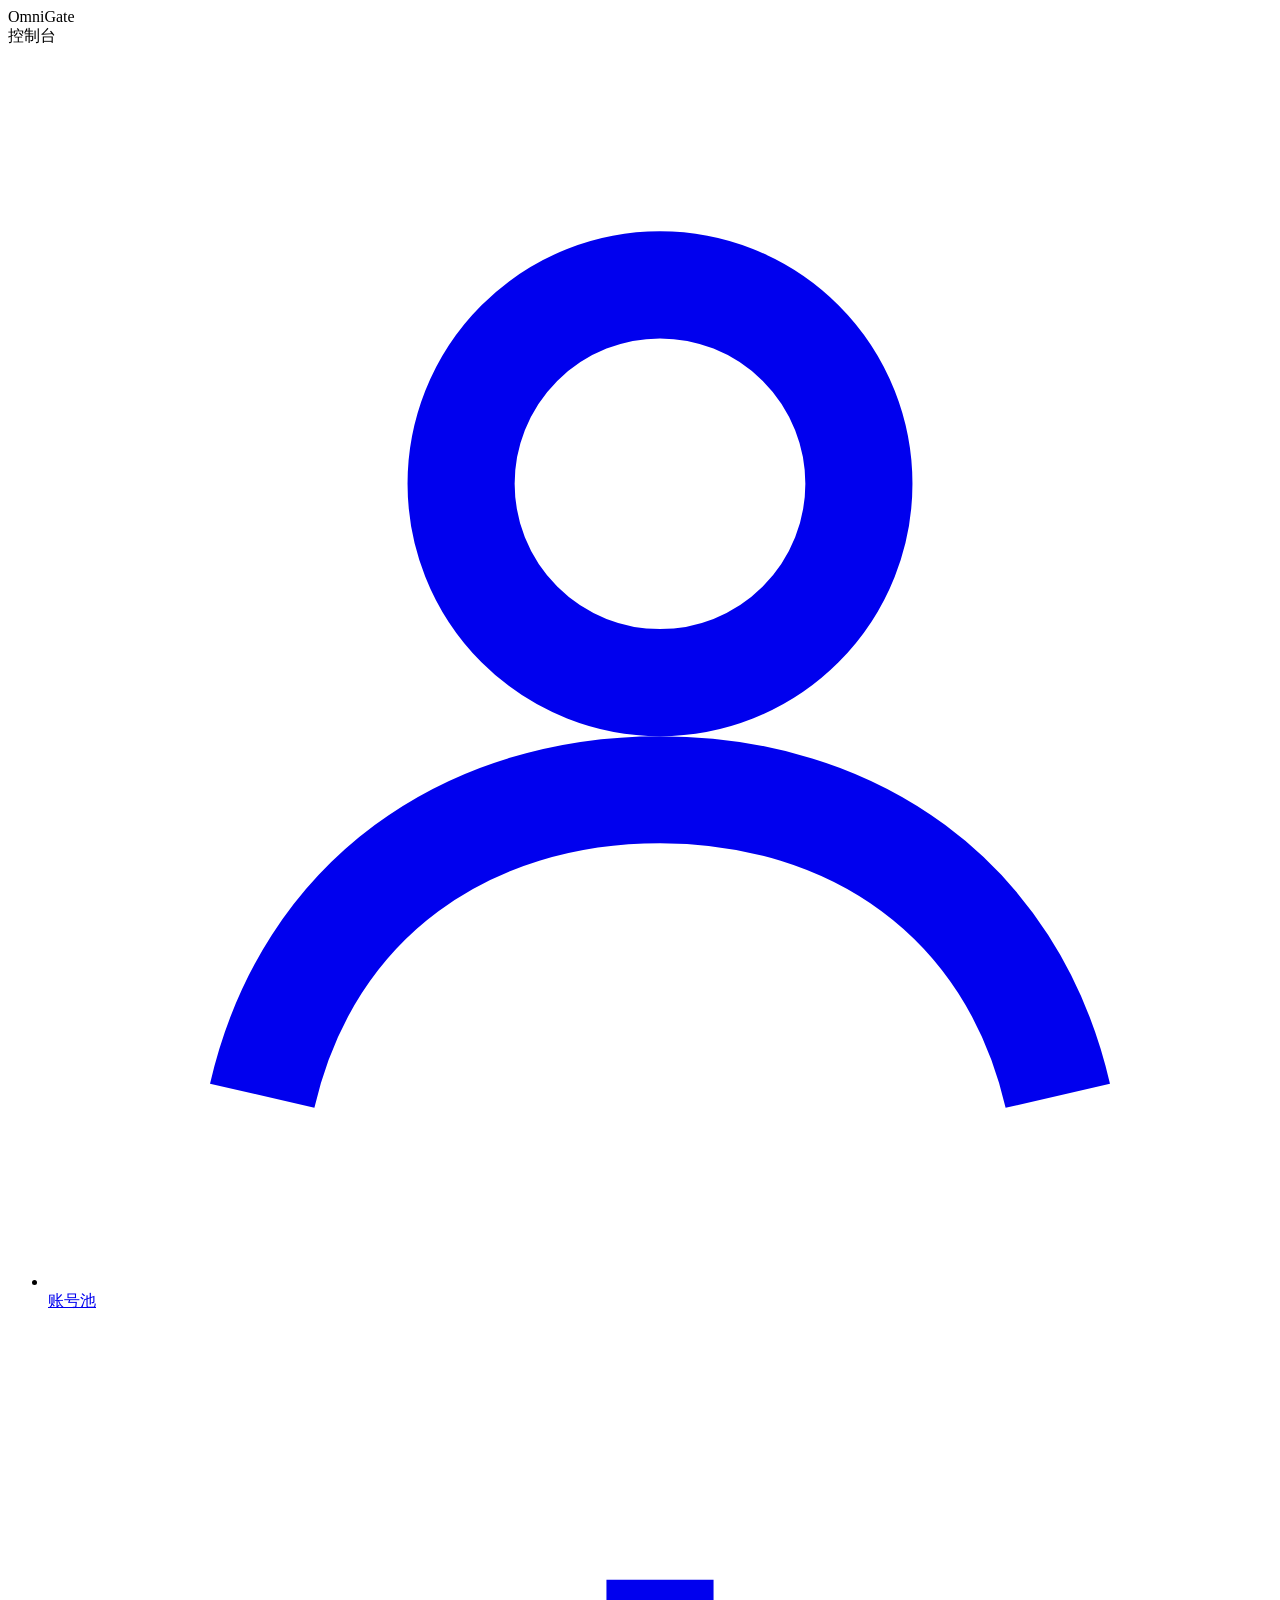
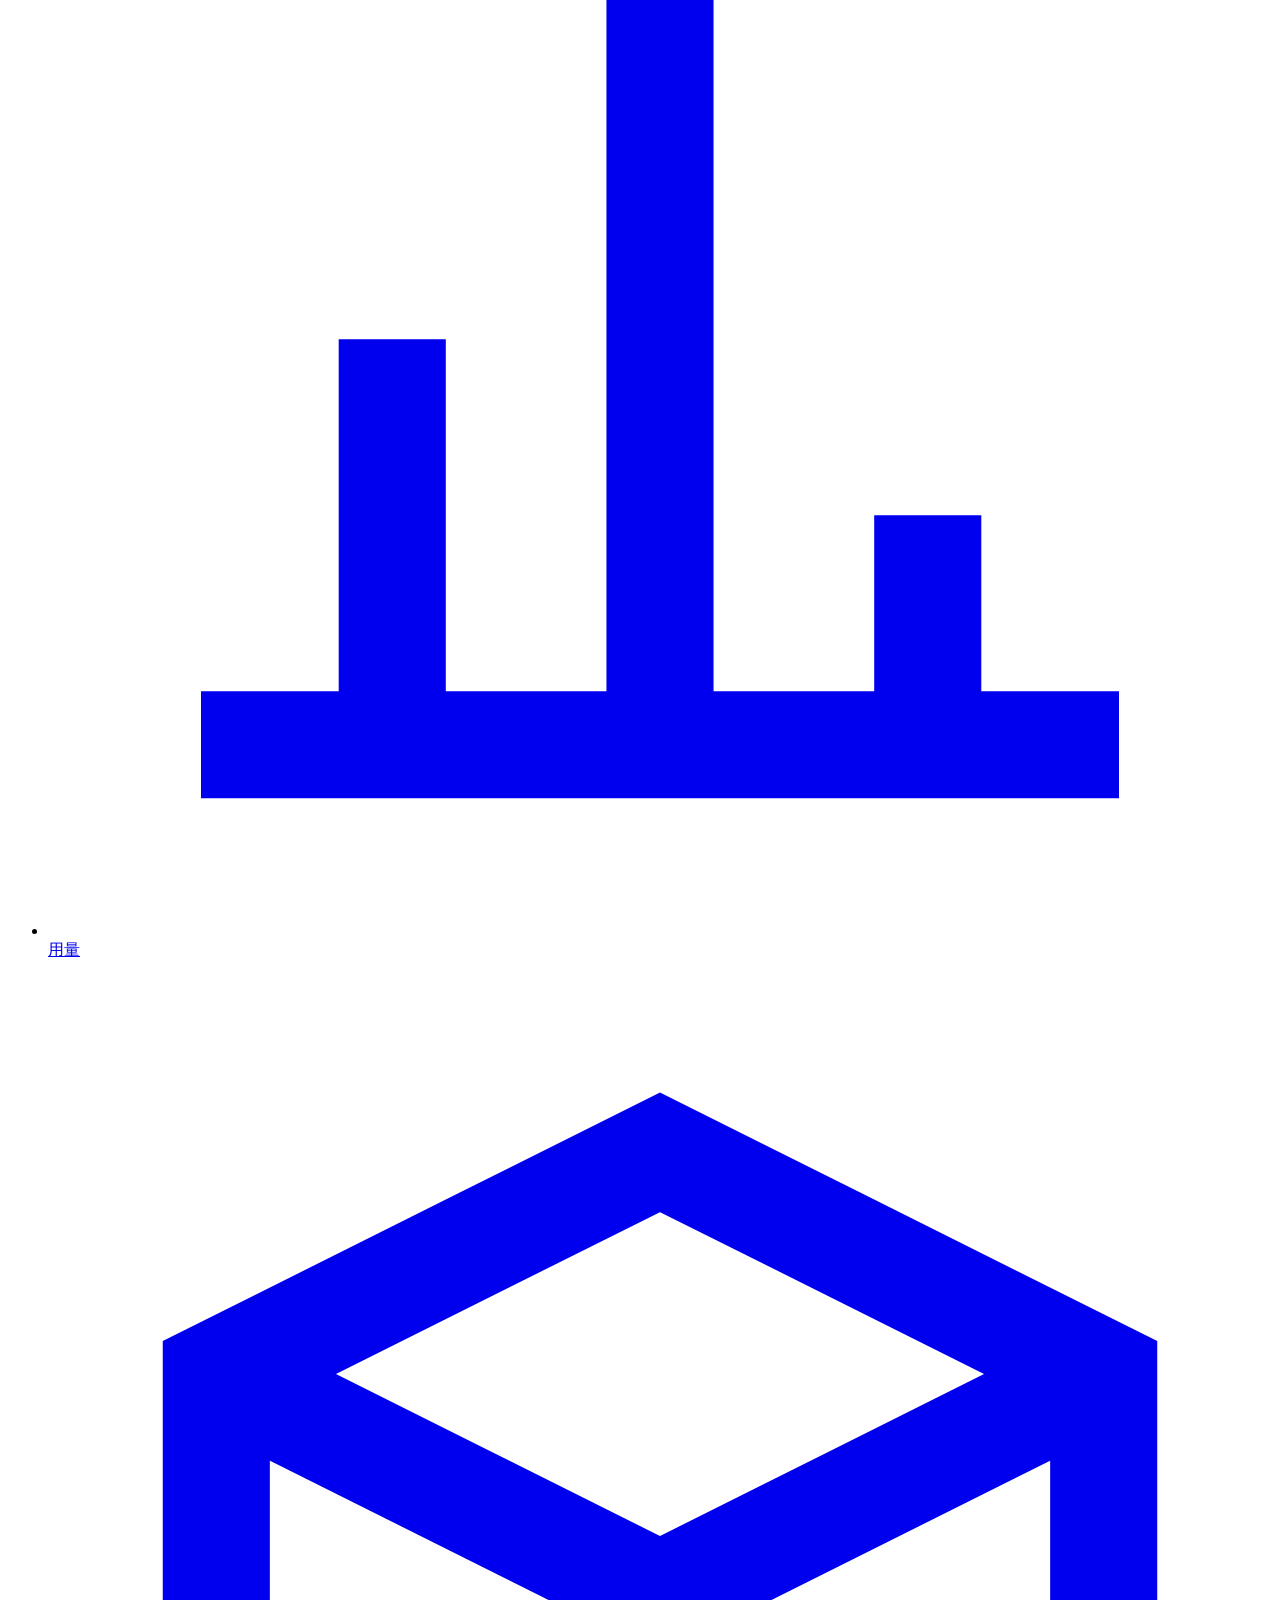
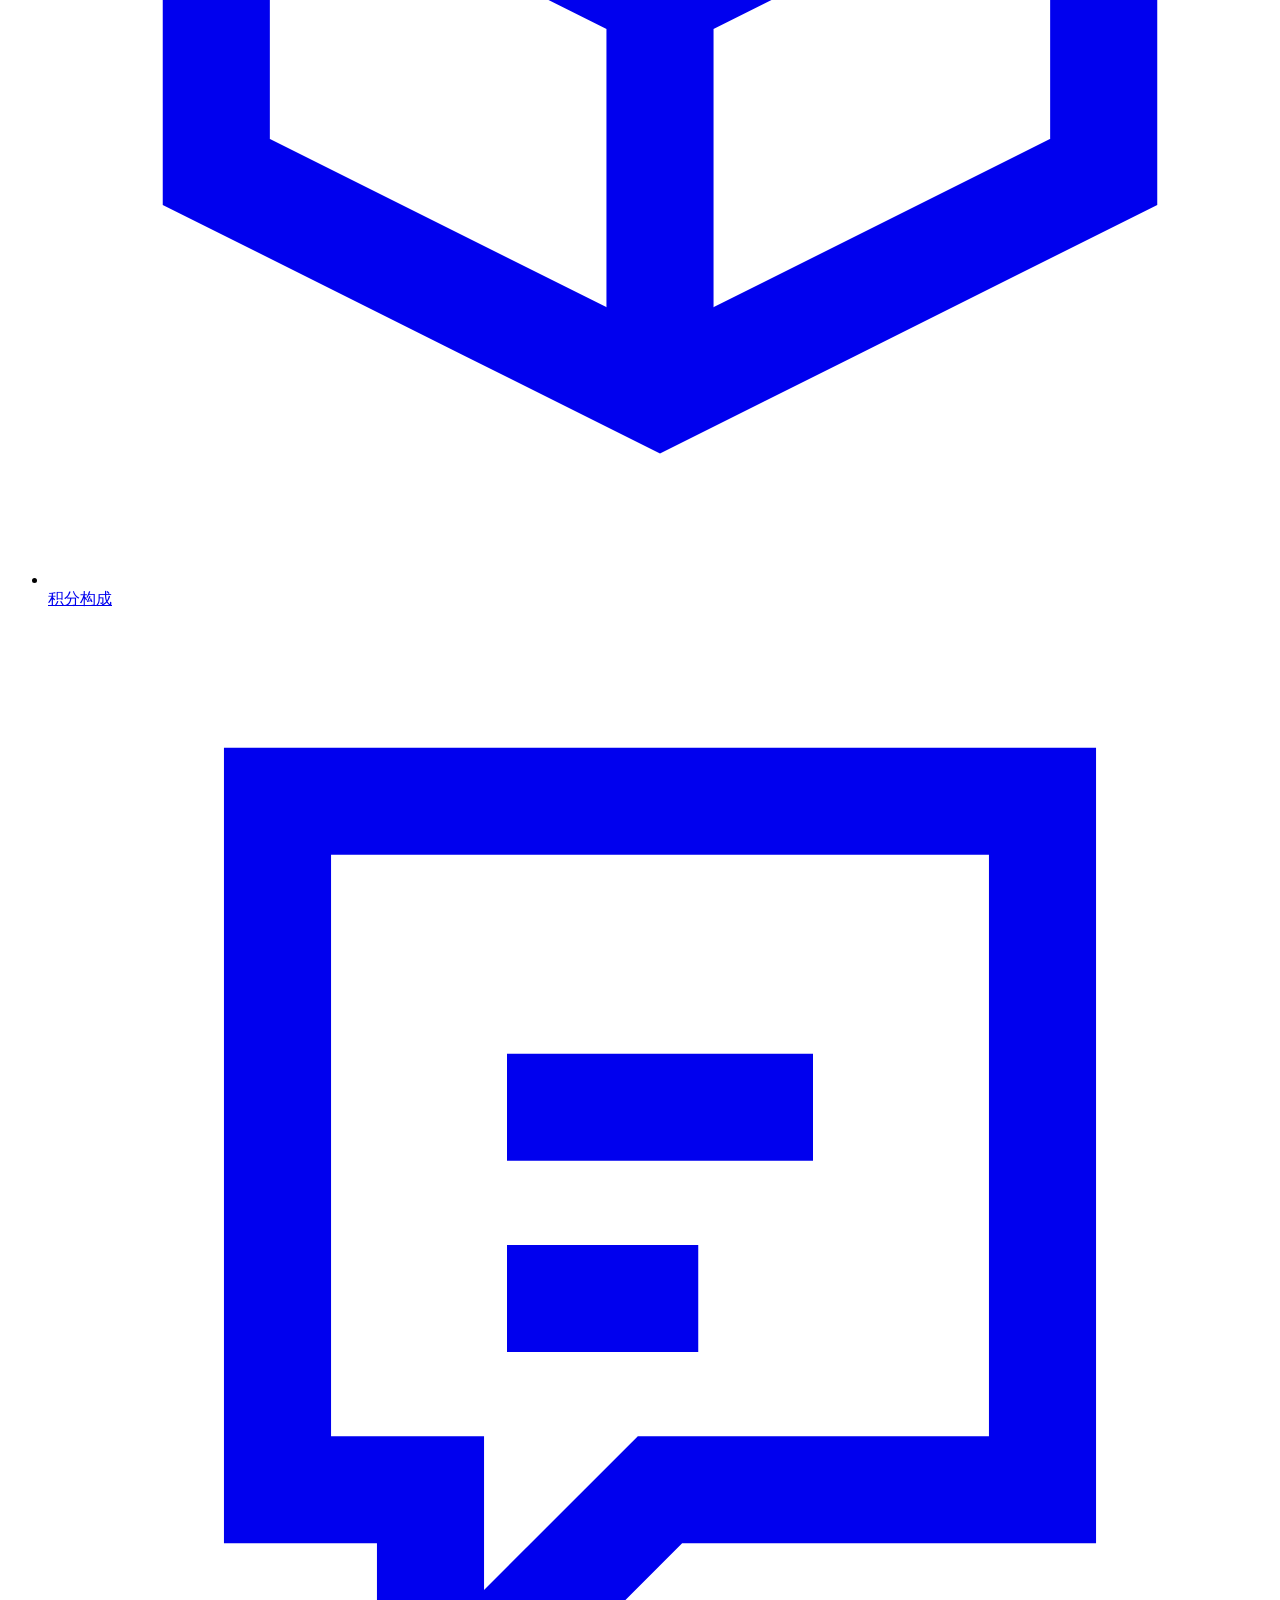
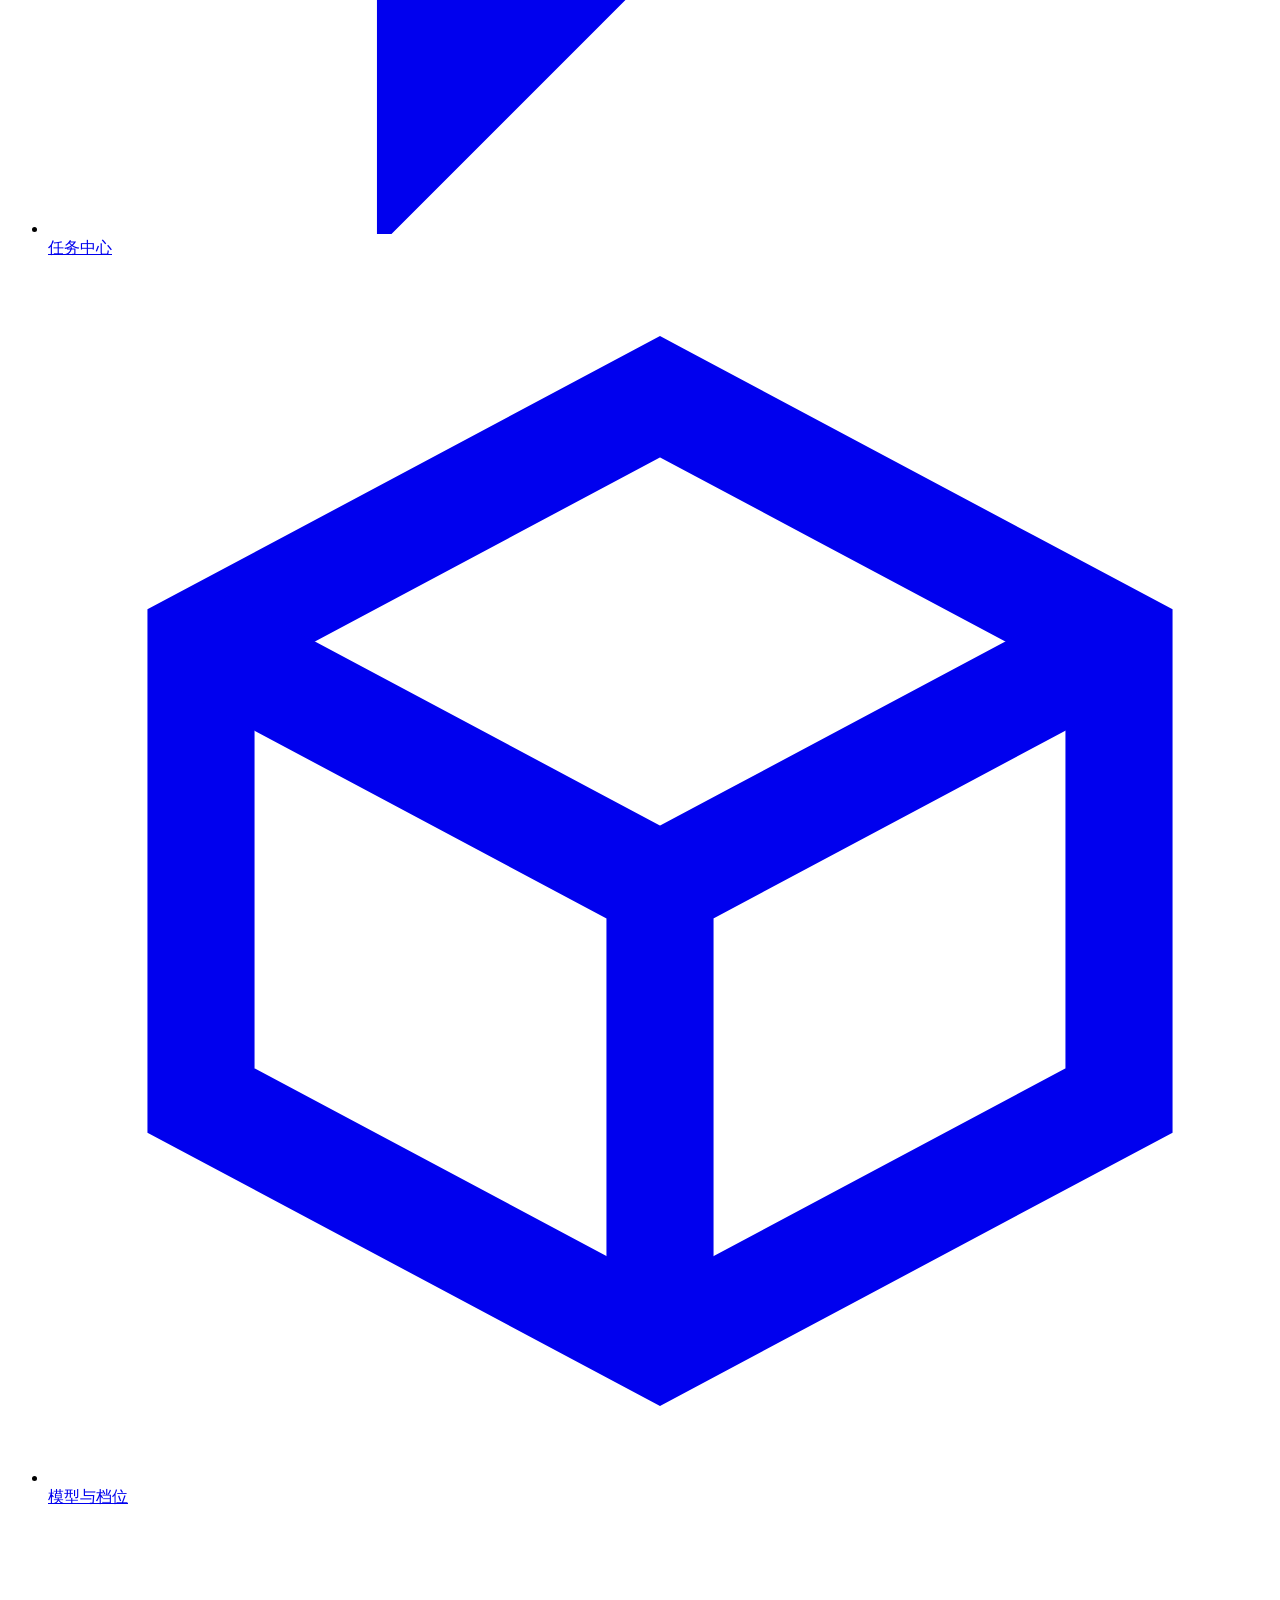
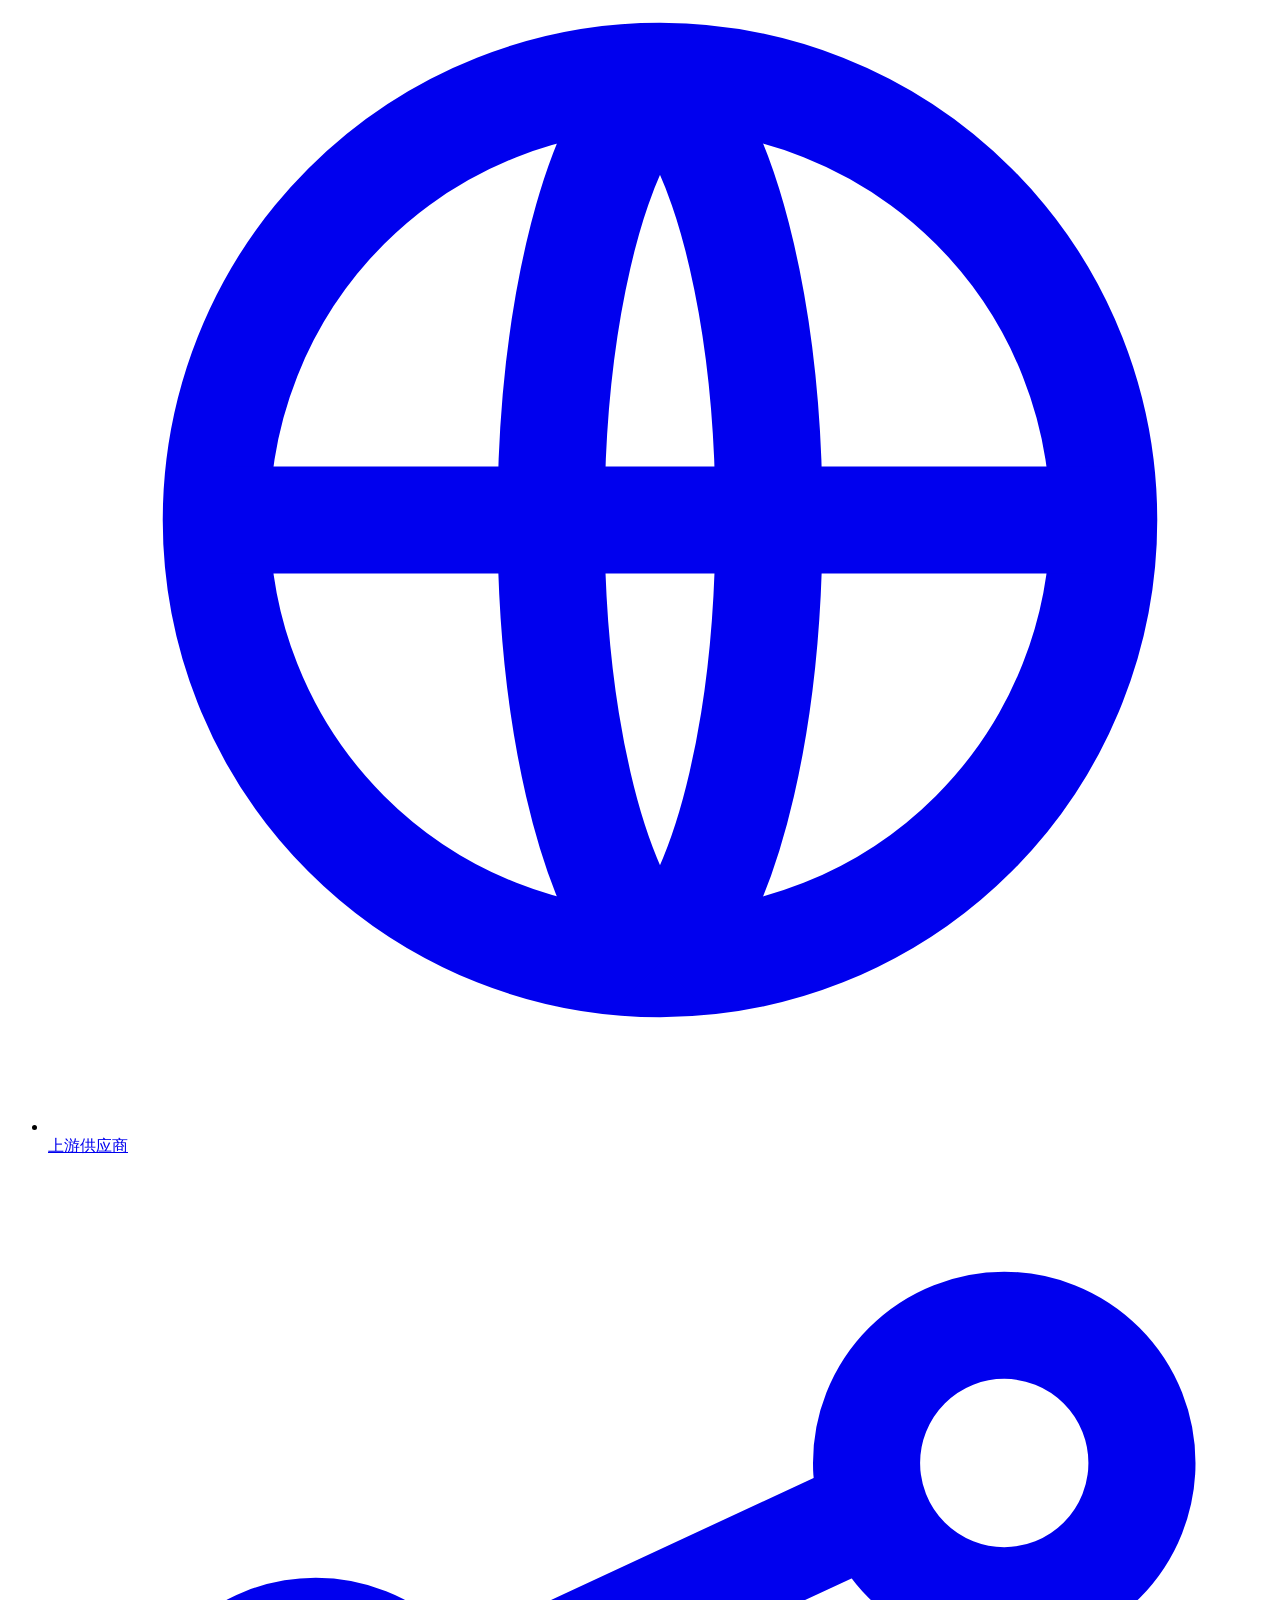
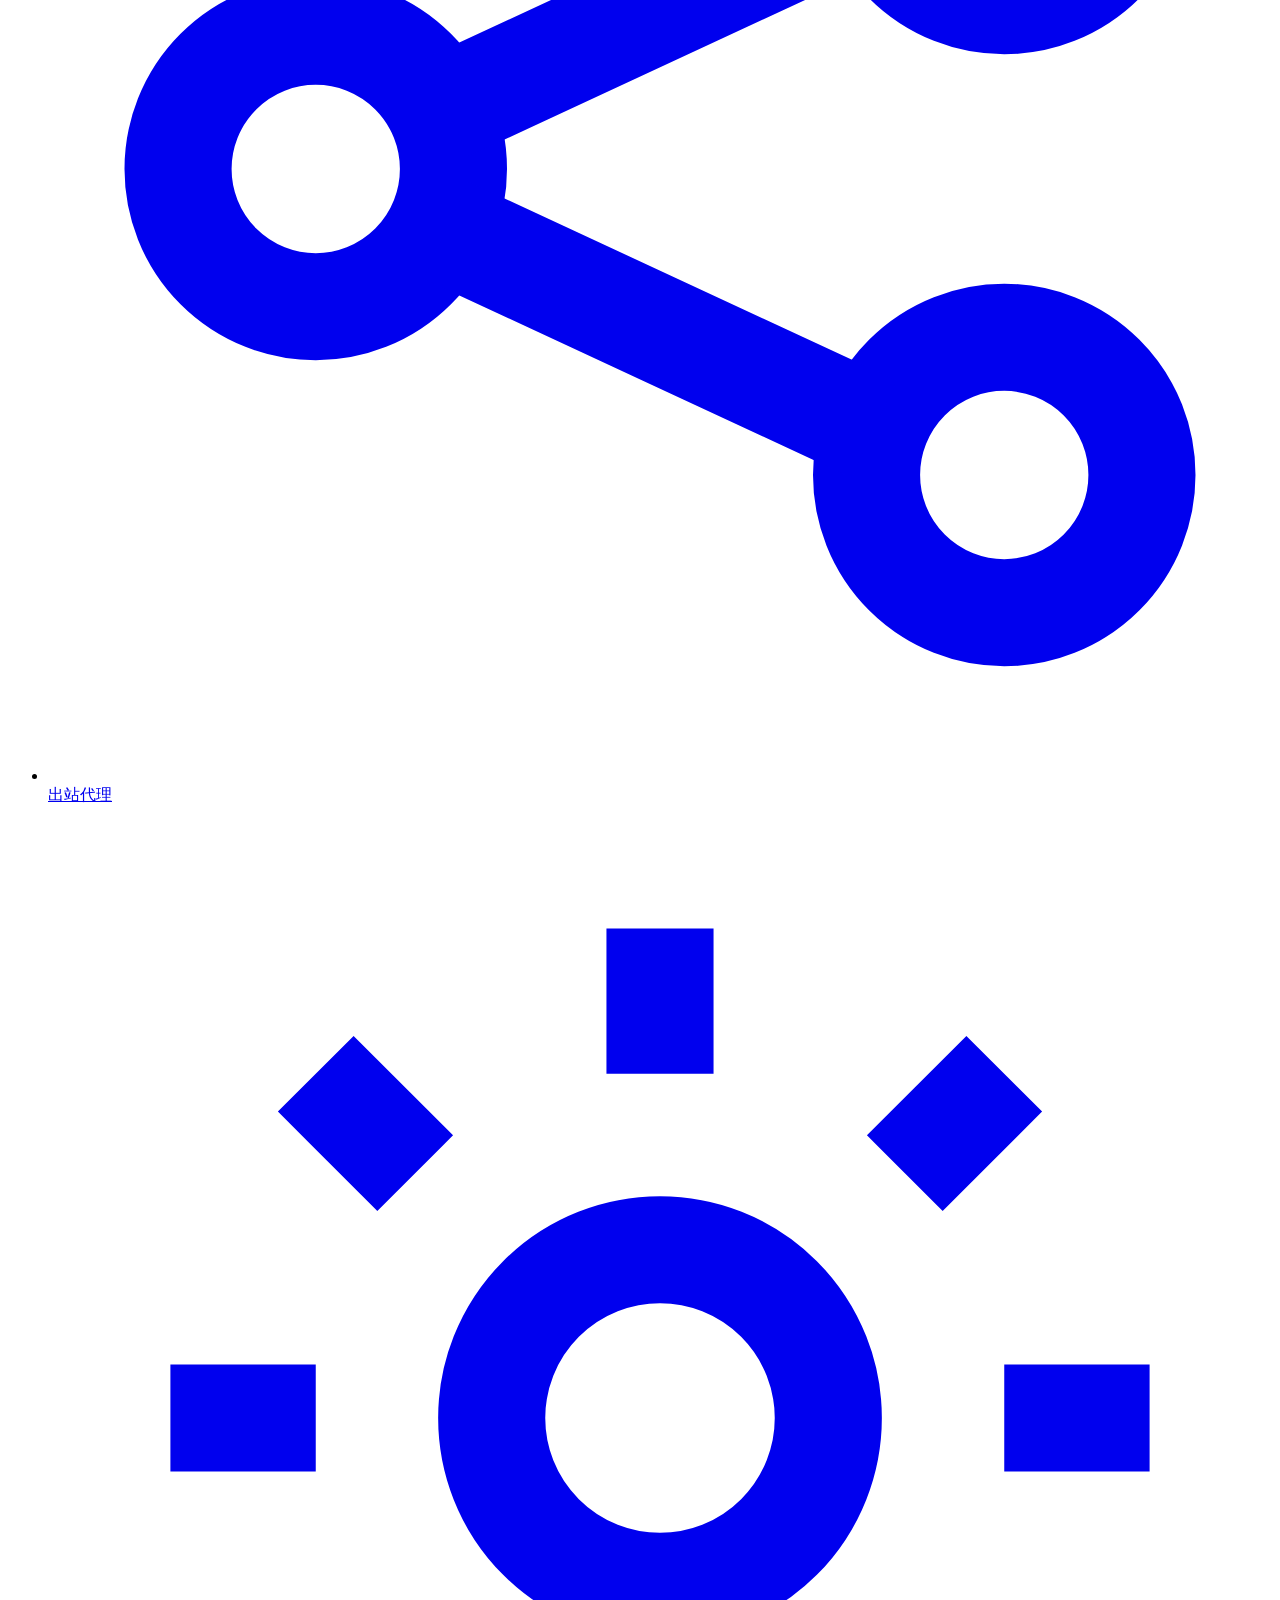
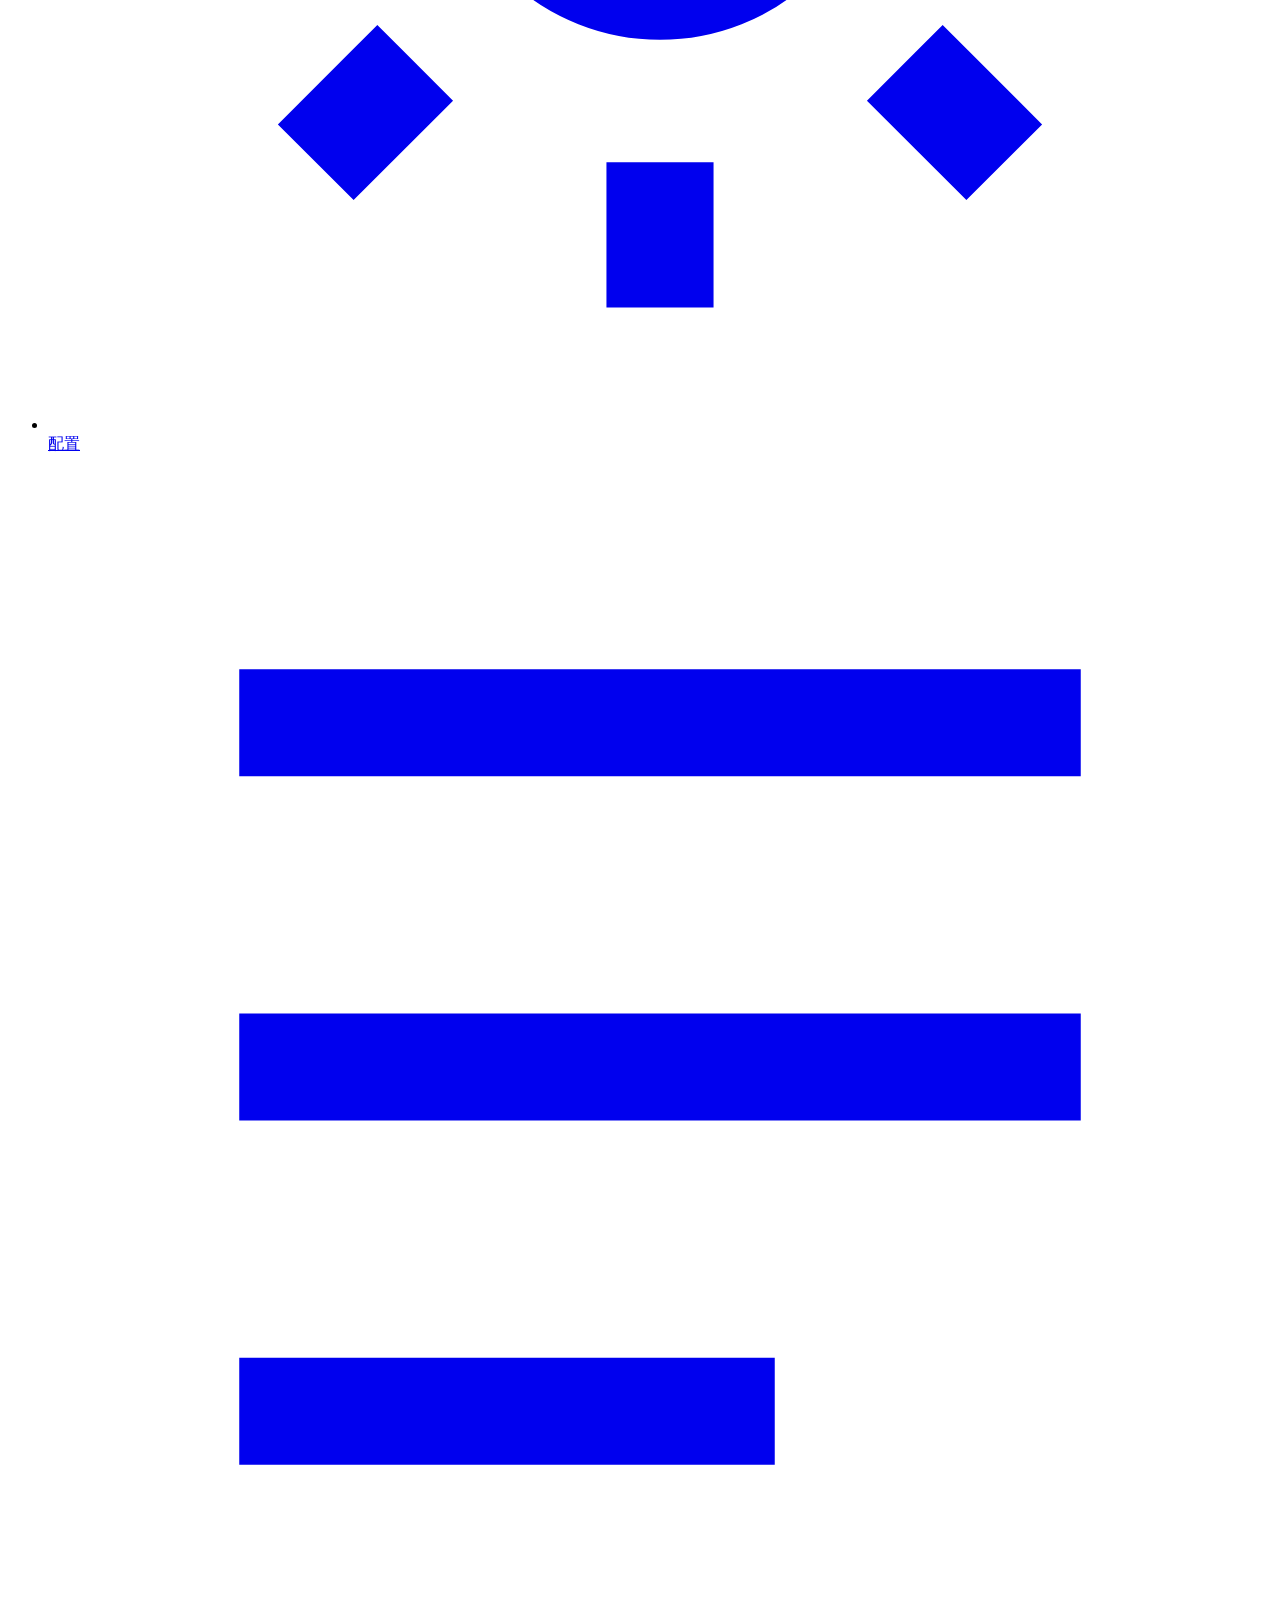
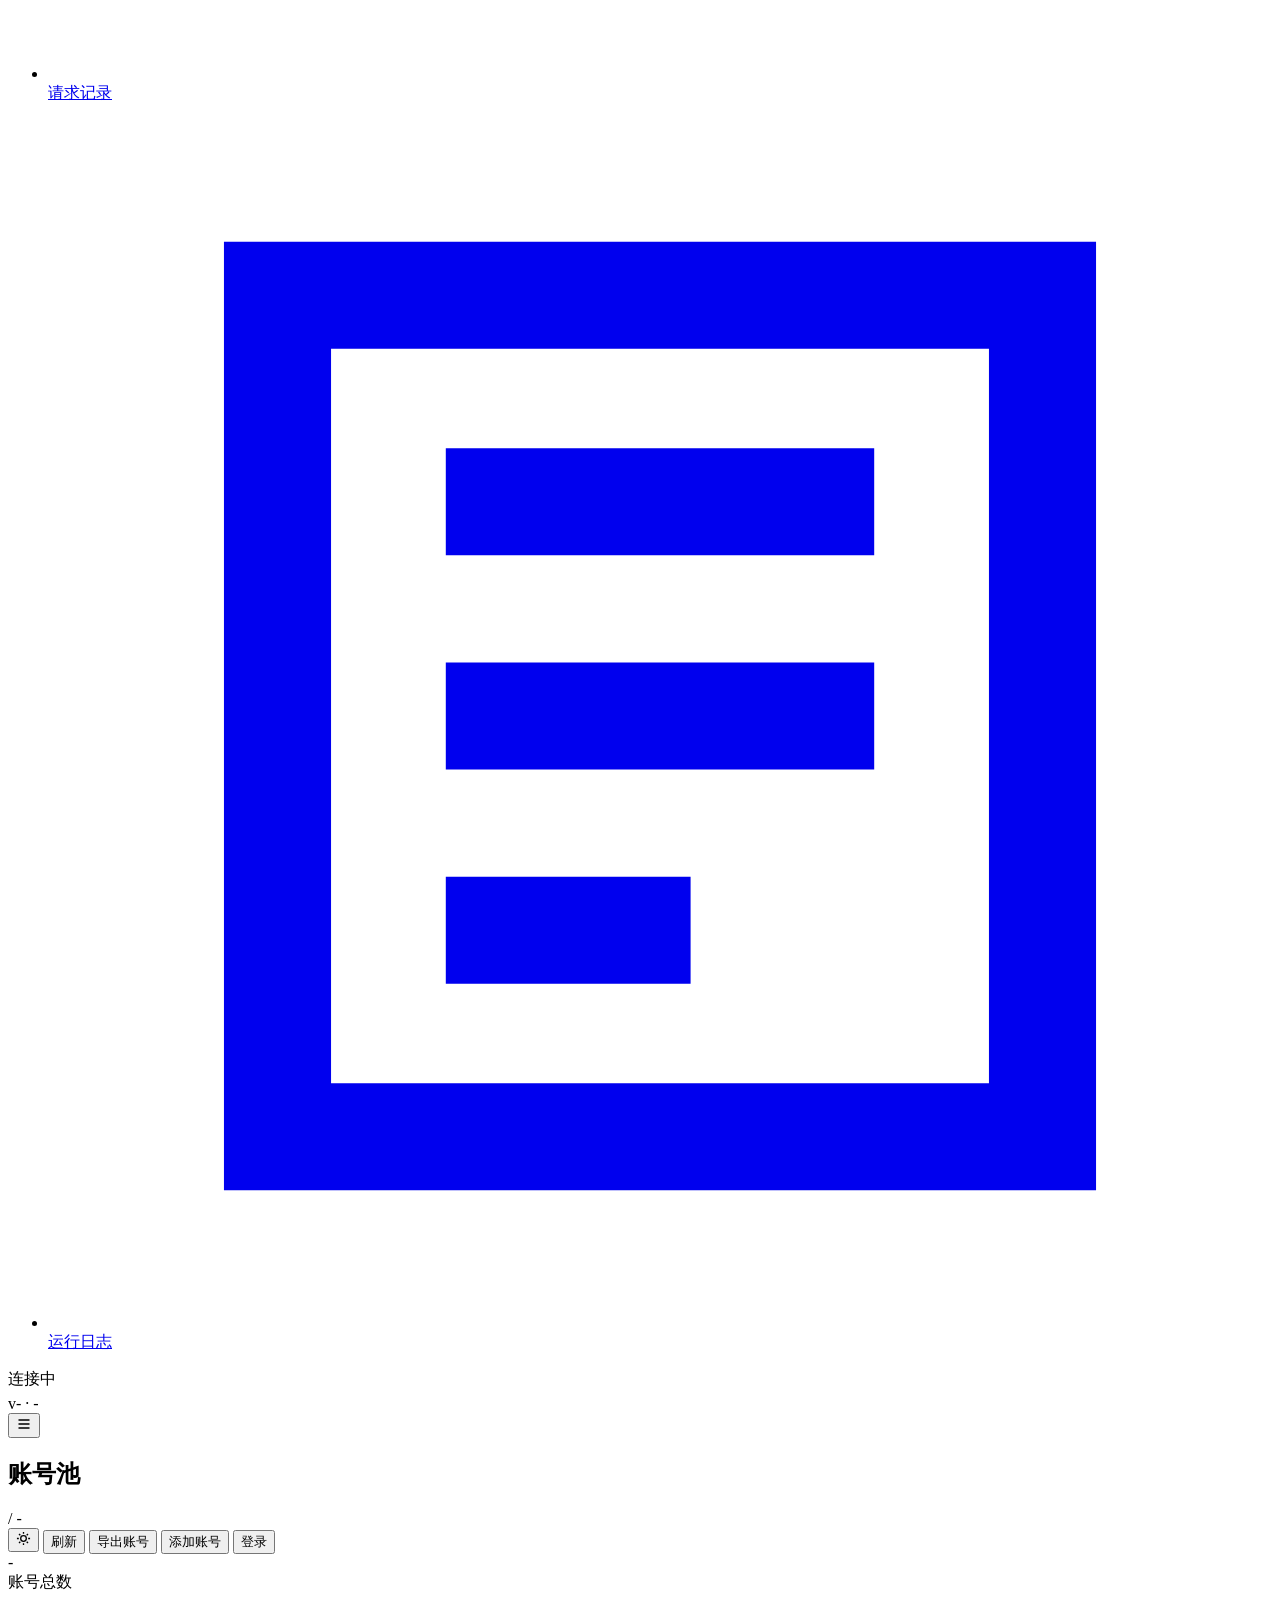
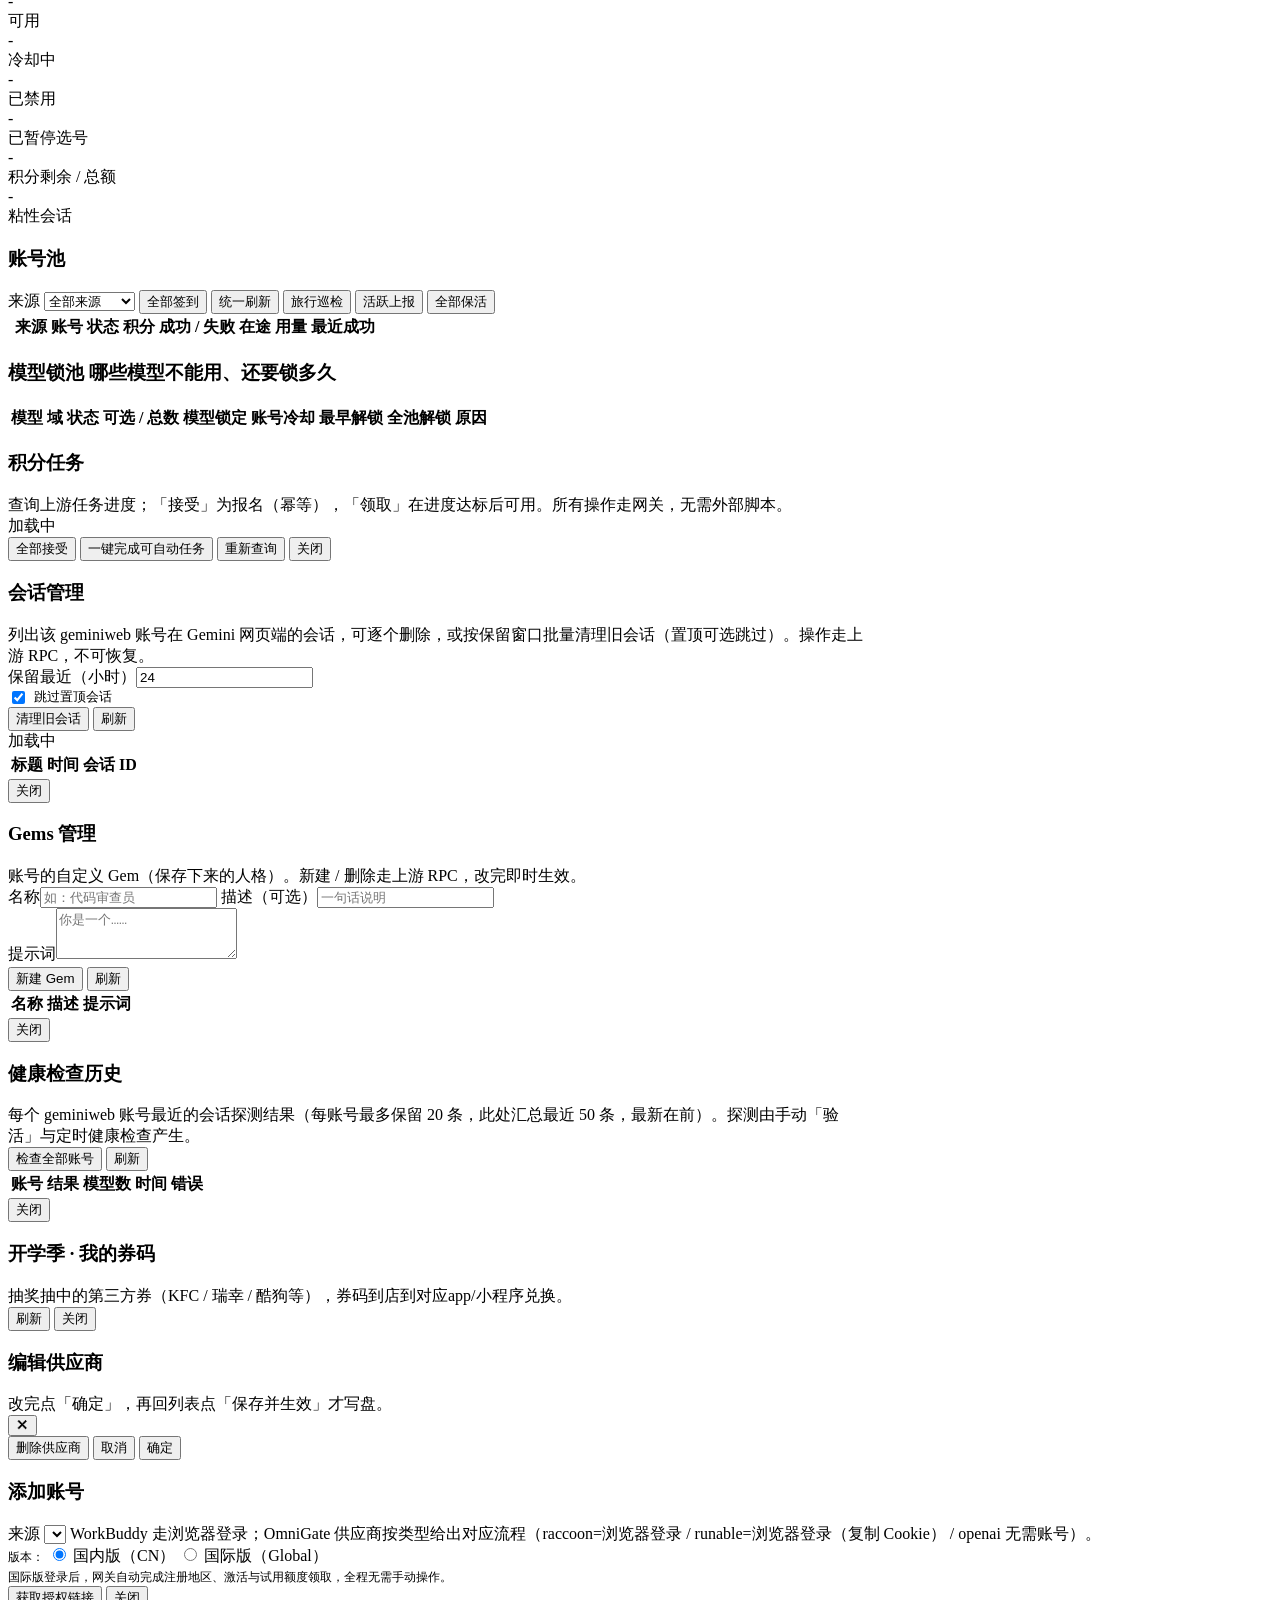
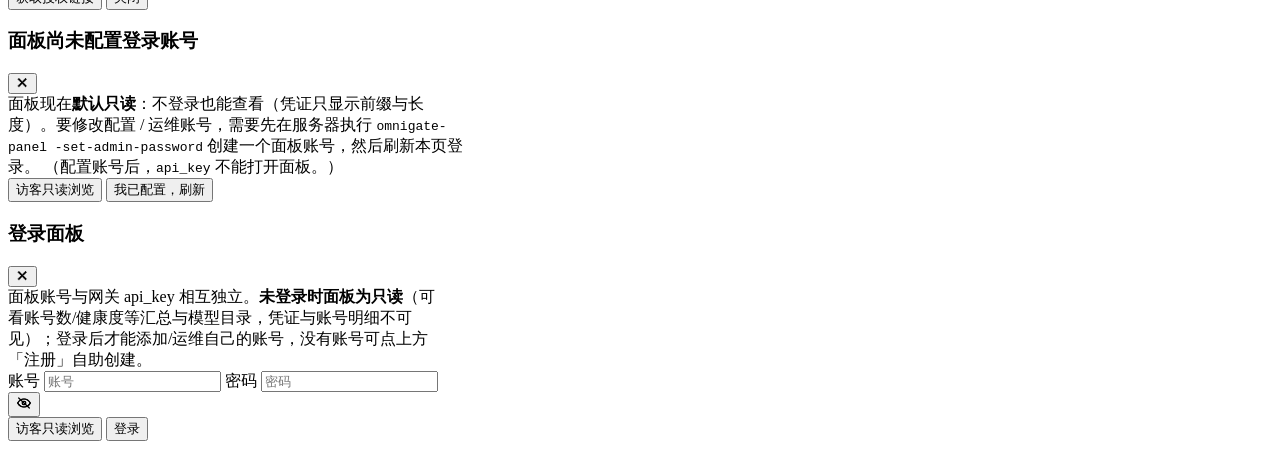
==== internal/panel/index.html @ 055774f7 "面板：模型可单独设置 + 密钥作用域实时预览（治 403 失明） 两项重构，都是「让现有配置能看懂、不至于配错」，底层调度内核一行未动。  ③ 模型可以单独设置 「模型与档位」页的逐模型表加一列「优先" ====
<!DOCTYPE html>
<html lang="zh-CN" data-theme="dark">
<head>
<meta charset="utf-8">
<meta name="viewport" content="width=device-width, initial-scale=1">
<title>OmniGate · 多上游网关控制台</title>
<link rel="stylesheet" href="/panel/theme.css">
</head>
<body>
<div class="shell">
  <nav class="nav">
    <div class="brand">
      <div class="name">OmniGate</div>
      <div class="sub" id="navSub">控制台</div>
    </div>
    <ul>
      <li><a href="#accounts" data-view="accounts" class="on">
        <svg viewBox="0 0 16 16" fill="none" stroke="currentColor" stroke-width="1.4"><circle cx="8" cy="5.5" r="2.6"/><path d="M2.8 13.5c.6-2.6 2.7-4 5.2-4s4.6 1.4 5.2 4"/></svg>
        账号池</a></li>
      <li><a href="#usage" data-view="usage">
        <svg viewBox="0 0 16 16" fill="none" stroke="currentColor" stroke-width="1.4"><path d="M2 13.5h12"/><path d="M4.5 13.5V8.2M8 13.5V3.5M11.5 13.5v-3"/></svg>
        用量</a></li>
      <li><a href="#packages" data-view="packages">
        <svg viewBox="0 0 16 16" fill="none" stroke="currentColor" stroke-width="1.4"><path d="M2.2 5.4 8 2.5l5.8 2.9v5.2L8 13.5l-5.8-2.9z"/><path d="M2.2 5.4 8 8.3l5.8-2.9M8 8.3v5.2"/></svg>
        积分构成</a></li>
      <li><a href="#taskscenter" data-view="taskscenter">
        <svg viewBox="0 0 16 16" fill="none" stroke="currentColor" stroke-width="1.4"><path d="M3 2.5h10v9H8l-3 3v-3H3z"/><path d="M6 6.5h4M6 9h2.5"/></svg>
        任务中心</a></li>
      <li><a href="#models" data-view="models">
        <svg viewBox="0 0 16 16" fill="none" stroke="currentColor" stroke-width="1.4"><path d="M8 1.8 14 5v6L8 14.2 2 11V5z"/><path d="M2 5l6 3.2L14 5M8 8.2v6"/></svg>
        模型与档位</a></li>
      <li data-user-hide><a href="#providers" data-view="providers">
        <svg viewBox="0 0 16 16" fill="none" stroke="currentColor" stroke-width="1.4"><circle cx="8" cy="8" r="5.8"/><path d="M2.2 8h11.6M8 2.2c1.9 1.9 1.9 9.7 0 11.6M8 2.2c-1.9 1.9-1.9 9.7 0 11.6"/></svg>
        上游供应商</a></li>
      <li data-user-hide><a href="#outbound" data-view="outbound">
        <svg viewBox="0 0 16 16" fill="none" stroke="currentColor" stroke-width="1.4"><circle cx="3.5" cy="8" r="1.8"/><circle cx="12.5" cy="4" r="1.8"/><circle cx="12.5" cy="12" r="1.8"/><path d="M5.2 7.2 10.8 4.6M5.2 8.8l5.6 2.6"/></svg>
        出站代理</a></li>
      <li data-user-hide><a href="#config" data-view="config">
        <svg viewBox="0 0 16 16" fill="none" stroke="currentColor" stroke-width="1.4"><circle cx="8" cy="8" r="2.2"/><path d="M8 1.6v1.9M8 12.5v1.9M1.6 8h1.9M12.5 8h1.9M3.5 3.5l1.3 1.3M11.2 11.2l1.3 1.3M12.5 3.5l-1.3 1.3M4.8 11.2l-1.3 1.3"/></svg>
        配置</a></li>
      <li><a href="#logs" data-view="logs">
        <svg viewBox="0 0 16 16" fill="none" stroke="currentColor" stroke-width="1.4"><path d="M2.5 3.5h11M2.5 8h11M2.5 12.5h7"/></svg>
        请求记录</a></li>
      <li><a href="#runlogs" data-view="runlogs">
        <svg viewBox="0 0 16 16" fill="none" stroke="currentColor" stroke-width="1.4"><path d="M3 2.5h10v11H3z"/><path d="M5.2 5.2h5.6M5.2 8h5.6M5.2 10.8h3.2"/></svg>
        运行日志</a></li>
    </ul>
    <!-- 登录账号卡片：左下角空白处，固定在侧边栏最底部（.nav ul 的 flex:1 把它顶下来）。
         原来这里只有一行 .sig，账号名挤在顶栏 #whoami 里，手机端顶栏一折行就被压掉。
         移到侧边栏后：桌面端常驻、手机端跟随抽屉，都不占主区。 -->
    <div class="me" id="meCard" hidden>
      <div class="me-top">
        <span class="me-ava" id="meAva" aria-hidden="true">?</span>
        <div class="me-id">
          <div class="me-name" id="meName">-</div>
          <div class="me-role" id="meRole">-</div>
        </div>
      </div>
      <div class="me-acts">
        <!-- 改密码：目标表单在配置页「面板账号」组，该组带 data-admin。
             所以这个按钮也挂 data-admin，viewer/user 会被 CSS 隐掉，
             不会点进去落到一个空分组里。 -->
        <button type="button" class="xs ghost" id="btnMePw" data-admin>改密码</button>
        <button type="button" class="xs ghost" id="btnMeOut">退出</button>
      </div>
    </div>
    <div class="sig">
      <div class="row"><span class="pulse" id="navPulse"></span><span id="navState">连接中</span></div>
      <div class="row" style="margin-top:5px"><span id="navVer">v-</span> · <span id="navRedis">-</span></div>
    </div>
  </nav>

  <div class="main">
    <div class="topbar">
      <button class="icon ghost" id="btnNav" title="打开导航菜单" aria-label="打开导航菜单" aria-expanded="false">
        <svg viewBox="0 0 16 16" width="16" height="16" fill="none" stroke="currentColor" stroke-width="1.5"><path d="M2.5 4h11M2.5 8h11M2.5 12h11"/></svg>
      </button>
      <h2 id="ttl">账号池</h2>
      <span class="sep">/</span>
      <span class="meta" id="subMeta">-</span>
      <div class="grow"></div>
      <button class="icon ghost" id="btnTheme" title="切换明暗（跟随系统 → 浅色 → 深色）" aria-label="切换主题">
        <svg id="icoTheme" viewBox="0 0 16 16" width="15" height="15" fill="none" stroke="currentColor" stroke-width="1.4"><path d="M13.2 9.6A5.6 5.6 0 0 1 6.4 2.8a5.6 5.6 0 1 0 6.8 6.8z"/></svg>
      </button>
      <button id="btnRefresh">刷新</button>
      <button id="btnExportAccounts" data-admin title="导出全部账号（WorkBuddy + OmniGate，含凭证，请妥善保管）">导出账号</button>
      <button class="primary" id="btnAdd" data-write>添加账号</button>
      <button class="ghost" id="btnTopLogin" hidden title="登录后可修改配置、运维账号">登录</button>
      <button class="ghost" id="btnLogout" hidden>退出登录</button>
    </div>

    <!-- 账号池 -->
    <!-- 账号池概览：7 项统计条（id 一个都不能少，setStat/markStat 全按 id 找）。
         早先被挪到右下角悬浮卡，实测一轮后发现悬浮卡在配置/供应商页会被
         sticky 保存条压住，还得靠 JS 量矩形抬位置（syncFabLift）。既然用户要的是
         账号池页内的统计，就放回原处：统计本来就属于这一页。 -->
    <section class="view" id="view-accounts">
      <div class="stats">
        <div class="stat"><div class="v" id="sTotal">-</div><div class="k">账号总数</div></div>
        <div class="stat good"><div class="v" id="sHealthy">-</div><div class="k">可用</div></div>
        <div class="stat warn"><div class="v" id="sCooling">-</div><div class="k">冷却中</div></div>
        <div class="stat bad"><div class="v" id="sDisabled">-</div><div class="k">已禁用</div></div>
        <div class="stat warn"><div class="v" id="sPaused">-</div><div class="k">已暂停选号</div></div>
        <div class="stat"><div class="v" id="sCredits">-</div><div class="k">积分剩余 / 总额</div></div>
        <div class="stat"><div class="v" id="sSticky">-</div><div class="k">粘性会话</div></div>
      </div>

      <div class="box" id="expBox" hidden>
        <header>
          <h3>积分到期提醒<span class="hint">按最近到期批次估算 · 日均需耗 = 批次剩余 ÷ 距到期天数 · 上游按失效时刻先后自动优先扣减（FEFO）</span></h3>
          <span class="grow"></span>
          <span class="note" id="expNote"></span>
          <button class="xs" id="btnExp">检查</button>
        </header>
        <div class="pad"><div id="expList"></div></div>
      </div>

      <div class="box">
        <header>
          <h3>账号池</h3>
          <span class="grow"></span>
          <label class="sel-note">来源
            <select id="accSource"><option value="">全部来源</option><option value="__wb">WorkBuddy</option></select>
          </label>
          <span class="note" id="accNote"></span>
          <button class="xs" id="btnCheckinAll">全部签到</button>
          <button class="xs" id="btnRefreshAll">统一刷新</button>
          <button class="xs" id="btnTravelAll">旅行巡检</button>
          <button class="xs" id="btnActivityAll">活跃上报</button>
          <button class="xs" id="btnKeepaliveAll">全部保活</button>
        </header>
        <div class="tbl-wrap">
        <table class="acc">
          <thead><tr>
            <th class="mark" aria-hidden="true"></th>
            <th>来源</th><th>账号</th><th>状态</th><th>积分</th>
            <th>成功 / 失败</th><th>在途</th><th>用量</th><th>最近成功</th><th class="c-acts"></th>
          </tr></thead>
          <tbody id="accBody"></tbody>
        </table>
        </div>
      </div>

      <div class="box">
        <header>
          <h3>模型锁池 <span class="hint">哪些模型不能用、还要锁多久</span></h3>
          <span class="grow"></span>
          <span class="note" id="mlNote"></span>
        </header>
        <div class="tbl-wrap">
        <table class="acc">
          <thead><tr>
            <th>模型</th><th>域</th><th>状态</th><th>可选 / 总数</th>
            <th title="上游 6004 模型级冷却（body 带「将在 … 重置」墙钟）挡住的号数">模型锁定</th>
            <th title="账号级冷却（429 频率限流 / 熔断 / 连败降权，与该模型无关）挡住的号数——上游 14003「too many requests」走这一路">账号冷却</th>
            <th>最早解锁</th><th>全池解锁</th><th>原因</th>
          </tr></thead>
          <tbody id="mlBody"></tbody>
        </table>
        </div>
      </div>
    </section>

    <!-- 任务中心 -->
    <section class="view" id="view-taskscenter" hidden>
      <div class="box">
        <header>
          <h3>成长任务队列 <span class="hint" id="qcSummary"></span></h3>
          <span class="grow"></span>
          <button class="xs" id="btnSchoolVouchers" title="开学季抽奖抽中的第三方券码（活动已结束，历史券码仍可查）">查询券码</button>
          <label class="sel-note">并发
            <select id="qcConc"><option value="1" selected>1</option><option value="2">2</option><option value="3">3</option></select>
          </label>
          <button class="xs" id="btnScanAll">扫描待办</button>
          <button class="xs primary" id="btnRunQueue">执行全部待办</button>
        </header>
        <div class="qprog" id="qProg" hidden>
          <div class="qbar"><i id="qBarFill"></i></div>
          <span class="note" id="qProgText"></span>
        </div>
        <div class="tc-empty" id="tcEmpty">
          <svg viewBox="0 0 48 48" fill="none" stroke="currentColor" stroke-width="2" aria-hidden="true">
            <rect x="8" y="6" width="24" height="36" rx="3"/>
            <path d="M14 16h12M14 24h12M14 32h7" opacity=".45"/>
            <circle cx="35" cy="33" r="8"/><path d="m40 38 5 5"/>
          </svg>
          <div class="t">还没有扫描过</div>
          <div class="d">扫描所有账号的成长任务与开学季待办，把没做的排成一列，一键执行。</div>
        </div>
        <div id="qcList"></div>
      </div>
    </section>

    <!-- 模型与档位 -->
    <section class="view" id="view-models" hidden>
      <div class="box">
        <header>
          <h3>域优先级 <span class="hint">客户端只看到裸模型名；为单个模型指定优先走国内版还是国际版（未指定的跟随下方默认），首选域没号时自动跨域回退。</span></h3>
          <span class="grow"></span>
          <span class="note" id="rrNote"></span>
          <button class="xs" id="btnRrSave">保存</button>
        </header>
        <div class="pad">
          <div class="fbar">
            <span class="flab">默认优先级</span>
            <select id="rrOrder" aria-label="默认域优先级">
              <option value="cn,global">国内版优先（cn → global）</option>
              <option value="global,cn">国际版优先（global → cn）</option>
            </select>
            <span class="grow"></span>
            <input id="rrSearch" type="search" class="rr-search" placeholder="搜索模型名" aria-label="搜索模型">
            <span class="note" id="rrCount"></span>
          </div>
          <div class="tbl-wrap rr-wrap">
            <table class="acc rr">
              <thead><tr><th>模型</th><th class="rr-pref">优先域</th><th class="rr-prov">优先供应商</th></tr></thead>
              <tbody id="rrBody"></tbody>
            </table>
          </div>
          <div class="hint" style="margin-top:8px">两列各管一层、可以同时设：<strong>优先供应商</strong>决定这个模型走哪家渠道（= 一条模型名映射，别名硬规则，优先于全局路由的优先级顺序）；<strong>优先域</strong>决定这家渠道内部先试国际版还是国内版。选「跟随全局路由」即删除该模型的单独设置。</div>
          <details class="rr-adv">
            <summary>高级：通配规则（可选）</summary>
            <div class="fields">
              <label for="rrPrefer">每行一条 <code>模型前缀=域</code>（域为 cn/global，支持结尾 <code>*</code> 通配，更具体的前缀优先）。逐模型设置优先于通配规则。</label>
              <textarea id="rrPrefer" rows="3" spellcheck="false" placeholder="deepseek-*=global&#10;glm-*=cn"></textarea>
            </div>
          </details>
        </div>
      </div>
      <div class="box">
        <header>
          <h3>模型能力 <span class="hint">max_tokens bug已修复目前可以正常透传最大输出,但是官方返回的最大输出仅为参考，不保证完全正确
          </span></h3>
          <span class="grow"></span>
          <span class="note" id="mdNote">实时查询上游</span>
          <button class="xs" id="btnModels">重新获取</button>
        </header>
        <div class="fbar" id="mdFilter">
          <input id="mdQ" type="search" placeholder="搜索模型 ID / 名称 / 描述 / 厂商" aria-label="搜索模型">
          <select id="mdRealm" aria-label="按域筛选">
            <option value="">全部域</option>
            <option value="cn">国内版 CN</option>
            <option value="global">国际版 Global</option>
          </select>
          <select id="mdCap" aria-label="按能力筛选">
            <option value="">全部能力</option>
            <option value="tool">支持工具调用</option>
            <option value="vision">支持视觉</option>
            <option value="reasoning">支持思考</option>
            <option value="default">默认模型</option>
          </select>
          <select id="mdEffort" aria-label="按思考档位筛选">
            <option value="">全部档位</option>
            <option value="off">可关闭思考</option>
            <option value="low">low</option>
            <option value="medium">medium</option>
            <option value="high">high</option>
            <option value="xhigh">xhigh</option>
            <option value="max">max</option>
          </select>
          <select id="mdPromo" aria-label="按价格筛选">
            <option value="">全部价格</option>
            <option value="promo">有折扣 / 限时免费</option>
            <option value="free">限时免费</option>
            <option value="discount">打折（非免费）</option>
          </select>
          <select id="mdSort" aria-label="排序方式">
            <option value="default">上游默认顺序</option>
            <option value="rate">积分倍率 低 → 高</option>
            <option value="context">上下文长度 大 → 小</option>
            <option value="output">最大输出 大 → 小</option>
            <option value="name">模型 ID A → Z</option>
          </select>
          <span class="grow"></span>
          <span class="note" id="mdCount"></span>
          <button class="xs ghost" id="mdReset" title="清空全部筛选条件">重置</button>
        </div>
        <div class="tbl-wrap">
        <table class="acc md">
          <thead><tr><th class="mark" aria-hidden="true"></th><th>模型</th><th>积分倍率</th><th>默认档</th><th>支持的思考档位</th><th>上下文长度</th><th>最大输出</th></tr></thead>
          <tbody id="mdBody"></tbody>
        </table>
        </div>
      </div>

      <div class="box">
        <header>
          <h3>OmniGate 模型 <span class="hint">raccoon / runable：上游目录里的积分消耗价（计费倍率 / 每百万 token 积分）</span></h3>
          <span class="grow"></span>
          <span class="note" id="omNote"></span>
          <button class="xs" id="btnOmModels">刷新</button>
        </header>
        <div class="fbar" id="omFilter">
          <input id="omQ" type="search" placeholder="搜索模型 / 来源" aria-label="搜索 OmniGate 模型">
          <select id="omSort" aria-label="排序">
            <option value="price">按积分价</option>
            <option value="name">按模型名</option>
            <option value="source">按来源</option>
          </select>
          <span class="grow"></span>
          <span class="note" id="omCount"></span>
        </div>
        <div class="tbl-wrap">
          <table class="acc md">
            <thead><tr><th class="mark" aria-hidden="true"></th><th>模型</th><th>来源</th><th>积分消耗价</th><th>上下文长度</th><th>最大输出</th></tr></thead>
            <tbody id="omBody"></tbody>
          </table>
        </div>
      </div>

      <!-- 模型名映射（别名 → 实际模型；原在供应商页，模型层设置归模型页） -->
      <div class="box" id="mmBox" data-admin>
        <header>
          <h3>模型名映射 <span class="hint">把客户端请求里的模型名改指到别的上游模型（如 gpt-4o → geminiweb/gemini-pro）</span></h3>
          <span class="grow"></span>
          <button class="xs" id="btnMmReload">刷新</button>
        </header>
        <div class="pad">
          <div class="og-hint" style="margin-top:0">客户端仍用<strong>别名</strong>调用（别名会出现在 <code>/v1/models</code> 里），网关在路由前把它解析成<strong>目标模型</strong>再转发。目标可写全限定名（<code>provider/model</code>）或裸模型名（回落到默认 provider）。<br><strong>可写多行做「引流链」</strong>：第一行是主目标，后面每行是回退——主目标供应商无可用账号 / 额度耗尽 / 请求失败时，自动按顺序试下一行（例如把小浣熊放第一行烧快过期积分，runable 放第二行兜底）。别名不能等于目标；改完即热生效，落盘 <code>data/model-mapping.json</code>。<br><strong>映射是硬规则：一旦配上就处处盖过「全局路由」的 prefer 顺序。</strong>不想让某条规则生效时用「<b>停用</b>」——配置留着、不再插手路由（该模型改按 prefer 顺序走），想恢复随时点「启用」；删掉则连配置一起没了。</div>
          <div class="state" id="mmState"></div>
          <div class="tbl-wrap">
            <table class="acc md" id="mmTable">
              <thead><tr><th>别名（客户端调用）</th><th>目标模型（首个优先，可多行回退）</th><th class="c-acts"></th></tr></thead>
              <tbody id="mmBody"></tbody>
            </table>
          </div>
          <div class="og-row" style="margin-top:10px">
            <label class="fld" style="margin:0;max-width:240px"><span class="lb">别名</span><input id="mmAlias" placeholder="如 gpt-4o"></label>
            <label class="fld" style="margin:0;max-width:300px"><span class="lb">目标模型</span><textarea id="mmTarget" rows="2" spellcheck="false" placeholder="raccoon/sn-deepseek-v4-1-flash&#10;runable/deepseek/deepseek-v4.1-flash"></textarea></label>
            <button class="xs primary" id="btnMmAdd">添加 / 更新</button>
            <span class="og-msg" id="mmMsg"></span>
          </div>
        </div>
      </div>

      <!-- 上游模型目录 + OpenAI 兼容调用（原在供应商页，属模型层） -->
      <div class="box">
        <header>
          <h3>上游模型目录 <span class="hint" id="modelCnt"></span></h3>
          <span class="grow"></span>
          <button class="xs" id="btnLoadModels">刷新模型</button>
        </header>
        <div class="pad"><div class="og-grid" id="models"></div></div>
      </div>

      <div class="box">
        <header><h3>OpenAI 兼容调用</h3></header>
        <div class="pad">
          <div class="og-hint" style="margin-top:0">Base URL：<code id="baseUrl"></code>　·　在任意 OpenAI 客户端里把 API Key 填成「配置」页的 <code>API 密钥</code>（或「配置」页的网关密钥卡里任意一把）。</div>
          <pre class="og-pre" id="callExample"></pre>
        </div>
      </div>
    </section>

    <!-- 积分构成 -->
    <section class="view" id="view-packages" hidden>
      <div class="box">
        <header>
          <h3>积分到期分布</h3>
          <span class="grow"></span>
          <span class="note">按批次到期日聚合，颜色区分账号</span>
        </header>
        <div class="pad"><div id="pkExpiry"></div></div>
      </div>

      <div class="box">
        <header>
          <h3>账号对比</h3>
          <span class="grow"></span>
          <span class="note" id="pkNote">—</span>
          <select id="pkSort" class="xs" title="逐包明细的排序规则">
            <option value="end_asc" selected>按到期时间</option>
            <option value="size_desc">按面额大小</option>
          </select>
          <button class="xs" id="btnPk">刷新</button>
        </header>
        <div class="pad"><div class="pk-grid" id="pkSummary"></div></div>
      </div>
      <div id="pkDetail"></div>
    </section>

    <!-- 用量 -->
    <section class="view" id="view-usage" hidden>
      <div class="box">
        <header>
          <h3>用量总览</h3>
          <span class="grow"></span>
          <span class="note" id="usNote">—</span>
          <span class="trange" id="usRange"></span>
          <button class="xs" id="btnUsage">刷新</button>
        </header>
        <div class="kpis" id="usStats"></div>
        <div class="pad" id="usGapWrap" hidden>
          <p class="usgap" id="usGap">—</p>
        </div>
        <div class="pad">
          <div class="uschart">
            <div class="uschart-hd">
              <span class="lb">Token 时序</span>
              <span class="note" id="usChartNote">—</span>
              <span class="grow"></span>
              <span class="legend">
                <i class="sw sw-p"></i>prompt<i class="sw sw-c"></i>completion
                <span class="sep"></span><i class="sw sw-t"></i>均值
              </span>
            </div>
            <div id="usChart" class="uschart-body"></div>
          </div>
        </div>
      </div>

      <div class="box">
        <header>
          <h3>用量明细</h3>
          <span class="vtabs" id="usDimTabs">
            <button data-dim="account" class="on">按账号</button>
            <button data-dim="model">按模型</button>
            <button data-dim="realm">按域</button>
          </span>
          <span class="grow"></span>
          <span class="note" id="usDimNote">—</span>
          <label class="sel-note">排序
            <select id="usSort">
              <option value="total">合计 Token</option>
              <option value="requests">请求数</option>
              <option value="errors">失败数</option>
              <option value="latency">平均延迟</option>
            </select>
          </label>
        </header>
        <div class="tbl-wrap">
          <table class="acc zebra">
            <thead id="usDimHead"></thead>
            <tbody id="usDimBody"></tbody>
          </table>
        </div>
      </div>

      <div class="box">
        <header>
          <h3>积分扣除历史</h3>
          <span class="vtabs" id="usCreditTabs">
            <button data-dim="account" class="on">按账号</button>
            <button data-dim="model">按模型</button>
          </span>
          <span class="grow"></span>
          <span class="note" id="usCreditNote">—</span>
        </header>
        <div class="kpis k4" id="usCreditStats"></div>
        <div class="tbl-wrap">
          <table class="acc zebra">
            <thead id="usCreditHead"></thead>
            <tbody id="usCreditBody"></tbody>
          </table>
        </div>
      </div>

      <div class="box" id="usReconBox">
        <header>
          <h3>积分对账</h3>
          <span class="note" id="usReconNote">—</span>
          <span class="grow"></span>
          <span class="note">余额变化来自本地余额快照历史（仅 WorkBuddy 账号）</span>
        </header>
        <div class="kpis k4" id="usReconStats"></div>
        <div class="pad" id="usReconHintWrap" hidden>
          <p class="usgap" id="usReconHint">—</p>
        </div>
        <div class="tbl-wrap">
          <table class="acc zebra">
            <thead><tr>
              <th class="mark"></th><th>账号</th><th>域</th>
              <th class="num">当前余额</th><th class="num" id="usReconDeltaHead">近 24h Δ</th>
              <th class="num">计费用量</th><th class="num">差额</th><th>余额曲线</th>
            </tr></thead>
            <tbody id="usReconBody"></tbody>
          </table>
        </div>
      </div>
    </section>

    <!-- 配置 -->
    <section class="view" id="view-config" hidden>
      <form id="cfgForm">
        <!-- 二级分组 Tab：7 张卡按归属分 6 组，一次只看一组（保存仍是同一个 form）。
             data-sec 与下方 .cfg-sec 一一对应；记忆在 cfgSec 里，刷新后不丢。 -->
        <div class="cfgtabs" id="cfgSecTabs">
          <button type="button" data-sec="basic" class="on">基本</button>
          <button type="button" data-sec="keys">网关密钥</button>
          <button type="button" data-sec="tasks">定时任务</button>
          <button type="button" data-sec="pool">账号池治理</button>
          <button type="button" data-sec="advanced">上游与高级</button>
          <button type="button" data-sec="panel" data-admin>面板账号</button>
        </div>

        <div class="cfg-sec" data-sec="basic">
        <div class="box">
          <header><h3>服务</h3><span class="grow"></span><span class="note" id="cfgPath"></span></header>
          <div class="pad">
            <div class="grid2">
              <label class="fld"><span class="lb">监听地址</span>
                <input name="listen" placeholder=":7863">
                <span class="hint">改动需重启进程</span></label>
              <label class="fld"><span class="lb">API 密钥</span>
                <div class="inline"><input name="api_key" id="cfgKey" type="password" placeholder="留空 = 不鉴权">
                <button type="button" class="xs" id="btnEye">显示</button>
                <button type="button" class="xs" id="btnRegenKey" data-admin>重新生成</button></div>
                <span class="hint">网关 <code>/v1/*</code> 与内置 OmniGate <code>/omni/*</code> 的访问密钥（面板登录不再使用它）。保存或重新生成后立即生效。</span></label>
            </div>
            <label class="fld"><span class="lb">单账号明细默认展示条数</span>
              <input name="package_detail_limit" type="number" min="1" placeholder="5">
              <span class="hint">积分构成页按最早到期展示，其余未用完包聚合</span></label>
          </div>
        </div>

        </div>

        <div class="cfg-sec" data-sec="keys" hidden>
        <!-- 网关密钥（客户端 /v1/* 与 /omni/v1/* 的密钥；原在供应商页，鉴权归配置页） -->
        <div class="box">
          <header>
            <h3>网关密钥 <span class="hint">按供应商收窄：决定每把客户端密钥能用哪些模型</span></h3>
            <span class="grow"></span>
            <button type="button" class="xs" id="btnAddKey">+ 新增密钥</button>
          </header>
          <div class="pad">
            <!-- 说明前移 + 讲清「多 key 共用」：原说明埋在密钥列表下方，用户根本
                 看不到「一把 key 可以只授权部分供应商」这回事，于是遇到 403 只能
                 乱猜。现在把三件事顶到最上面：①不勾=全量 ②勾选=收窄 ③路由改了
                 要回来看预览。-->
            <div class="og-hint" style="margin-top:0">
              发给客户端的 <code>/v1/*</code> 与 <code>/omni/v1/*</code> 密钥。<strong>一把密钥可以授权多家供应商</strong>（这就是「多把 key 共用」反过来用：同一条 key 走多个渠道），也可以<strong>只勾一家</strong>做成专用 key。<br>
              <strong>不勾任何供应商 = 全量</strong>（所有模型都能调）；<strong>勾选 = 收窄</strong>，该密钥只能调用这些供应商的模型，<code>/v1/models</code> 也会相应收窄，越权请求直接 <strong>403</strong>（不静默改道到别的供应商，也不会假装 404）。<br>
              <strong>每张卡片下方会实时算出「这把 key 到底能调哪些模型」</strong>——请养成习惯：改了「全局路由」的优先级 / 默认供应商 / 模型映射之后，回到这里看一眼。上面出现过一次 <code>api key is scoped to providers [raccoon, runable]; requested model routes to provider workbuddy</code> 的 403，就是路由全改到 workbuddy、而这把 key 还锁着两家空壳渠道导致的。<br>
              <strong>面板自己那把密钥恒为全量、不在本列表里</strong>（就是上面「服务」卡里的 <code>API 密钥</code>），所以在这里删光密钥也不会把面板锁死。改完点保存即热生效。
            </div>
            <div id="keyEditor"></div>
            <div class="og-row" style="margin-top:10px">
              <button type="button" class="primary" id="btnSaveCfgKeys">保存并生效</button>
              <span class="og-msg" id="keyMsg"></span>
            </div>
          </div>
        </div>

        </div>

        <div class="cfg-sec" data-sec="tasks" hidden>
        <div class="box">
          <header><h3>定时任务</h3></header>
          <div class="pad">
            <div class="grid2">
              <div>
                <div class="switch"><span class="lb">自动签到</span>
                  <input type="checkbox" name="checkin_enabled"></div>
                <label class="fld"><span class="lb">签到时点（小时，逗号分隔）</span>
                  <input name="checkin_hours" placeholder="9, 21"></label>
              </div>
              <div>
                <div class="switch"><span class="lb">Token 保活</span>
                  <input type="checkbox" name="keepalive_enabled"></div>
                <label class="fld"><span class="lb">保活时点（小时，逗号分隔）</span>
                  <input name="keepalive_hours" placeholder="22"></label>
              </div>
            </div>
            <div class="hr"></div>
            <div class="grid2">
              <div>
                <div class="switch"><span class="lb">猫猫旅行</span>
                  <input type="checkbox" name="travel_enabled"></div>
                <label class="fld"><span class="lb">旅行时点（小时，逗号分隔）</span>
                  <input name="travel_hours" placeholder="9, 21">
                  <span class="hint">一趟派出 + 一趟领奖闭环</span></label>
              </div>
              <div>
                <div class="switch"><span class="lb">活跃上报</span>
                  <input type="checkbox" name="activity_enabled"></div>
                <label class="fld"><span class="lb">上报时点（小时，逗号分隔）</span>
                  <input name="activity_hours" placeholder="10">
                  <span class="hint">点亮连登 + 解锁领养前置</span></label>
              </div>
            </div>
            <div class="hr"></div>
            <div class="grid2">
              <div class="switch"><span class="lb">后台刷新余额</span>
                <input type="checkbox" name="balance_refresh_enabled"></div>
              <label class="fld"><span class="lb">刷新间隔（分钟）</span>
                <input name="balance_refresh_minutes" type="number" min="1" placeholder="5"></label>
            </div>
            <div class="hr"></div>
            <div class="grid2">
              <div class="switch"><span class="lb">成长任务自动执行</span>
                <input type="checkbox" name="growth_enabled" checked></div>
              <label class="fld"><span class="lb">执行时点（小时，逗号分隔）</span>
                <input name="growth_hours" placeholder="1">
                <span class="hint">每日到点自动「扫描 + 执行全部待办」（Sequential 任务链零点解锁后自动推进，建议零点后）</span></label>
            </div>
            <div class="hr"></div>
            <div class="switch"><span class="lb">保号任务覆盖已禁用账号</span>
              <input type="checkbox" name="include_disabled_in_tasks"></div>
            <div class="hint">禁用只关选号：打开后已禁用的账号仍会签到 / 活跃上报 / 保活 / 刷新余额（依旧不参与选号）。适合「一次只放开一个账号、用禁用做流量开关」的轮换养号用法，默认关闭。<br>若只想让<b>单个</b>账号临时退出选号但保留保号，直接用账号行的「<b>暂停选号</b>」按钮（账号级，无需打开本开关）。</div>
          </div>
        </div>

        </div>

        <div class="cfg-sec" data-sec="pool" hidden>
        <div class="box">
          <header><h3>账号池与流量治理</h3></header>
          <div class="pad">
            <div class="grid3">
              <label class="fld"><span class="lb">单账号最大在途</span>
                <input name="max_in_flight" type="number" min="0" placeholder="3">
                <span class="hint">0 = 不限制</span></label>
              <label class="fld"><span class="lb">国际版在途上限</span>
                <input name="max_in_flight_global" type="number" min="1" placeholder="2">
                <span class="hint">global 域风控更紧，默认 2</span></label>
              <label class="fld"><span class="lb">连续失败熔断阈值</span>
                <input name="breaker_threshold" type="number" min="1" placeholder="3"></label>
            </div>
            <div class="grid3">
              <label class="fld"><span class="lb">软限流冷却基数</span>
                <input name="soft_rate" placeholder="600s"></label>
              <label class="fld"><span class="lb">软冷却退避上限</span>
                <input name="soft_rate_max" placeholder="2h"></label>
              <label class="fld"><span class="lb">熔断基础时长</span>
                <input name="breaker_cooldown" placeholder="30m"></label>
            </div>
            <div class="grid3">
              <label class="fld"><span class="lb">熔断退避上限</span>
                <input name="breaker_cooldown_max" placeholder="6h"></label>
              <label class="fld"><span class="lb">连败降权阈值</span>
                <input name="degrade_threshold" type="number" min="1" placeholder="5">
                <span class="hint">未知错误连败 N 次临时出池</span></label>
              <label class="fld"><span class="lb">连败降权时长</span>
                <input name="degrade_cooldown" placeholder="10m"></label>
            </div>
            <div class="grid3">
              <label class="fld"><span class="lb">连败降权上限</span>
                <input name="degrade_cooldown_max" placeholder="2h"></label>
              <label class="fld"><span class="lb">闲置补偿 / 小时</span>
                <input name="idle_weight_per_hour" type="number" step="0.1" placeholder="0.5"></label>
              <label class="fld"><span class="lb">闲置补偿上限</span>
                <input name="idle_weight_max" type="number" step="0.1" placeholder="5"></label>
            </div>
            <div class="grid3">
              <label class="fld"><span class="lb">成本探索窗口</span>
                <input name="cost_explore_interval" placeholder="30m">
                <span class="hint">垄断破除：免费层垄断时定期搭车探索未知号；0 关停</span></label>
              <label class="fld"><span class="lb">积分保底</span>
                <input name="credit_floor" type="number" min="0" placeholder="100">
                <span class="hint">余额低于此值不再接实测收费模型（保住免费模型可用）；有快过期批次的账号豁免（积分不用就归零，见右侧窗口）；0 关闭</span></label>
              <label class="fld"><span class="lb">快过期路由窗口</span>
                <input name="expiring_soon" placeholder="168h">
                <span class="hint">窗口内有有效快过期批次的账号进入「快过期硬优先层」：最优成本层里只要还有这类账号，选号与新会话分配就只在它们之间进行（在途打满自然溢出到普通号，批次烧空/过期后自动退出）；层内按快过期量 + 最早到期加权，量低于 5 分不进层。0 关闭</span></label>
              <label class="fld"><span class="lb">会话粘性 TTL</span>
                <input name="ttl" placeholder="30m">
                <span class="hint">改动需重启进程</span></label>
              <label class="fld"><span class="lb">粘性让路阈值</span>
                <input name="yield_cold_after" placeholder="10m">
                <span class="hint">距上次活跃超过此时长的会话，若还钉在普通号上而快过期层有号，就解绑改绑过去（上游 prompt 缓存此时已失效，换号不亏）；0 关闭</span></label>
            </div>
            <div class="switch"><span class="lb">快过期积分优先（硬优先层）</span>
              <input type="checkbox" name="prefer_expiring"></div>
          </div>
        </div>

        </div>

        <div class="cfg-sec" data-sec="advanced" hidden>
        <div class="box">
          <header><h3>上游与高级</h3></header>
          <div class="pad">
            <div class="grid3">
              <label class="fld"><span class="lb">短请求超时</span>
                <input name="timeout_seconds" type="number" min="1" placeholder="120">
                <span class="hint">需重启</span></label>
              <label class="fld"><span class="lb">聊天首字节超时</span>
                <input name="header_timeout_seconds" type="number" min="1" placeholder="120">
                <span class="hint">需重启</span></label>
              <label class="fld"><span class="lb">流空闲超时</span>
                <input name="idle_timeout_seconds" type="number" min="1" placeholder="300">
                <span class="hint">需重启</span></label>
            </div>
            <div class="hr"></div>
            <div class="grid2">
              <label class="fld"><span class="lb">出站 User-Agent</span>
                <input name="user_agent" placeholder="留空 = CLI/2.63.2 CodeBuddy/2.63.2">
                <span class="hint">影响官网积分记录「使用端」显示；需重启</span></label>
            </div>
            <div class="hr"></div>
            <div class="grid2">
              <label class="fld"><span class="lb">系统提示词模式</span>
                <select name="prompt_mode">
                  <option value="custom">custom — 网关自有提示词（避免指纹误报）</option>
                  <option value="append">append — 客户端 system 后插网关提示词（并用）</option>
                  <option value="passthrough">passthrough — 透传客户端原始 system</option>
                </select>
                <span class="hint">需重启</span></label>
              <label class="fld"><span class="lb">提示词文件路径</span>
                <input name="prompt_file" placeholder="留空 = 内置默认提示词">
                <span class="hint">需重启</span></label>
            </div>
            <div class="hr"></div>
            <div class="switch"><span class="lb">出站请求指纹脱敏</span>
              <input type="checkbox" name="sanitize_blacklist_fingerprints"></div>
            <div class="switch"><span class="lb">会话粘性路由</span>
              <input type="checkbox" name="session_sticky_enabled"></div>
            <div class="hint" style="margin-top:10px">Upstash Redis 镜像、凭证目录与状态文件路径需手工编辑配置文件（判为重启项）。</div>
          </div>
        </div>

        <div class="box">
          <header><h3>日志</h3></header>
          <div class="pad">
            <div class="switch"><span class="lb">记录调用来源（客户端 IP / User-Agent）</span>
              <input type="checkbox" name="request_client_info"></div>
            <div class="hint">开启后，「请求日志」页的请求记录会显示每次调用来自哪个 IP、用什么客户端；
              关闭则归档与面板都不再出现来源信息。改动即时生效，无需重启。</div>
            <div class="hint" style="margin-top:8px">归档开关、保留天数与容量上限（<code>logging.request_archive_*</code>）需手工编辑配置文件。</div>
          </div>
        </div>
        </div>

        <div class="cfg-sec" data-sec="panel" hidden>
        <div class="box" id="paccBox" data-admin>
          <header>
            <h3>面板账号与权限</h3>
            <span class="grow"></span>
            <span class="note" id="paccNote">—</span>
            <button type="button" class="xs" id="btnPaccReload">刷新</button>
          </header>
          <div class="pad">
            <div class="hint">面板登录与网关 <code>api_key</code> 相互独立：这里管理谁能登录面板、各自角色。
              <b>admin</b> 全权；<b>viewer</b> 只读（可看账号池 / 用量 / 请求日志，不能改配置、不能运维账号）。
              密码只写不读（仅存 PBKDF2 哈希）。面板登录与 <code>api_key</code> 完全解耦：<code>api_key</code> 不能打开面板。</div>
            <div class="tbl-wrap" style="margin-top:10px">
              <table class="acc" id="paccTable">
                <thead><tr><th>账号</th><th>角色</th><th class="c-acts">操作</th></tr></thead>
                <tbody></tbody>
              </table>
            </div>
            <div class="hr"></div>
            <div class="grid3">
              <label class="fld"><span class="lb">账号名</span>
                <input id="paccUser" placeholder="新增或已有账号名" autocomplete="off"></label>
              <label class="fld"><span class="lb">角色</span>
                <select id="paccRole">
                  <option value="admin">admin（可读写）</option>
                  <option value="viewer">viewer（只读）</option>
                </select></label>
              <label class="fld"><span class="lb">密码</span>
                <input id="paccPass" type="password" placeholder="≥6 位；留空 = 仅改角色" autocomplete="new-password"></label>
            </div>
            <div class="inline" style="margin-top:8px">
              <button type="button" class="primary" id="btnPaccSave">保存账号</button>
              <span class="hint">保存已有账号时，密码留空只改角色；填了则同时重置密码。</span>
            </div>
            <div class="hr"></div>
            <div class="grid3">
              <label class="fld"><span class="lb">我的当前密码</span>
                <input id="paccCur" type="password" autocomplete="current-password"></label>
              <label class="fld"><span class="lb">我的新密码</span>
                <input id="paccNew" type="password" placeholder="≥6 位" autocomplete="new-password"></label>
              <label class="fld"><span class="lb">&nbsp;</span>
                <button type="button" id="btnPaccSelf">修改我的密码</button></label>
            </div>
            <div class="hint" id="paccMeta"></div>
          </div>
        </div>
        </div>

        <div class="savebar">
          <span class="grow"></span>
          <span class="restart-note" id="cfgNote"></span>
          <button type="button" id="btnCfgReload">放弃修改</button>
          <button type="submit" class="primary" id="btnCfgSave">保存配置</button>
        </div>
      </form>
    </section>

    <!-- 请求日志 -->
    <section class="view" id="view-logs" hidden>
      <div class="box">
        <header>
          <h3>请求记录 <span class="hint">调用来源：IP 取 X-Forwarded-For 首段，无代理头时回落 TCP 对端</span></h3>
          <span class="grow"></span>
          <span class="note" id="reqSummary">—</span>
          <span class="note" id="reqNote">—</span>
        </header>
        <div class="fbar" id="reqFilter">
          <input id="reqQ" type="search" placeholder="搜索 IP / UA / 模型 / 账号 / 供应商 / 请求 ID" aria-label="搜索请求记录">
          <select id="reqOutcome" aria-label="按结果筛选">
            <option value="">全部结果</option>
            <option value="success">成功</option>
            <option value="http_error">HTTP 错误</option>
            <option value="stream_error">流错误</option>
            <option value="interrupted">中断</option>
          </select>
          <select id="reqProvider" aria-label="按供应商筛选">
            <option value="">全部供应商</option>
          </select>
          <span class="trange" id="reqRange"></span>
          <select id="reqLimit" aria-label="读取条数">
            <option value="100" selected>最近 100 条</option>
            <option value="300">最近 300 条</option>
            <option value="1000">最近 1000 条</option>
          </select>
          <span class="grow"></span>
          <span class="note" id="reqCount">—</span>
          <button class="xs" id="btnReqReload">重新读取</button>
        </div>
        <div class="tbl-wrap req-wrap">
          <table class="acc req">
            <thead><tr>
              <th>时间</th><th>结果</th><th>模型</th><th>域/供应商</th><th>思考</th><th>账号</th>
              <th>来源 IP</th><th>User-Agent</th>
              <th class="num">耗时</th><th class="num">Token</th><th class="num" title="WorkBuddy：本次实际消耗积分（0 = 该次未消耗，常见于免费 / 零倍率模型）；OmniGate：模型积分价（上游不回报单次消耗）">积分</th><th>请求 ID</th>
            </tr></thead>
            <tbody id="reqBody"></tbody>
          </table>
        </div>
      </div>
    </section>

    <!-- 运行日志（面板环形缓冲：任务 / 系统，最多最近 500 行） -->
    <section class="view" id="view-runlogs" hidden>
      <div class="box">
        <header>
          <h3>运行日志 <span class="hint">签到 / 保活 / 任务 / 系统等运行时日志（含内置 OmniGate）；内存环形缓冲，最多保留最近 500 行</span></h3>
          <span class="grow"></span>
          <span class="note" id="rlCount">—</span>
        </header>
        <div class="fbar" id="rlFilter">
          <select id="rlCh" aria-label="按频道筛选">
            <option value="">全部频道</option>
            <option value="task">任务</option>
            <option value="sys">系统</option>
          </select>
          <input id="rlQ" type="search" placeholder="筛选关键词（账号 / uid / 动作…）" aria-label="筛选运行日志">
          <span class="grow"></span>
          <label class="flab rl-auto"><input type="checkbox" id="rlAuto" checked> 自动刷新</label>
          <button class="xs" id="btnRlReload">刷新</button>
        </div>
        <div class="rl-wrap" id="rlWrap"></div>
      </div>
    </section>

    <!-- 上游供应商（OmniGate：供应商 / 全局路由 / 积分与可靠性 / 指纹）
         与「配置」页同一套二级分组 Tab（.cfgsec-tabs / .cfgsec-sec）：一次只看
         一组，保存仍是同一份 omnigate.json。字段统一用 .grid*/.fld，不再混用
         .og-sub / .og-fields 那套竖排小标签（同一页三套表单写法正是"布局乱"
         的根因）。原来 3 个"保存并生效"按钮收敛成页脚那一个。 -->
    <section class="view" id="view-providers" hidden>
      <div class="cfgsec-tabs" id="provSecTabs">
        <button type="button" data-sec="prov" class="on">供应商</button>
        <button type="button" data-sec="route">全局路由</button>
        <button type="button" data-sec="credit">积分与可靠性</button>
        <button type="button" data-sec="fp" data-admin>指纹</button>
      </div>

      <div class="cfgsec-sec" data-sec="prov">
      <div class="box">
        <header>
          <h3>上游供应商 <span class="hint" id="ogCfgPath"></span></h3>
          <span class="grow"></span>
          <span class="tag mute" id="provCnt"></span>
          <button class="xs primary" id="btnAddProv">+ 添加供应商</button>
        </header>
        <div class="pad">
          <div class="og-hint" style="margin-top:0">在这里增删改上游<strong>供应商</strong>（端点 / 密钥 / 模型），点任意一行打开<strong>编辑弹窗</strong>，改完点页面底部「<strong>保存并生效</strong>」写盘（写入 <code>omnigate.json</code>，无需重启、进程内热生效）。<strong>账号统一在「账号池」页添加与管理</strong>。<br><strong>凭证已脱敏</strong>：上游 <code>api_key</code> 只显示「前缀 + 长度」（如 <code>sk-6d0…(len=48)</code>），原文不回显；<strong>不改动即保持原值</strong>，要替换就整段重新填。</div>
          <div class="tbl-wrap" style="margin-top:12px">
            <table class="acc md" id="provTable">
              <thead><tr><th>供应商</th><th class="c-acts">操作</th></tr></thead>
              <tbody id="provBody"></tbody>
            </table>
          </div>
        </div>
      </div>
      </div>

      <div class="cfgsec-sec" data-sec="route" hidden>
      <div class="box">
        <header><h3>全局路由 <span class="hint">决定一个裸模型名落在哪个供应商</span></h3></header>
        <div class="pad">
          <div class="og-hint" style="margin-top:0">客户端请求里的<strong>裸模型名</strong>（不带 <code>provider/</code> 前缀）先查「模型与档位」页的<strong>模型名映射</strong>（别名是硬规则，优先于这里的一切），没命中再按下面的顺序选供应商。</div>
          <!-- 兜底四项：原来和 prefer 的 textarea 挤在同一个 grid2 里混成一片；现在单独
               成组、放在链路图之前 —— 链路图的终点就是「默认供应商」，字段和图放在一起
               才看得出它们说的是同一件事。
                注意：这四个控件的 id 是 loadOmniConfig / saveOmniConfig 的取值依据，
               一个都不能改（改了就静默丢字段：既读不出来、也写不回去）。 -->
          <div class="grid2" style="margin-top:12px">
            <label class="fld"><span class="lb">默认供应商</span><select id="cfgDefaultProvider"></select>
              <span class="hint">上面的链路全走完、没有一家能接时落到这里</span></label>
            <label class="fld"><span class="lb">默认模型</span><input id="cfgDefaultModel" placeholder="留空 = 上游默认">
              <span class="hint">客户端不带模型名时用这个</span></label>
            <label class="fld"><span class="lb">模式</span><select id="cfgMode"><option value="text">text</option><option value="native">native</option></select>
              <span class="hint">native = 走上游原生协议；其余走 OpenAI 兼容</span></label>
            <div class="switch"><span class="lb">透传 reasoning</span><input type="checkbox" id="cfgReasoning"></div>
          </div>

          <!-- 优先级链路：把「裸模型名怎么落到某家供应商」画出来。原来是默认 provider
               与 prefer 隔着一条 hr，用户从看不出 prefer 全落空时会掉到默认 provider 上
               —— 这也是几轮配置反复设错的根源（我自己就设错过 default_provider）。 -->
          <div class="routeflow" id="routeFlow"></div>
          <div class="hr"></div>
          <div class="og-row" style="justify-content:space-between;margin-bottom:8px">
            <strong style="font-size:13px">路由优先级</strong>
            <span class="og-s">从上到下依次尝试；点「↑ ↓」调整顺序</span>
          </div>
          <!-- prefer 有序列表：原来是 textarea 手填供应商名（填错即静默失效，且看不出
               谁有账号 / 谁有某个模型）。改成可排序卡片：上移下改变顺序，行内显示
               类型与账号数，未加入的供应商从下方下拉补进来。 -->
          <ol class="rrlist" id="rrList"></ol>
          <div class="og-row" style="margin-top:10px">
            <select id="rrAddSel"></select>
            <button type="button" class="xs" id="btnRrAdd">+ 加入优先级</button>
            <span class="og-msg" id="rrMsg"></span>
          </div>
          <span class="hint" style="margin-top:6px">裸模型名按此顺序选第一个「模型目录里真有该模型」的供应商；都不命中时落到上面的<strong>默认供应商</strong>；带 <code>provider/</code> 前缀的请求不受影响</span>
        </div>
      </div>
      </div>

      <div class="cfgsec-sec" data-sec="credit" hidden>
      <div class="box">
        <header>
          <h3>积分快过期优先 <span class="hint">raccoon / runable 的每日·每月积分会作废，优先烧快过期的</span></h3>
        </header>
        <div class="pad">
          <div class="og-hint" style="margin-top:0">raccoon 的「每日积分」当天清零、「每月会员积分」当月清零；runable 的日 / 月额度同理——<strong>不用就归零</strong>。开启后，网关会给窗口内仍有快过期积分的账号<strong>优先派单</strong>（先烧快过期的，再烧长期积分），并按「快照刷新间隔」后台刷新余额快照。</div>
          <div class="grid2" style="margin-top:12px">
            <div class="switch"><span class="lb">启用</span><input type="checkbox" id="crEnabled"></div>
            <label class="fld"><span class="lb">快过期窗口</span><input id="crWindow" placeholder="168h（缺省）"></label>
            <label class="fld"><span class="lb">最小快过期积分</span><input id="crMin" placeholder="5（缺省）" inputmode="numeric">
              <span class="hint">避免为了几分钱换号</span></label>
            <label class="fld"><span class="lb">快照刷新间隔</span><input id="crRefresh" placeholder="10m（缺省）"></label>
          </div>
          <div class="hint" style="margin-top:10px">余额快照只在<strong>选号时后台刷新</strong>（不阻塞请求，缺快照时退化为原有轮询）。上游只给钱包金额、不给逐笔到期时间戳，故到期时刻按「本地零点 / 下月 1 日」推导：窗口开大 → 命中账号变多、偏好被稀释。缺省启用。</div>
        </div>
      </div>

      <div class="box">
        <header>
          <h3>可靠性与限流 <span class="hint">Gemini 失败兜底 + 入站按 IP 限流（默认都关闭）</span></h3>
        </header>
        <div class="pad">
          <div class="og-hint" style="margin-top:0"><strong>第三方兜底</strong>：当一次请求在 Gemini 侧<strong>失败或产出为空</strong>（无文本、无图）时，网关自动改用其它已配置的第三方模型重试同一请求，客户端始终只看到一个模型名。留空「候选模型」= 自动使用所有「看起来能聊天」的第三方模型（随机顺序）；填写则按顺序精确指定。</div>
          <div class="grid2" style="margin-top:12px">
            <div class="switch"><span class="lb">启用第三方兜底</span><input type="checkbox" id="cfFbEnabled"></div>
            <label class="fld"><span class="lb">兜底候选模型（逗号分隔）</span><input id="cfFbModels" placeholder="留空 = 自动">
              <span class="hint">如 raccoon/gpt-4o, openai/gpt-4o-mini</span></label>
          </div>
          <div class="hr"></div>
          <div class="og-hint" style="margin-top:0"><strong>按 IP 限流</strong>：对聊天类端点（OpenAI chat / Claude messages / Gemini generateContent）按客户端 IP 计数，超过「每窗口请求数」返回 <code>429</code>。</div>
          <div class="grid3" style="margin-top:10px">
            <div class="switch"><span class="lb">启用按 IP 限流</span><input type="checkbox" id="cfRlEnabled"></div>
            <label class="fld"><span class="lb">窗口（秒）</span><input id="cfRlWindow" placeholder="60（缺省）" inputmode="numeric"></label>
            <label class="fld"><span class="lb">每窗口请求数</span><input id="cfRlMax" placeholder="10（缺省）" inputmode="numeric"></label>
          </div>
          <label class="switch" style="margin-top:4px"><span class="lb">信任代理头（X-Forwarded-For / X-Real-IP）</span><input type="checkbox" id="cfRlTrust"></label>
          <div class="hint" style="margin-top:8px">默认直接用 TCP 对端地址；仅当部署在会覆写 <code>X-Forwarded-For</code> 的反向代理之后才勾选。</div>
        </div>
      </div>
      </div>

      <!-- 反检测指纹（Gemini Web 的 TLS / 请求头伪装；仅 geminiweb 供应商有运行态，没有就整组隐藏） -->
      <div class="cfgsec-sec" data-sec="fp" hidden>
      <div class="box" id="fpBox" data-admin>
        <header>
          <h3>反检测指纹 <span class="hint">Gemini Web 的 TLS / 请求头伪装，改完即时热生效</span></h3>
          <span class="grow"></span>
          <span class="note" id="fpNote"></span>
          <button class="xs" id="btnFpReload">刷新</button>
        </header>
        <div class="pad">
          <div class="og-hint" style="margin-top:0">直连上游时，网关会伪装成真实 Chrome 浏览器：TLS ClientHello 指纹（<code>impersonate</code>）、请求头顺序与取值、请求间隔抖动、Cookie 域名隔离。<strong>目标版本越高越像最新浏览器</strong>，但本构建的 TLS 指纹库最高支持到 <code>chrome120</code>——更高的目标会自动降级到最接近的可支持版本。<strong>经 HTTP/SOCKS 代理时 TLS 指纹不生效</strong>（回落到系统 TLS），其余伪装照常。</div>
          <div class="grid2" style="margin-top:12px">
            <label class="fld"><span class="lb">供应商</span><select id="fpProvider"></select></label>
            <label class="fld"><span class="lb">TLS 伪装目标</span><select id="fpTarget"></select></label>
          </div>
          <div class="og-row" style="margin-top:10px">
            <button id="btnFpApply">切换目标</button>
            <button id="btnFpSync">同步 Chrome 版本</button>
            <span class="og-msg" id="fpMsg"></span>
          </div>
          <div id="fpStatus" style="margin-top:12px"></div>
        </div>
      </div>
      </div>

      <!-- 保存条：原来 3 个"保存并生效"（顶部 / 表格上方 / 表底）都指向
           saveOmniConfig，用户根本分不出该点哪个；收敛成一个 sticky 页脚。 -->
      <div class="savebar">
        <span class="og-msg" id="cfgMsg"></span>
        <span class="grow"></span>
        <button type="button" id="btnReloadCfg">重新加载</button>
        <button type="button" class="primary" id="btnSaveCfg">保存并生效</button>
      </div>
    </section>

    <!-- 出站代理（OmniGate：命名代理 + 目标路由） -->
    <section class="view" id="view-outbound" hidden>
      <div class="box">
        <header>
          <h3>出站代理 <span class="hint" id="obCnt"></span></h3>
        </header>
        <div class="pad">
          <div class="og-hint" style="margin-top:0">给面板上游（WorkBuddy）或某个供应商指定出站代理，未指定则直连。支持 <code>http</code>/<code>https</code>/<code>socks5</code>。单个代理直接填地址；<strong>代理池</strong>填列表 / 池 API，网关定期拉取探活、按请求轮询、失败自动切换。代理池可勾选<strong>严格模式</strong>：池里没有可用代理时<strong>直接失败、不回退直连</strong>——适合「该目标必须走代理才通」的场景（回退直连只会掩盖故障）。保存后<strong>热生效</strong>（无需重启），写入 <code>config.json</code> 的 <code>outbound</code> 段。</div>
          <div class="og-row" style="margin:10px 0 6px">
            <button id="btnObAdd">＋ 添加代理</button>
            <button class="primary" id="btnObSave">保存并热生效</button>
            <button id="btnObReload">重新载入</button>
            <span class="og-msg" id="obMsg"></span>
          </div>

          <div id="obForm" class="og-sub" style="display:none">
            <div class="og-row" style="justify-content:space-between">
              <strong id="obFormTitle">添加代理</strong>
              <button class="danger" id="btnObCancel">取消</button>
            </div>
            <div class="og-fields">
              <label>名称<input id="obName" placeholder="如 cn-home"></label>
              <label>地址（单代理）<input id="obUrl" placeholder="socks5://127.0.0.1:1080 或 http://host:8080"></label>
              <label>用户名（可空）<input id="obUser" autocomplete="off"></label>
              <label>密码（可空，已脱敏：不改 = 保持原值）<input id="obPass" type="password" autocomplete="off" placeholder="已脱敏，留空则清除"></label>
            </div>
            <div class="og-hint" style="margin:8px 0 4px">或做成<strong>代理池</strong>（下面任一字段非空即按池处理，此时上面的「地址」忽略）：网关会定期拉取/探活、按请求轮询，连接失败自动切换下一个。<br>· 池<strong>空</strong>时默认回退直连；勾选下面的<strong>严格模式</strong>则改为直接失败（不回退），适合必须走代理才通的目标。<br>· 池里放你的 <strong>clash/mihomo</strong> 地址（如 <code>http://newapi:17890</code>）即可复用服务器上的分流规则。</div>
            <div class="og-fields">
              <label>池协议<select id="obPoolScheme"><option value="http">http</option><option value="https">https</option><option value="socks5">socks5</option><option value="socks5h">socks5h</option></select></label>
              <label>拉取间隔（秒，可空）<input id="obRefresh" type="number" min="30" placeholder="300"></label>
              <label class="og-full">探活地址（可空）<input id="obProbe" placeholder="默认 https://www.gstatic.com/generate_204"></label>
              <label class="og-full" style="flex-direction:row;align-items:center;gap:8px">
                <input type="checkbox" id="obStrict" style="width:auto">
                <span>严格模式：池无可用代理时<strong>不回退直连</strong>（直接失败）</span>
              </label>
              <label class="og-full">代理列表（每行一个，可空）<textarea id="obPool" rows="3" placeholder="1.2.3.4:8080&#10;5.6.7.8:1080"></textarea></label>
              <label class="og-full">池 API 地址（可空）<input id="obPoolUrl" placeholder="https://proxy.scdn.io/api/get_proxy.php?protocol=http&count=20"></label>
            </div>
            <div class="og-row" style="margin-top:8px">
              <button class="primary" id="btnObFormSave">确定</button>
              <span class="og-msg" id="obFormMsg"></span>
            </div>
          </div>

          <div class="tbl-wrap">
            <table class="acc">
              <thead><tr><th>名称</th><th>地址</th><th>认证</th><th>操作</th></tr></thead>
              <tbody id="obProxies"><tr><td colspan="4" class="empty">暂无代理，点「＋ 添加代理」开始</td></tr></tbody>
            </table>
          </div>

          <div class="hr"></div>
          <div class="og-hint">按目标选择代理：<code>WorkBuddy</code> 是面板自身上游，其余为 OmniGate 供应商。保存后供应商的代理即时生效。</div>
          <div class="tbl-wrap">
            <table class="acc">
              <thead><tr><th>目标</th><th>使用代理</th></tr></thead>
              <tbody id="obRoutes"></tbody>
            </table>
          </div>
        </div>
      </div>
    </section>
  </div>
</div>

<!-- 手机端导航抽屉的遮罩：点它关闭抽屉。单独一个元素而不是 .nav::before，
     后者会被导航子元素盖住点不到。CSS 默认 display:none，仅 ≤900px 生效。 -->
<div class="navscrim" id="navScrim" hidden></div>

<!-- 积分任务 -->
<div class="veil" id="taskVeil">
  <div class="dlg" style="width:940px">
    <header>
      <h3>积分任务 <span class="hint" id="taskWho"></span></h3>
      <div class="hint">查询上游任务进度；「接受」为报名（幂等），「领取」在进度达标后可用。所有操作走网关，无需外部脚本。</div>
    </header>
    <div class="body">
      <div class="state" id="taskState"><span class="dots">加载中</span></div>
      <div class="tbl-wrap">
        <table class="acc md" id="taskTable" hidden>
          <thead><tr><th class="mark" aria-hidden="true"></th><th>任务</th><th>进度</th><th>奖励</th><th>状态</th><th class="c-acts"></th></tr></thead>
          <tbody id="taskBody"></tbody>
        </table>
      </div>
    </div>
    <footer>
      <span class="grow"></span>
      <button id="btnTaskAcceptAll">全部接受</button>
      <button id="btnTaskAutoAll" class="primary">一键完成可自动任务</button>
      <button id="btnTaskReload">重新查询</button>
      <button id="btnCloseTask">关闭</button>
    </footer>
  </div>
</div>

<!-- Gemini Web 会话管理 -->
<div class="veil" id="gcVeil">
  <div class="dlg" style="width:860px">
    <header>
      <h3>会话管理 <span class="hint" id="gcWho"></span></h3>
      <div class="hint">列出该 geminiweb 账号在 Gemini 网页端的会话，可逐个删除，或按保留窗口批量清理旧会话（置顶可选跳过）。操作走上游 RPC，不可恢复。</div>
    </header>
    <div class="body">
      <div class="og-row" style="margin-top:0">
        <label class="fld" style="margin:0;max-width:180px"><span class="lb">保留最近（小时）</span><input id="gcKeepHours" type="number" min="1" step="1" value="24"></label>
        <label style="display:flex;align-items:center;gap:6px;font-size:13px"><input type="checkbox" id="gcSkipPinned" checked style="width:auto"> 跳过置顶会话</label>
        <button class="xs" id="btnGcCleanup">清理旧会话</button>
        <button class="xs ghost" id="btnGcReload">刷新</button>
      </div>
      <div class="state" id="gcState"><span class="dots">加载中</span></div>
      <div class="tbl-wrap">
        <table class="acc md" id="gcTable">
          <thead><tr><th>标题</th><th>时间</th><th>会话 ID</th><th class="c-acts"></th></tr></thead>
          <tbody id="gcBody"></tbody>
        </table>
      </div>
    </div>
    <footer>
      <span class="grow"></span>
      <button id="btnCloseGChat">关闭</button>
    </footer>
  </div>
</div>

<!-- Gemini Web Gems 管理 -->
<div class="veil" id="gemVeil">
  <div class="dlg" style="width:860px">
    <header>
      <h3>Gems 管理 <span class="hint" id="gemWho"></span></h3>
      <div class="hint">账号的自定义 Gem（保存下来的人格）。新建 / 删除走上游 RPC，改完即时生效。</div>
    </header>
    <div class="body">
      <div class="grid2" style="margin-top:0">
        <label class="fld"><span class="lb">名称</span><input id="gemName" placeholder="如：代码审查员"></label>
        <label class="fld"><span class="lb">描述（可选）</span><input id="gemDesc" placeholder="一句话说明"></label>
      </div>
      <label class="fld"><span class="lb">提示词</span><textarea id="gemPrompt" rows="3" placeholder="你是一个……"></textarea></label>
      <div class="og-row" style="margin-top:2px">
        <button class="xs primary" id="btnGemCreate">新建 Gem</button>
        <button class="xs ghost" id="btnGemReload">刷新</button>
        <span class="og-msg" id="gemMsg"></span>
      </div>
      <div class="state" id="gemState"></div>
      <div class="tbl-wrap">
        <table class="acc md" id="gemTable">
          <thead><tr><th>名称</th><th>描述</th><th>提示词</th><th class="c-acts"></th></tr></thead>
          <tbody id="gemBody"></tbody>
        </table>
      </div>
      <div id="gemMapSection" hidden>
        <div class="og-sep"></div>
        <div class="og-row" style="justify-content:space-between">
          <div class="og-t">已暴露为模型名 <span class="hint">（provider 级：客户端用这些模型名即可直接调用对应 Gem，请求会固定到其所属账号）</span></div>
          <button class="xs ghost" id="btnGemMapReload">刷新</button>
        </div>
        <div class="state" id="gemMapState"></div>
        <div class="tbl-wrap">
          <table class="acc md" id="gemMapTable">
            <thead><tr><th>模型名</th><th>底层模型</th><th>所属账号</th><th class="c-acts"></th></tr></thead>
            <tbody id="gemMapBody"></tbody>
          </table>
        </div>
      </div>
    </div>
    <footer>
      <span class="grow"></span>
      <button id="btnCloseGem">关闭</button>
    </footer>
  </div>
</div>

<!-- Gemini Web 健康检查历史 -->
<div class="veil" id="hhVeil">
  <div class="dlg" style="width:860px">
    <header>
      <h3>健康检查历史 <span class="hint" id="hhWho"></span></h3>
      <div class="hint">每个 geminiweb 账号最近的会话探测结果（每账号最多保留 20 条，此处汇总最近 50 条，最新在前）。探测由手动「验活」与定时健康检查产生。</div>
    </header>
    <div class="body">
      <div class="og-row" style="margin-top:0">
        <button class="xs primary" id="btnHhCheck">检查全部账号</button>
        <button class="xs ghost" id="btnHhReload">刷新</button>
        <span class="og-msg" id="hhMsg"></span>
      </div>
      <div class="state" id="hhState"></div>
      <div class="tbl-wrap">
        <table class="acc md" id="hhTable">
          <thead><tr><th>账号</th><th>结果</th><th>模型数</th><th>时间</th><th>错误</th></tr></thead>
          <tbody id="hhBody"></tbody>
        </table>
      </div>
    </div>
    <footer>
      <span class="grow"></span>
      <button id="btnCloseHH">关闭</button>
    </footer>
  </div>
</div>

<!-- 开学季券码 -->
<div class="veil" id="vcVeil">
  <div class="dlg">
    <header>
      <h3>开学季 · 我的券码</h3>
      <div class="hint">抽奖抽中的第三方券（KFC / 瑞幸 / 酷狗等），券码到店到对应app/小程序兑换。</div>
    </header>
    <div class="body" id="vcBody"></div>
    <footer>
      <span class="hint" id="vcNote"></span>
      <span class="grow"></span>
      <button class="xs" id="btnVcRefresh">刷新</button>
      <button class="xs primary" id="btnVcClose">关闭</button>
    </footer>
  </div>
</div>

<!-- 供应商编辑弹窗（供应商页点行打开；不写回 omniCfg，只有确定才提交） -->
<div class="veil" id="provVeil">
  <div class="dlg" style="width:720px">
    <header>
      <h3 id="provDlgTitle">编辑供应商</h3>
      <div class="hint" id="provDlgHint">改完点「确定」，再回列表点「保存并生效」才写盘。</div>
      <button class="dlg-x" id="btnProvX" title="关闭（也可以点空白处或按 Esc）" aria-label="关闭">✕</button>
    </header>
    <div class="body"><div id="provForm"></div></div>
    <footer>
      <span class="grow"></span>
      <button class="danger" id="btnProvDel">删除供应商</button>
      <button id="btnProvCancel">取消</button>
      <button class="primary" id="btnProvOk">确定</button>
    </footer>
  </div>
</div>

<!-- 添加账号（统一入口：WorkBuddy 浏览器登录/导入；OmniGate 供应商按类型给出对应流程） -->
<div class="veil" id="addVeil">
  <div class="dlg">
    <header>
      <h3>添加账号</h3>
      <div class="tabs" id="addTabs"></div>
    </header>
    <div class="body">
      <label class="fld" style="margin-bottom:14px"><span class="lb">来源</span>
        <select id="addSource"></select>
        <span class="hint">WorkBuddy 走浏览器登录；OmniGate 供应商按类型给出对应流程（raccoon=浏览器登录 / runable=浏览器登录（复制 Cookie） / openai 无需账号）。</span>
      </label>

      <!-- WorkBuddy：浏览器登录 -->
      <div id="addTabLogin" class="tab-panel">
        <div id="addPick">
          <div class="realm-row">
            <span class="hint" style="font-size:12px">版本：</span>
            <label class="realm-opt"><input type="radio" name="addRealm" value="cn" checked> 国内版（CN）</label>
            <label class="realm-opt"><input type="radio" name="addRealm" value="global"> 国际版（Global）</label>
          </div>
          <div class="hint" style="font-size:12px;margin-top:2px">国际版登录后，网关自动完成注册地区、激活与试用额度领取，全程无需手动操作。</div>
        </div>
        <div id="addLoad" class="state" hidden><span class="dots">正在获取授权链接</span></div>
        <div id="addReady" hidden>
          <div class="state">在浏览器打开以下链接并登录：</div>
          <div class="url" id="addUrl"></div>
          <div class="state" id="addPoll"><span class="dots">等待授权完成，自动检测中</span></div>
        </div>
        <div id="addDone" class="state ok" hidden></div>
        <div id="addErr" class="state err" hidden></div>
      </div>

      <!-- WorkBuddy：导入 cockpit -->
      <div id="addTabImport" class="tab-panel" hidden>
        <div class="hint" style="margin-bottom:8px">选择 cockpit tools 导出的 JSON 文件，批量导入账号。文件需为账号数组格式。</div>
        <input type="file" id="importFile" accept=".json" style="margin-bottom:8px">
        <div id="importDone" class="state ok" hidden></div>
        <div id="importErr" class="state err" hidden></div>
      </div>

      <!-- WorkBuddy：导入账号包（本服务原生格式，一次覆盖两个池） -->
      <div id="addTabBundle" class="tab-panel" hidden>
        <div class="hint" style="margin-bottom:8px">选择顶部「导出账号」生成的账号包（.json），一次导入 WorkBuddy 与 OmniGate 两个账号池；也可直接选 WorkBuddy 原生 auth JSON 数组。合并导入：同 UID / 同 label 覆盖，其余新增。</div>
        <input type="file" id="bundleFile" accept=".json" style="margin-bottom:8px">
        <div id="bundleDone" class="state ok" hidden></div>
        <div id="bundleErr" class="state err" hidden></div>
      </div>

      <!-- OmniGate · raccoon：浏览器登录（一键打开登录页 + 自动捕获，手动粘贴收进备选） -->
      <div id="addTabOgAuth" class="tab-panel" hidden>
        <div class="og-fields">
          <label>账号名（可改）<input id="authLabel" placeholder="账号名"></label>
        </div>
        <div class="og-row" style="margin-top:10px">
          <button class="primary" id="btnStartOgAuth">生成授权链接并打开登录页</button>
          <span class="tag mute" id="authMode"></span>
        </div>
        <div id="ogAuthLoad" class="state" hidden style="margin-top:12px"><span class="dots">正在生成授权链接</span></div>
        <div id="ogAuthReady" hidden>
          <div class="state" style="margin-top:12px">在浏览器打开以下链接并登录：</div>
          <div class="url" id="ogAuthUrl"></div>
          <div class="state" id="ogAuthPoll"><span class="dots">等待授权完成，自动检测中</span></div>
        </div>
        <div id="ogAuthDone" class="state ok" hidden style="margin-top:12px"></div>
        <details class="og-adv">
          <summary id="ogAdvSummary">手动粘贴回调（备选）</summary>
          <div class="og-hint" id="ogAuthHint">若浏览器没有自动跳回：登录后把地址栏里的整段 <code>office-raccoon://auth/callback?code=...&amp;state=...</code>（或只把 <code>code</code>）粘到下面提交即可。可重复添加多个账号。</div>
          <div class="og-row" style="margin-top:6px">
            <input id="callback" style="flex:1;min-width:280px" placeholder="office-raccoon://auth/callback?code=...&state=...">
            <button class="primary" id="btnSubmitCb">提交回调</button>
            <button id="btnPasteCb" title="从系统剪贴板读取并提交">📋 读取剪贴板并提交</button>
          </div>
          <div class="og-row" style="margin-top:6px">
            <input id="authUrl" readonly style="flex:1;min-width:280px" placeholder="授权链接（生成后自动打开）">
            <button id="btnCopyAuth">复制链接</button>
            <button id="btnOpenAuth">重新打开</button>
          </div>
        </details>
        <div class="og-msg" id="authMsg"></div>
      </div>

      <!-- OmniGate · raccoon：粘贴 Token -->
      <div id="addTabOgToken" class="tab-panel" hidden>
        <div class="og-fields">
          <label>账号名<input id="tokLabel" placeholder="账号名"></label>
          <label class="og-full">access_token（JWT）<input id="tokAccess" placeholder="粘贴 access_token"></label>
          <label class="og-full">refresh_token（可空）<input id="tokRefresh" placeholder="粘贴 refresh_token"></label>
        </div>
        <div class="og-row" style="margin-top:8px">
          <button class="primary" id="btnTokenSave">保存账号</button>
          <span class="og-msg" id="tokenMsg"></span>
        </div>
      </div>

      <!-- OmniGate · runable：浏览器登录（在浏览器登录后复制 __Secure-better-auth.session_token） -->
      <div id="addTabOgCreds" class="tab-panel" hidden>
        <div class="og-fields">
          <label>账号名（唯一）<input id="ogAcctLabel" placeholder="如 runable-1"></label>
        </div>
        <div class="og-hint">runable 只支持 <b>Google / Facebook</b> 登录（没有邮箱密码），且登录后的会话是 <code>api.runable.com</code> 上的 <b>httpOnly Cookie</b>——网页读不到、也没有跳转授权，所以面板无法自动抓取，只能手动复制一次：</div>
        <div class="og-hint" style="margin-top:6px">① 点「打开 runable 登录页」，用 <b>Google</b> 登录；<br>② 按 <b>F12</b> → <b>Application（应用）</b> → <b>Cookies</b> → <code>https://runable.com</code>，找到 <code>__Secure-better-auth.session_token</code>（列表里显示为 <code>_Secure-better-auth…</code>，特征是 <b>HttpOnly ✓</b>、域 <code>.runable.com</code>），复制它的<b>值</b>；<br>③ 粘到下面，点「保存并校验」。</div>
        <div class="og-row" style="margin-top:8px">
          <button id="btnOgOpenLogin">打开 runable 登录页</button>
        </div>
        <div class="og-row" style="margin-top:8px">
          <input id="ogAcctCookie" style="flex:1;min-width:280px" placeholder="粘贴 __Secure-better-auth.session_token 的值（或整段 名称=值）">
        </div>
        <div class="og-row" style="margin-top:8px">
          <button class="primary" id="btnOgCredsSave">保存并校验</button>
          <span class="og-msg" id="ogCredsMsg"></span>
        </div>
      </div>

      <!-- OmniGate · New API（justwoker 等）：浏览器登录抓取（控制台脚本回传鉴权包） -->
      <div id="addTabOgNewAPI" class="tab-panel" hidden>
        <div class="og-fields">
          <label>账号名（留空 = 用站点用户名自动命名）<input id="naLabel" placeholder="留空 = 用站点用户名自动命名"></label>
          <label class="og-full">聊天 API Key（sk-…，可稍后补：账号池「密钥」按钮）<input id="naApiKey" placeholder="该站「令牌」页里新建的 sk-…，用于 /v1 聊天"></label>
        </div>
        <div class="og-hint">该站登录带 Cloudflare Turnstile 校验，面板无法用账号密码直连登录，只能「浏览器登录 + 控制台脚本回传」：</div>
        <div class="og-hint" style="margin-top:6px">① 点「生成并打开登录页」，在打开的页面里<b>登录</b>；<br>② 回到本弹窗点「复制脚本」；<br>③ 在<b>已登录该站</b>的浏览器标签页按 <b>F12</b> → <b>Console（控制台）</b>，粘贴脚本并回车（若提示 <code>allow pasting</code>，先输入它再粘贴）；<br>④ 回到面板等待自动完成；<br>⑤ 成功后建议<b>关闭该站标签页</b>，避免浏览器与面板同时刷新会话互相挤掉。</div>
        <div class="og-row" style="margin-top:10px">
          <button class="primary" id="btnStartNaAuth">生成并打开登录页</button>
          <span class="tag mute" id="naMode"></span>
        </div>
        <div id="naAuthLoad" class="state" hidden style="margin-top:12px"><span class="dots">正在生成抓取会话</span></div>
        <div id="naAuthReady" hidden>
          <div class="og-row" style="margin-top:10px">
            <button id="btnOpenNaSignin">打开登录页</button>
            <button id="btnCopyNaScript">复制脚本</button>
          </div>
          <textarea id="naScript" readonly spellcheck="false" style="width:100%;height:150px;margin-top:8px;font-family:ui-monospace,Menlo,Consolas,monospace;font-size:12px;resize:vertical"></textarea>
          <div class="state" id="naAuthPoll"><span class="dots">等待回传，自动检测中</span></div>
        </div>
        <div id="naAuthDone" class="state ok" hidden style="margin-top:12px"></div>
        <div class="og-msg" id="naMsg"></div>
      </div>

      <!-- OmniGate · Gemini Web（gemini.google.com）：粘贴 Google Cookie -->
      <div id="addTabOgGemini" class="tab-panel" hidden>
        <div class="og-fields">
          <label>账号名（留空 = 自动命名）<input id="gwLabel" placeholder="留空 = 自动命名"></label>
        </div>
        <div class="og-hint">Gemini Web 没有可用的 OAuth 跳转，账号凭证就是<b>该 Google 账号在 <code>gemini.google.com</code> 上的 Cookie</b>（网页 JS 读不到，只能手动复制一次）：</div>
        <div class="og-hint" style="margin-top:6px">① 点「打开 Gemini」，用目标账号登录；<br>② 按 <b>F12</b> → <b>Application（应用）</b> → <b>Cookies</b> → <code>https://gemini.google.com</code>；<br>③ 复制 <code>__Secure-1PSID</code> 与 <code>__Secure-1PSIDTS</code> 两个值，拼成 <code>名称=值; 名称=值</code> 一行（也可以把整段 Cookie 直接粘进来）；<br>④ 粘到下面点「保存并校验」——服务端会先拿它跑一次真实会话，失败会当场告诉你原因，坏 Cookie 不会入库。</div>
        <div class="og-row" style="margin-top:8px">
          <button id="btnGwOpenLogin">打开 Gemini</button>
        </div>
        <div class="og-row" style="margin-top:8px">
          <textarea id="gwCookie" spellcheck="false" style="width:100%;height:104px;font-family:ui-monospace,Menlo,Consolas,monospace;font-size:12px;resize:vertical" placeholder="__Secure-1PSID=...; __Secure-1PSIDTS=..."></textarea>
        </div>
        <div class="og-row" style="margin-top:8px">
          <button class="primary" id="btnGwSave">保存并校验</button>
          <span class="og-msg" id="gwMsg"></span>
        </div>
      </div>

      <!-- OmniGate · openai 等：无需账号 -->
      <div id="addTabOgNone" class="tab-panel" hidden>        <div class="og-hint" style="margin-top:0">该供应商类型（openai）不使用「账号」——直接在上游供应商页配置 <code>base_url</code> / <code>api_key</code> / <code>models</code> 即可。</div>
        <div class="og-row" style="margin-top:10px">
          <button id="btnOgGoProv">去「上游供应商」配置</button>
        </div>
      </div>
    </div>
    <footer>
      <span class="grow"></span>
      <button id="btnStartLogin" class="primary">获取授权链接</button>
      <button id="btnCopyUrl" hidden>复制链接</button>
      <button id="btnOpenUrl" class="primary" hidden>在浏览器打开</button>
      <button id="btnCloseAdd">关闭</button>
    </footer>
  </div>
</div>

<!-- 未配置登录账号（panel_auth.users 为空）：面板无法登录，须命令行引导。
     面板本身是公开只读的，所以这个门也必须能关掉（✕ / 点空白处 / Esc）。 -->
<div class="veil" id="setupVeil">
  <div class="dlg" style="width:460px">
    <header class="has-x">
      <h3>面板尚未配置登录账号</h3>
      <button class="dlg-x" id="btnCloseSetup" title="关闭（也可以点空白处或按 Esc）" aria-label="关闭">✕</button>
      <div class="hint">面板现在<b>默认只读</b>：不登录也能查看（凭证只显示前缀与长度）。要修改配置 / 运维账号，需要先在服务器执行
        <code>omnigate-panel -set-admin-password</code> 创建一个面板账号，然后刷新本页登录。
        （配置账号后，<code>api_key</code> 不能打开面板。）</div>
    </header>
    <footer>
      <button id="btnGuestBrowseSetup" title="不登录，只读浏览面板">访客只读浏览</button>
      <span class="grow"></span>
      <button class="primary" id="btnSetupReload">我已配置，刷新</button>
    </footer>
  </div>
</div>

<!-- 登录 / 注册（配置了面板账号后）。未登录时面板本身是公开只读的，所以这个门
     必须能关掉：✕ / 点空白处 / Esc / 「访客只读浏览」都能退出，回到只读视图。 -->
<div class="veil" id="loginVeil">
  <div class="dlg" style="width:440px">
    <header class="has-x">
      <h3 id="authTitle">登录面板</h3>
      <button class="dlg-x" id="btnCloseLogin" title="关闭（也可以点空白处或按 Esc）" aria-label="关闭">✕</button>
      <div class="hint" id="authHint">面板账号与网关 api_key 相互独立。<b>未登录时面板为只读</b>（可看账号数/健康度等汇总与模型目录，凭证与账号明细不可见）；登录后才能添加/运维自己的账号，没有账号可点上方「注册」自助创建。</div>
    </header>
    <div class="body">
      <div class="tabs seg" id="authTabs" hidden>
        <button class="tab on" data-auth-mode="login">登录</button>
        <button class="tab" data-auth-mode="register">注册</button>
      </div>
      <form id="loginForm">
        <label class="fld"><span class="lb">账号</span>
          <input id="loginUser" list="loginUsers" autocomplete="username" placeholder="账号"></label>
        <label class="fld" style="margin-top:8px"><span class="lb">密码</span>
          <input id="loginPass" type="password" autocomplete="current-password" placeholder="密码"></label>
        <label class="fld" id="loginPass2Wrap" style="margin-top:8px;display:none"><span class="lb">确认密码</span>
          <input id="loginPass2" type="password" autocomplete="new-password" placeholder="再次输入密码"></label>
      </form>
      <div class="state err" id="loginErr" hidden style="margin-top:10px">账号或密码不正确。</div>
    </div>
    <footer>
      <button id="btnGuestBrowse" title="不登录，只读浏览面板">访客只读浏览</button>
      <span class="grow"></span>
      <button class="primary" id="btnLogin">登录</button>
    </footer>
  </div>
</div>
<datalist id="loginUsers"></datalist>

<div id="toasts"></div>

<script src="app.js"></script>
</body>
</html>
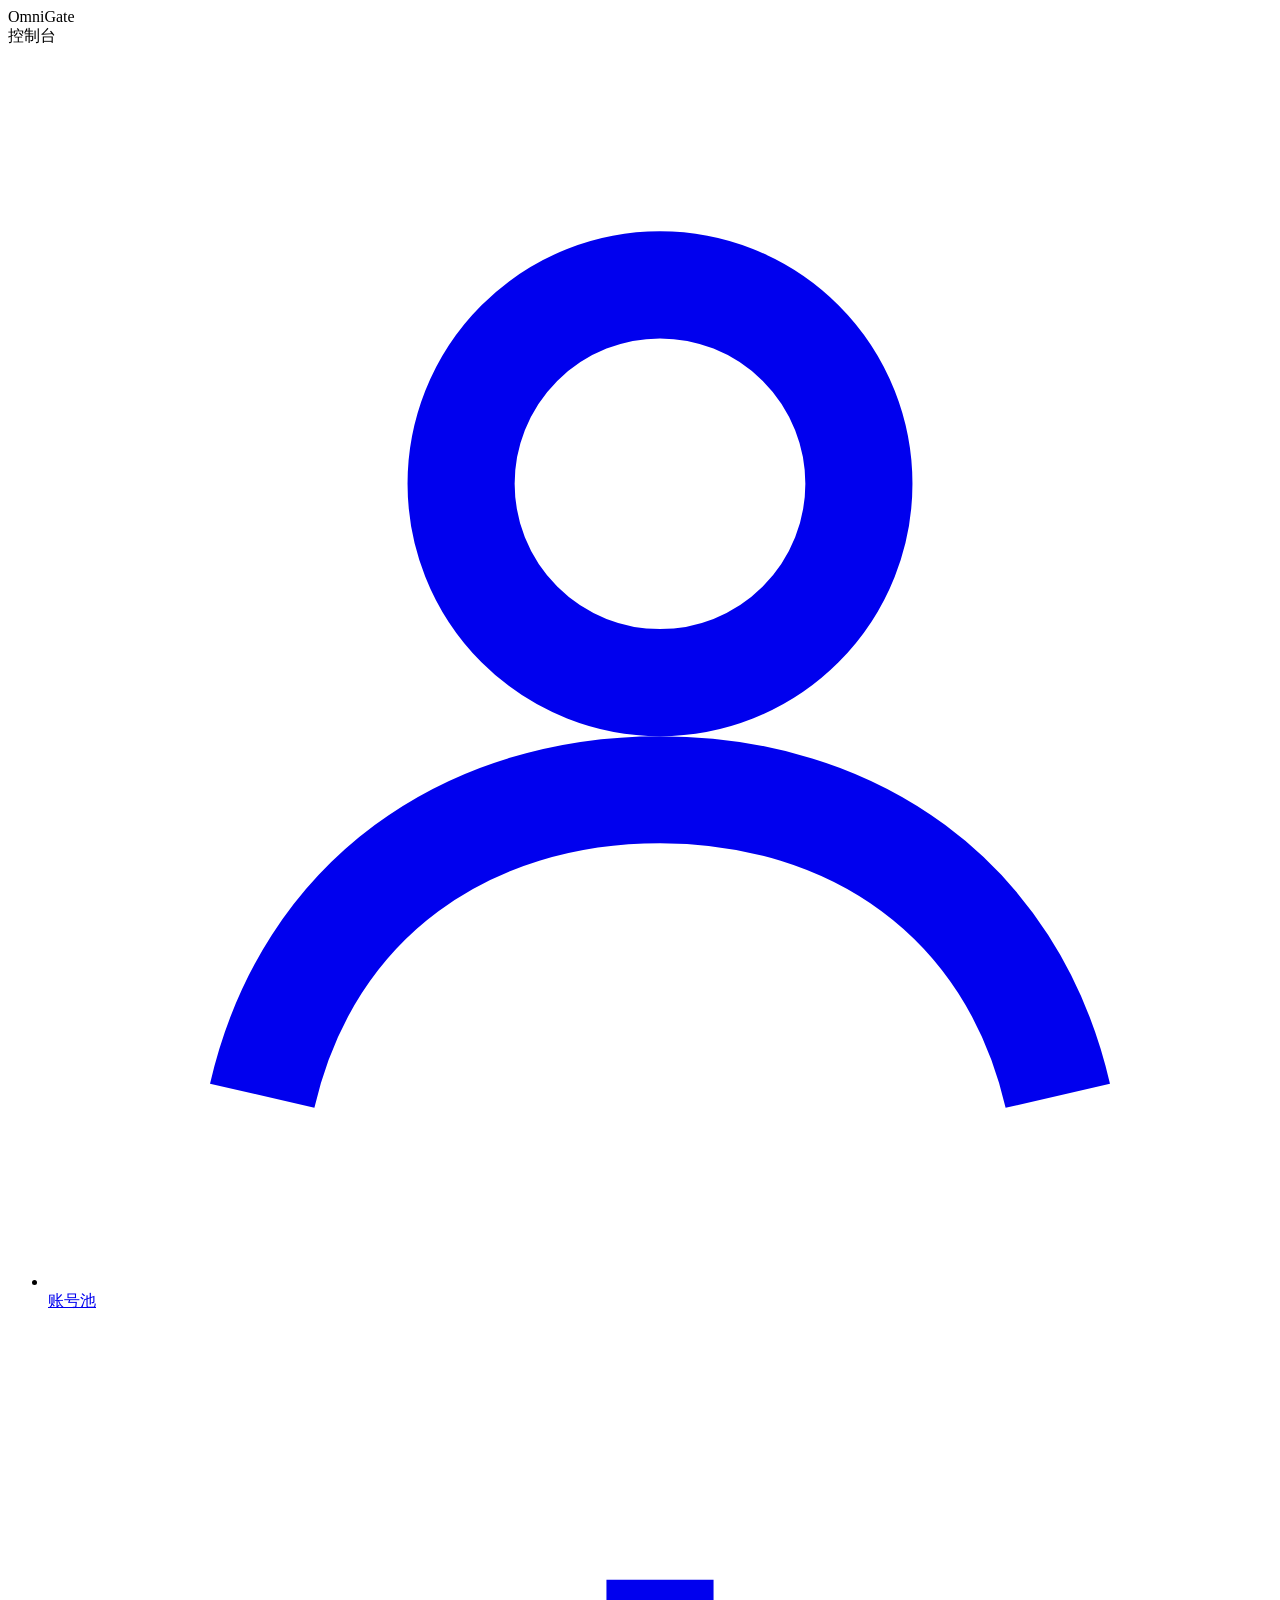
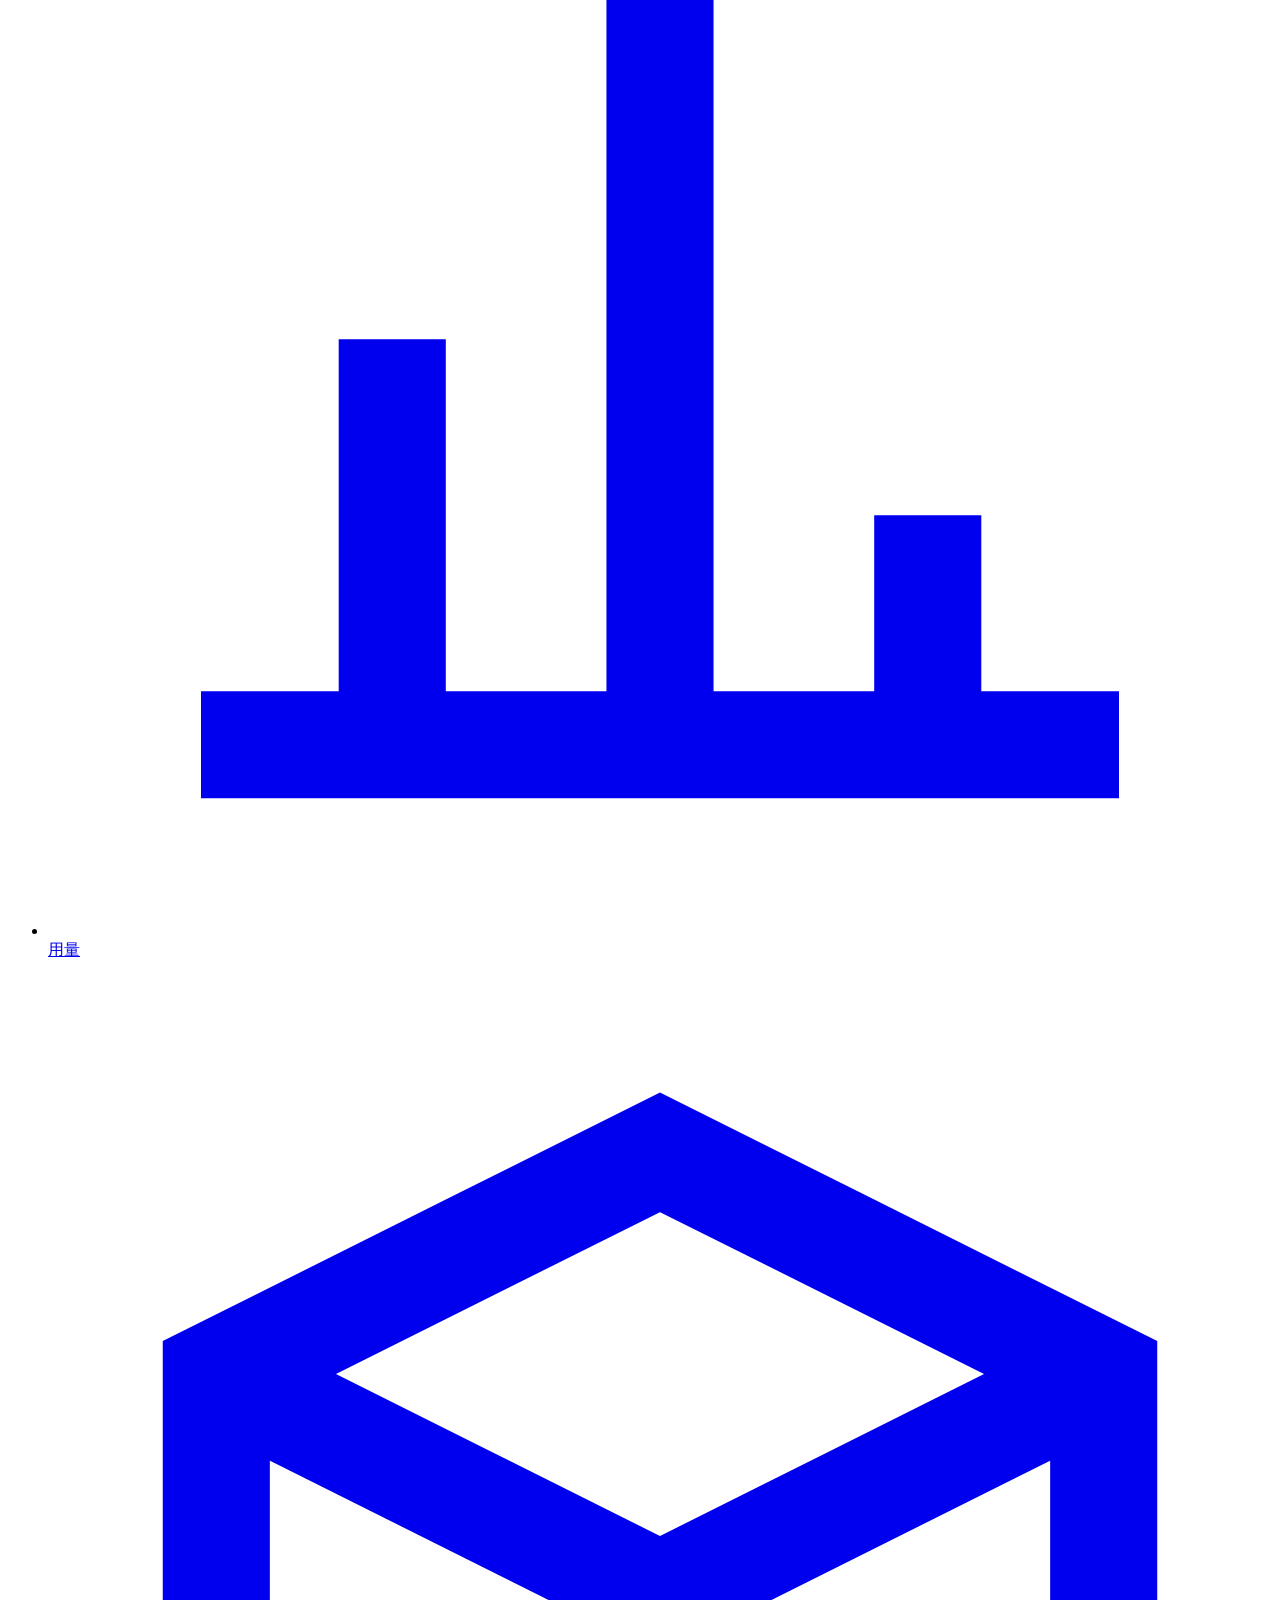
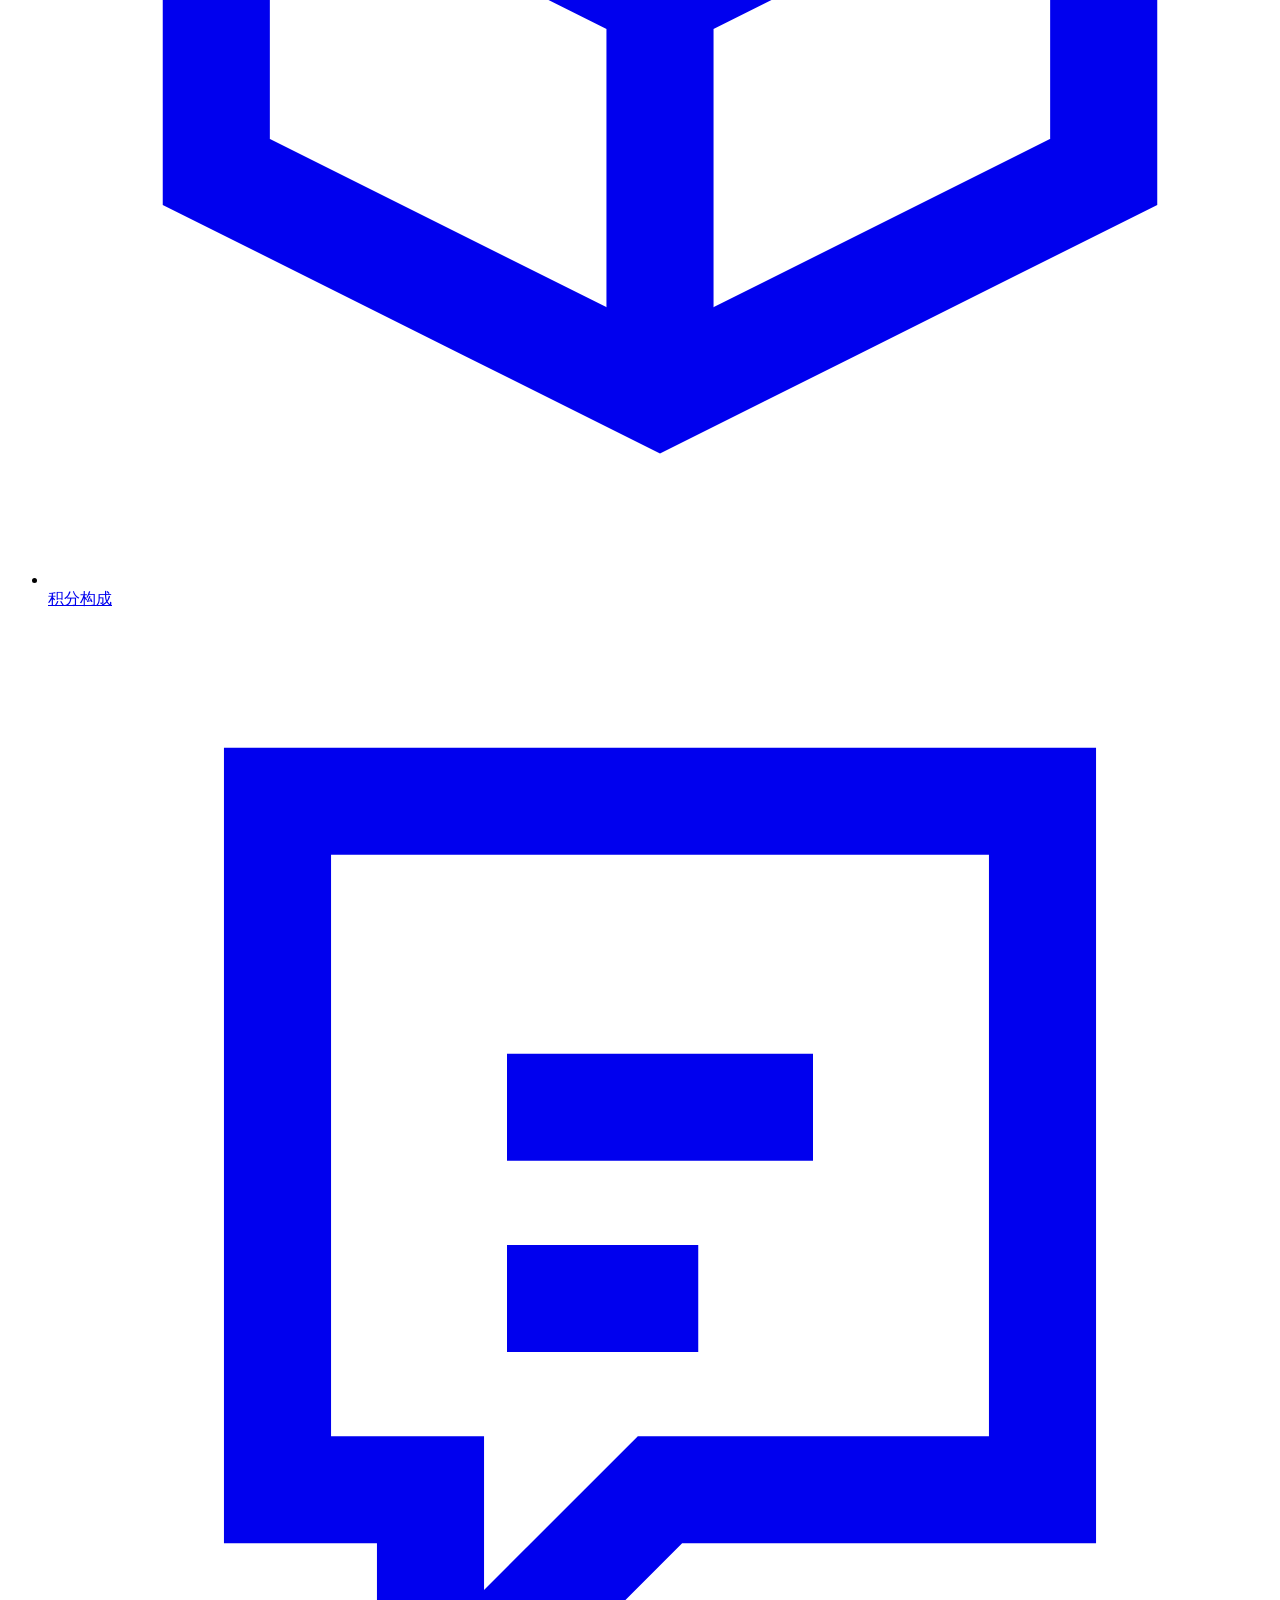
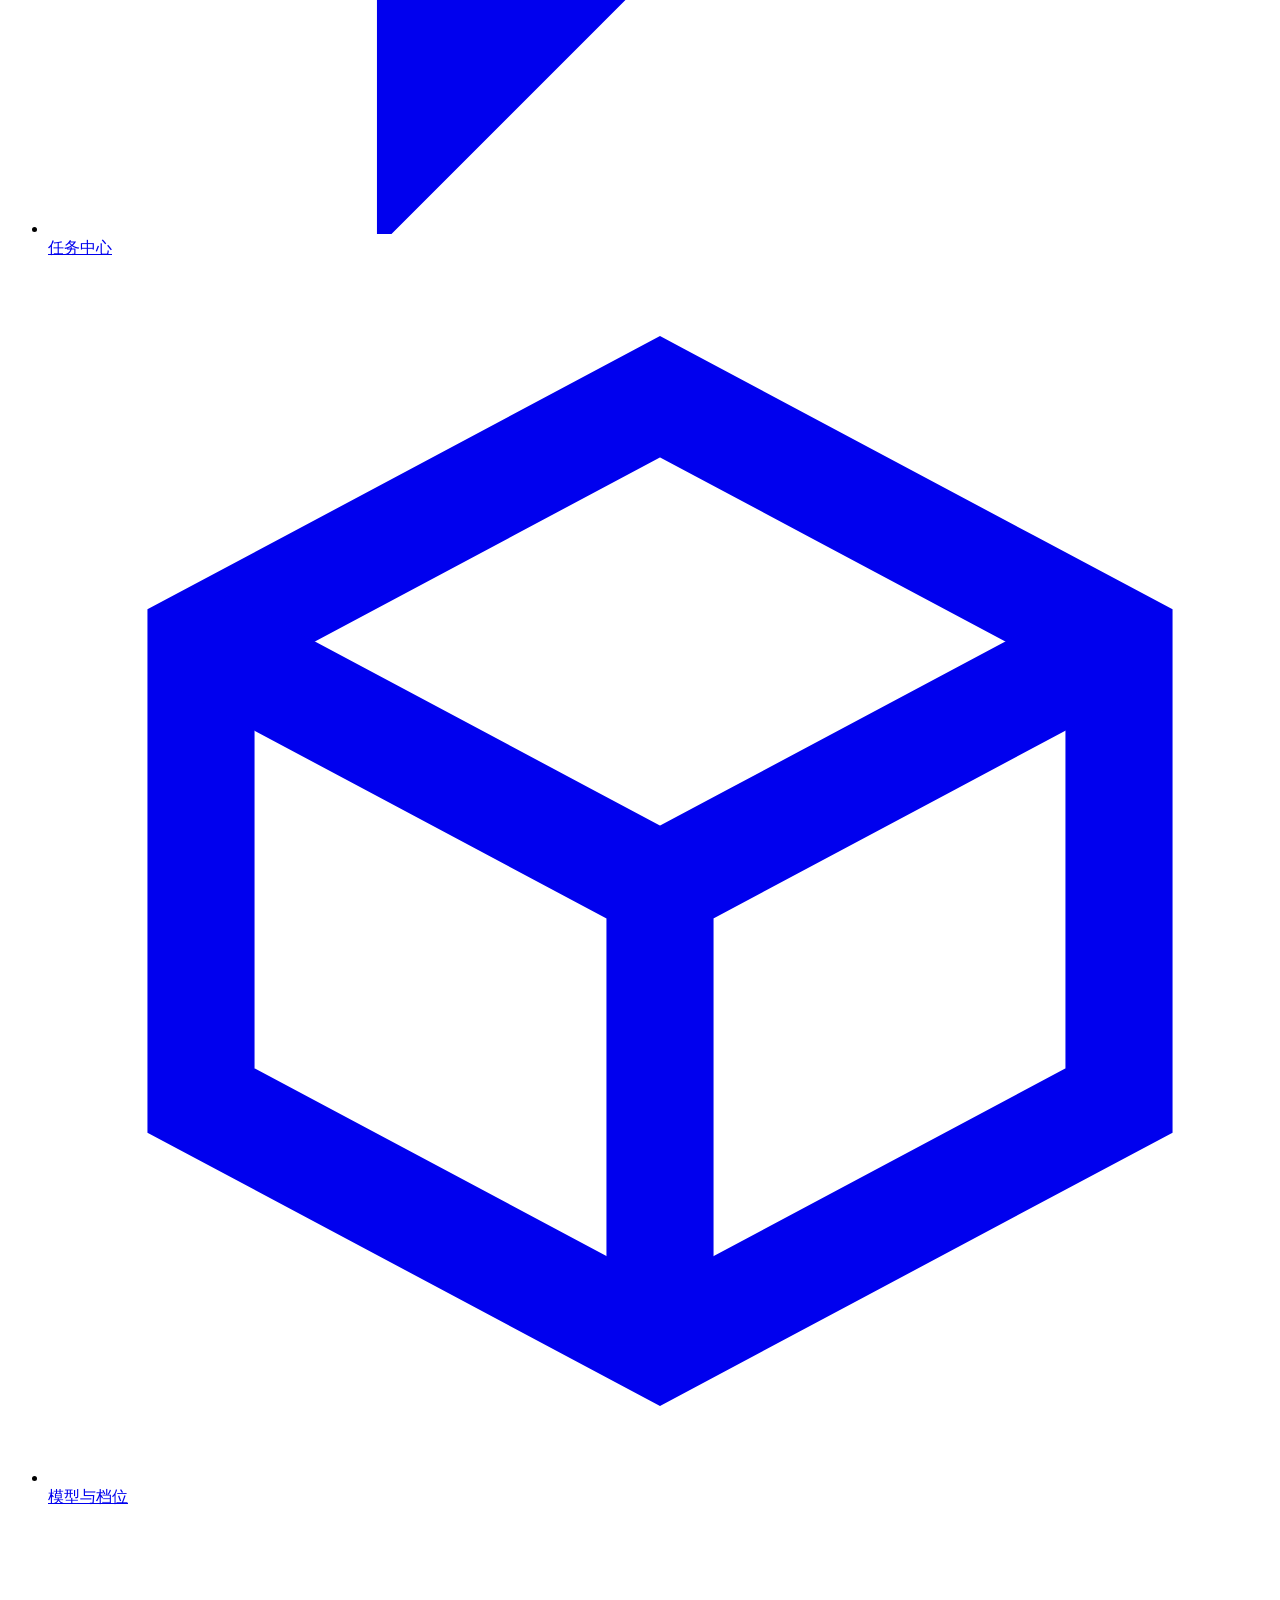
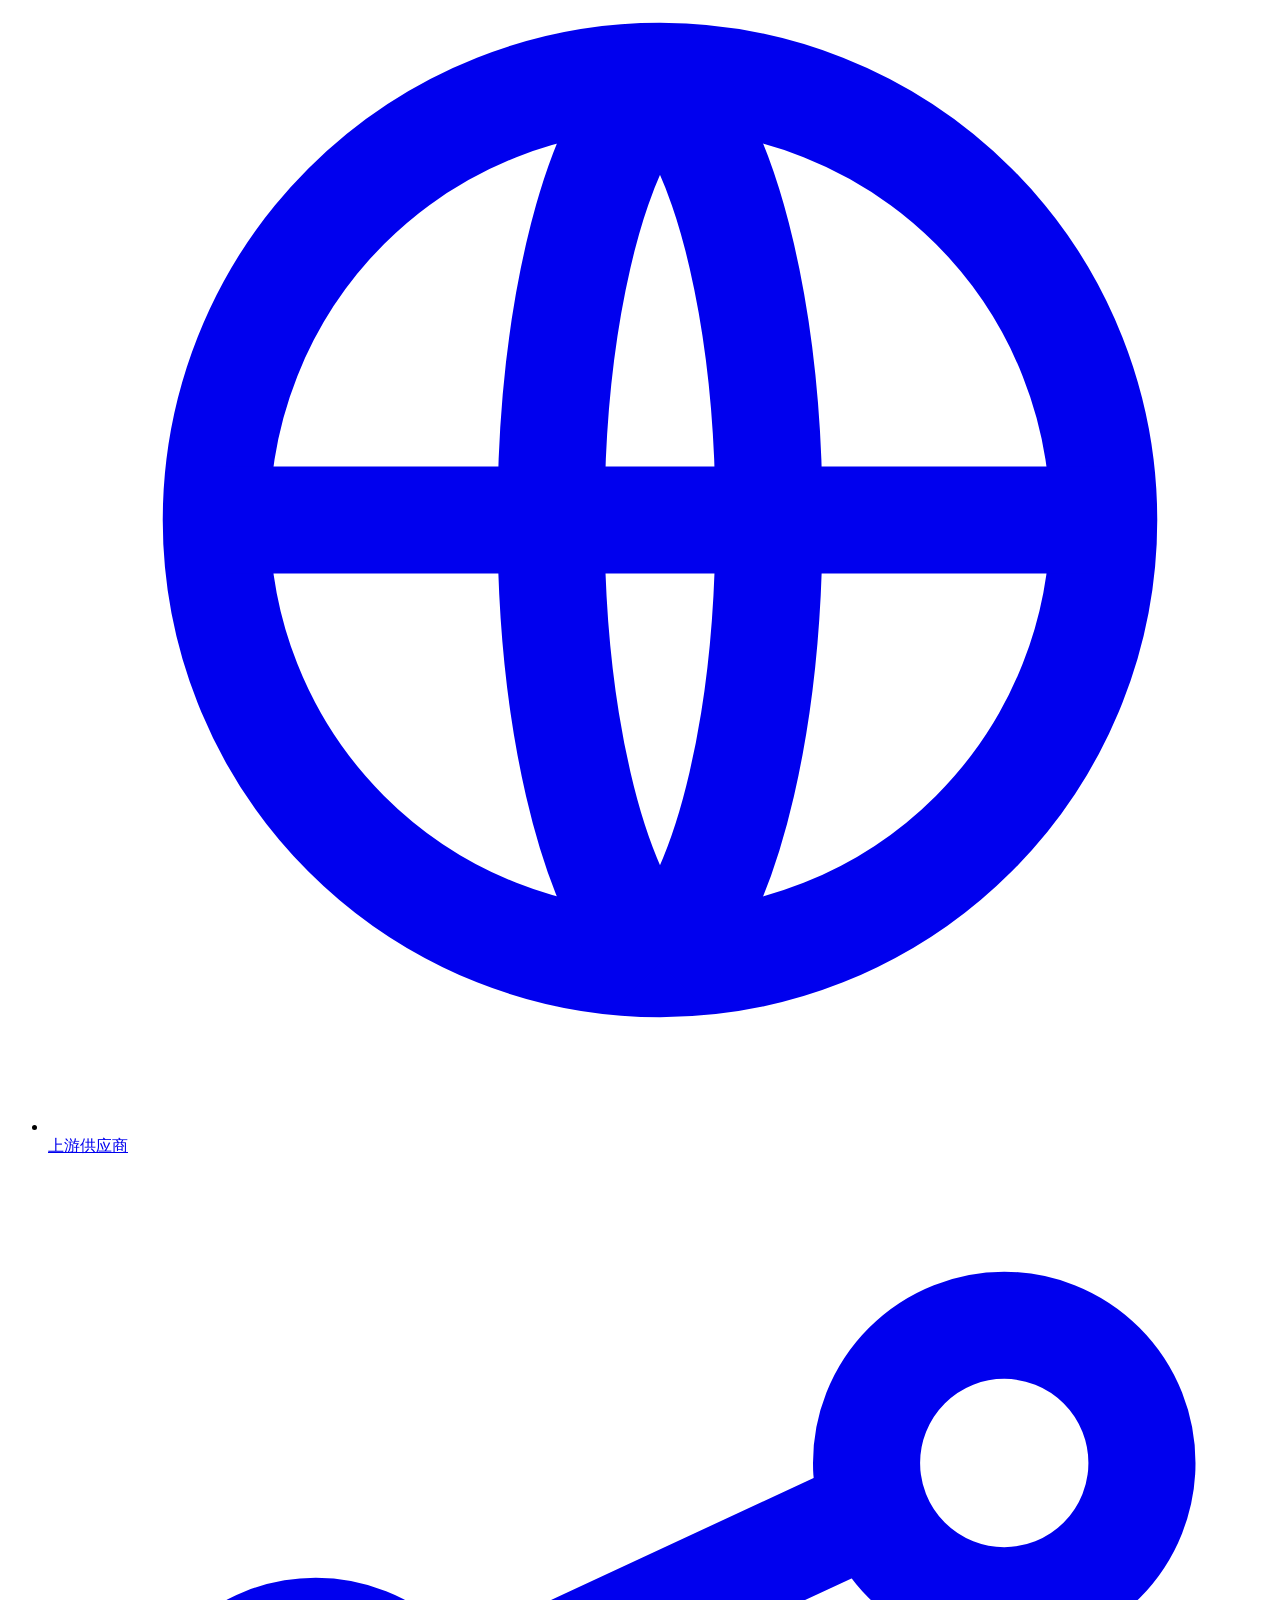
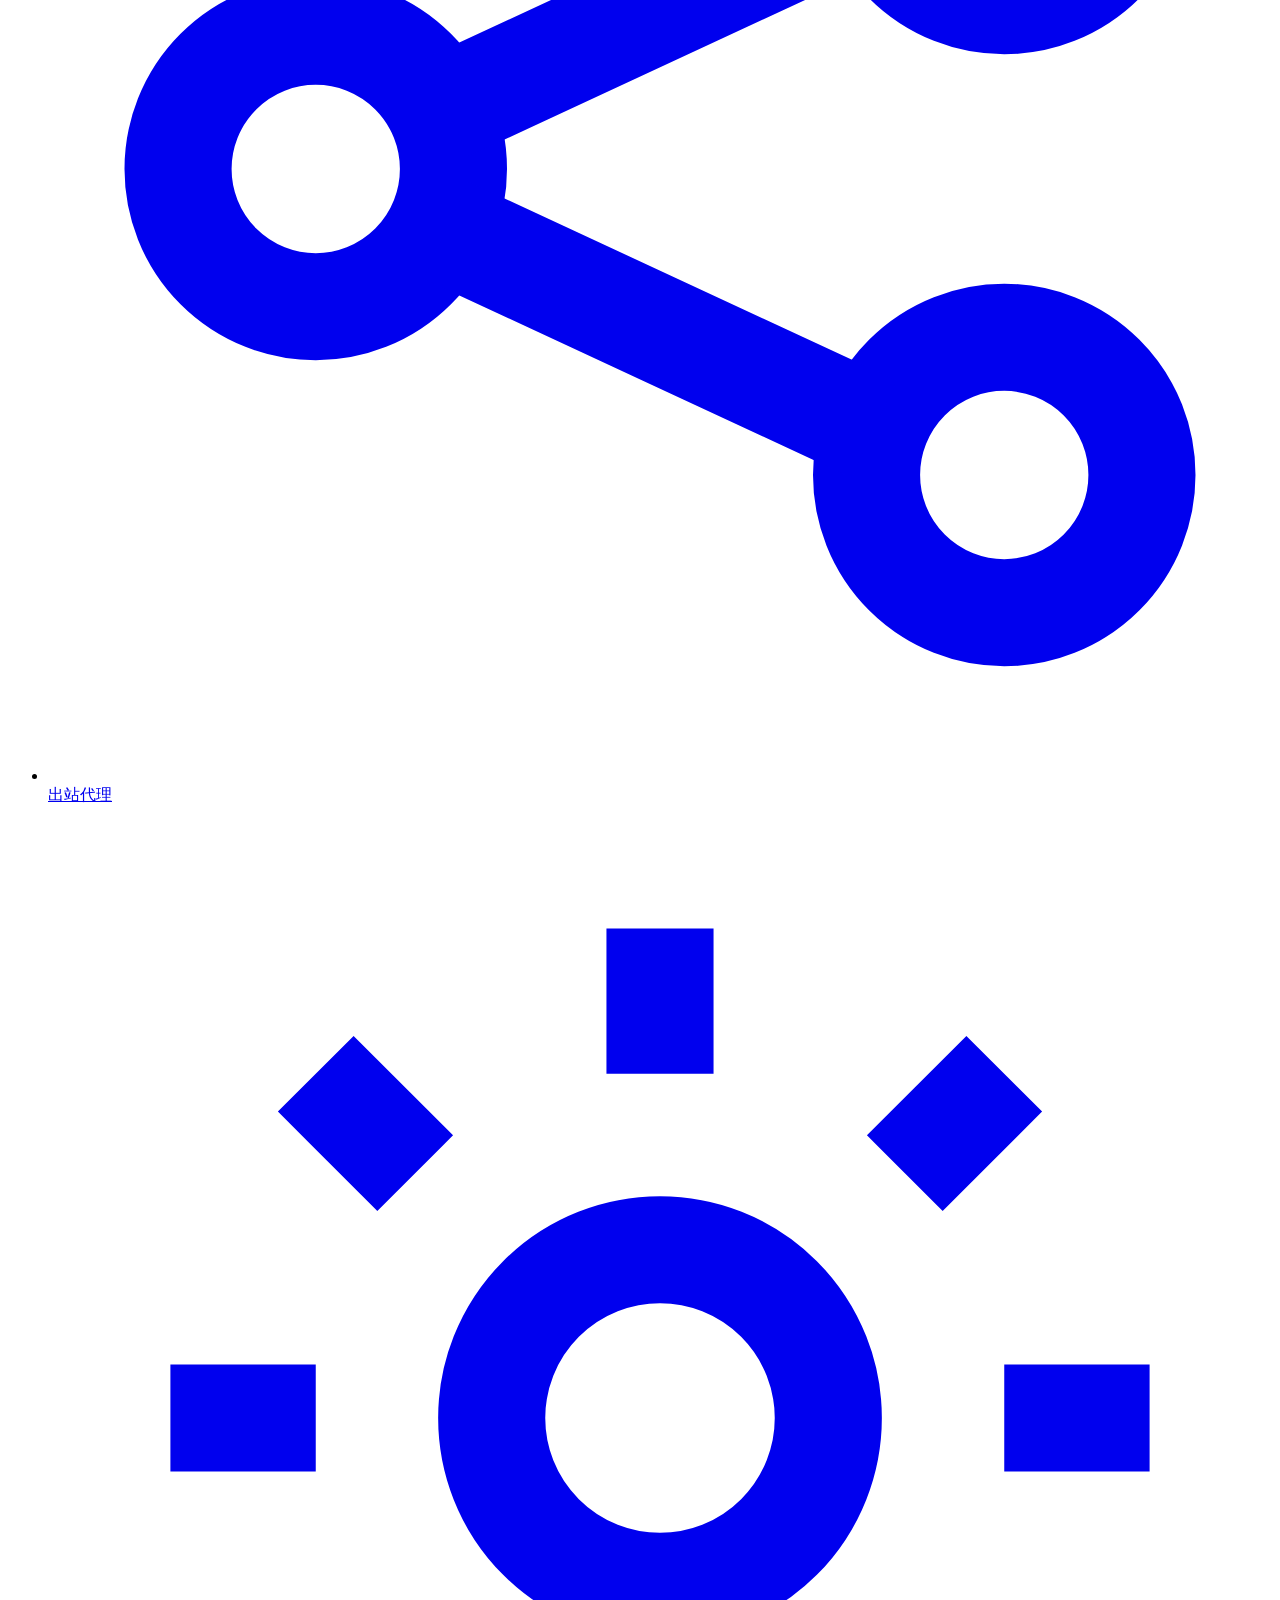
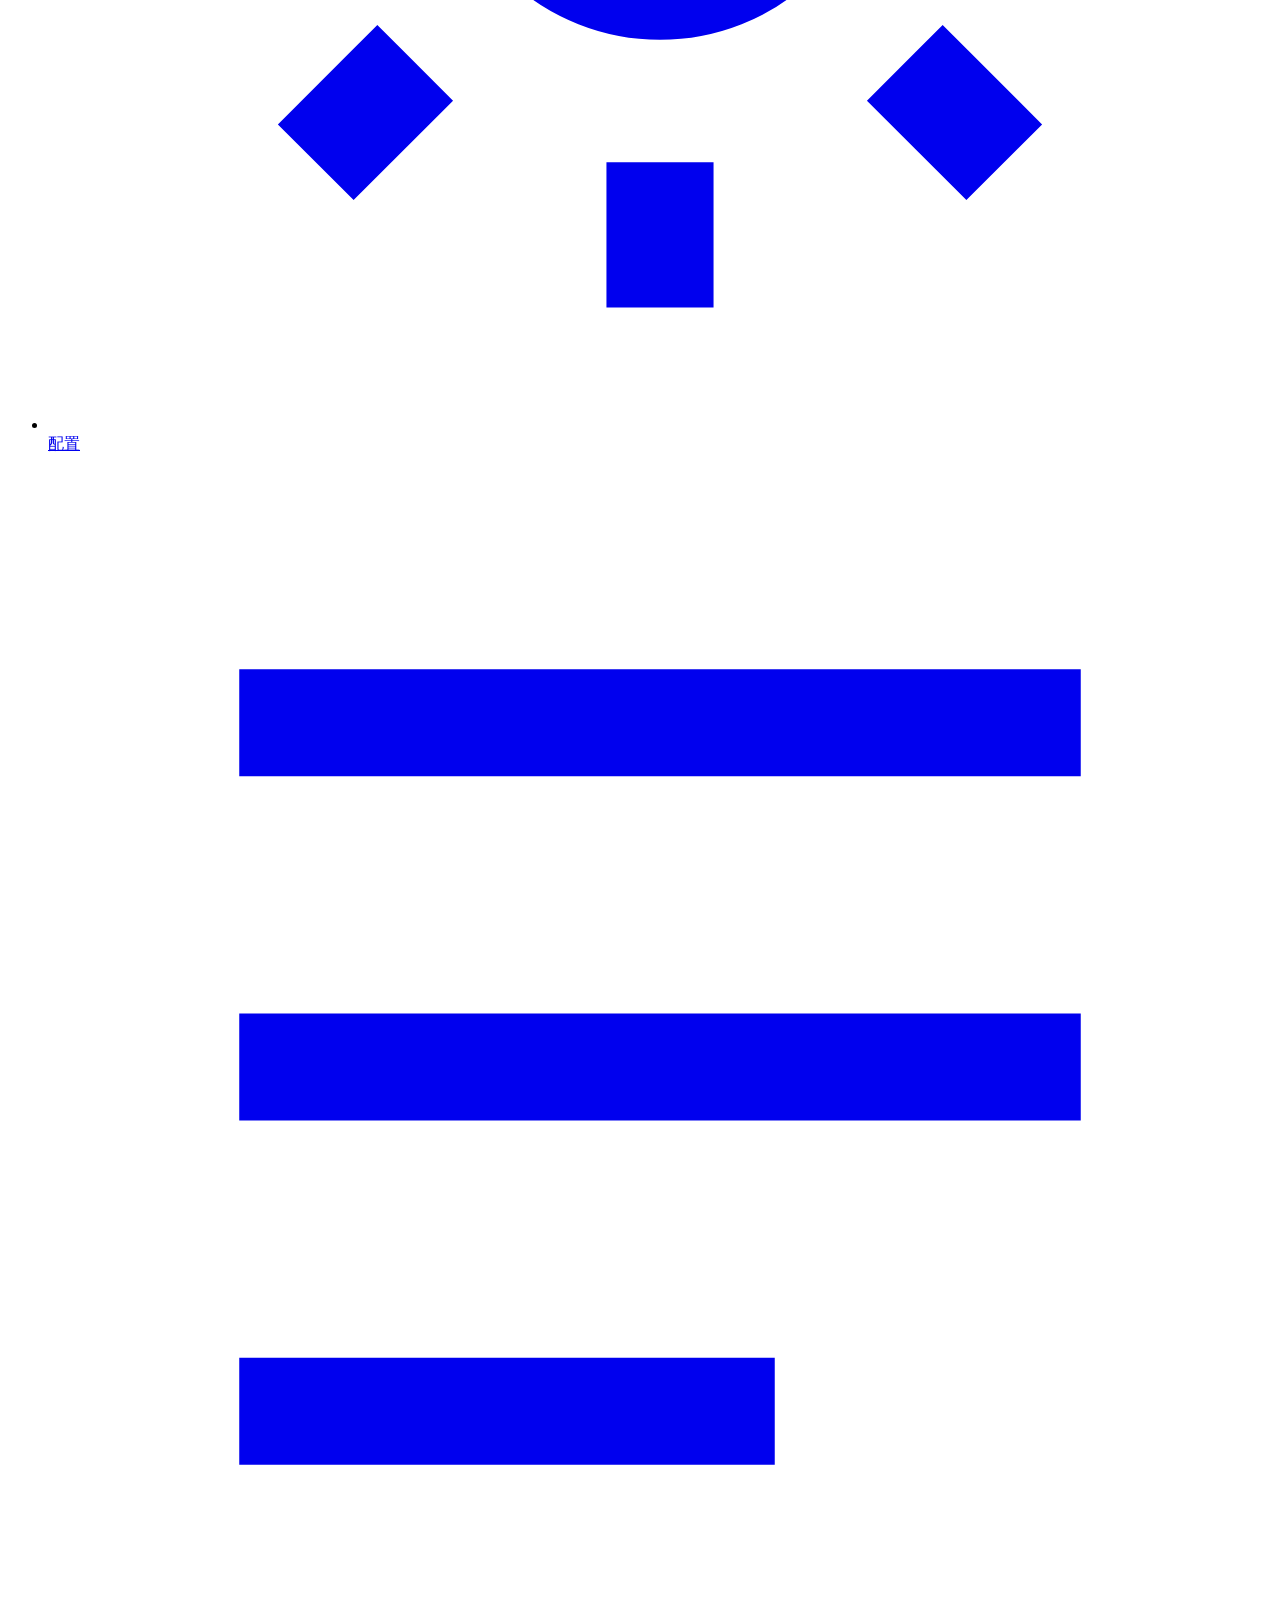
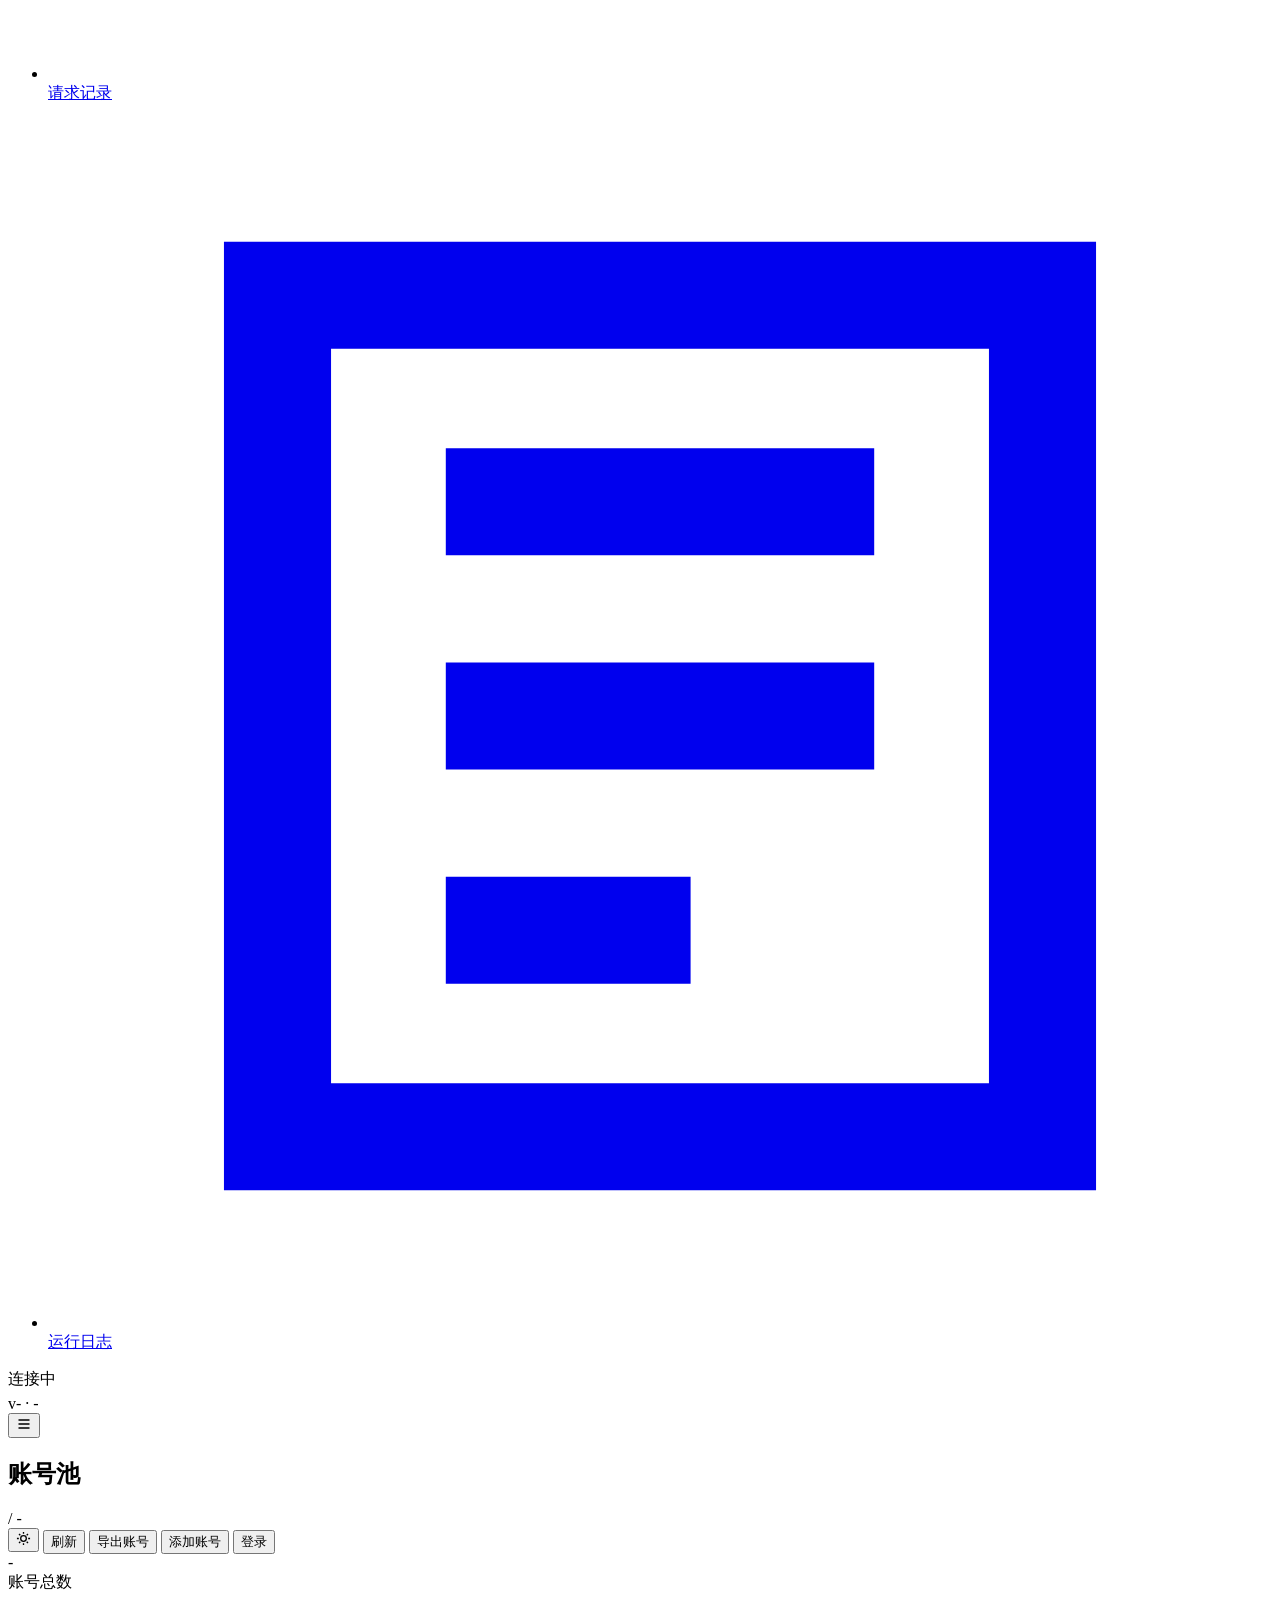
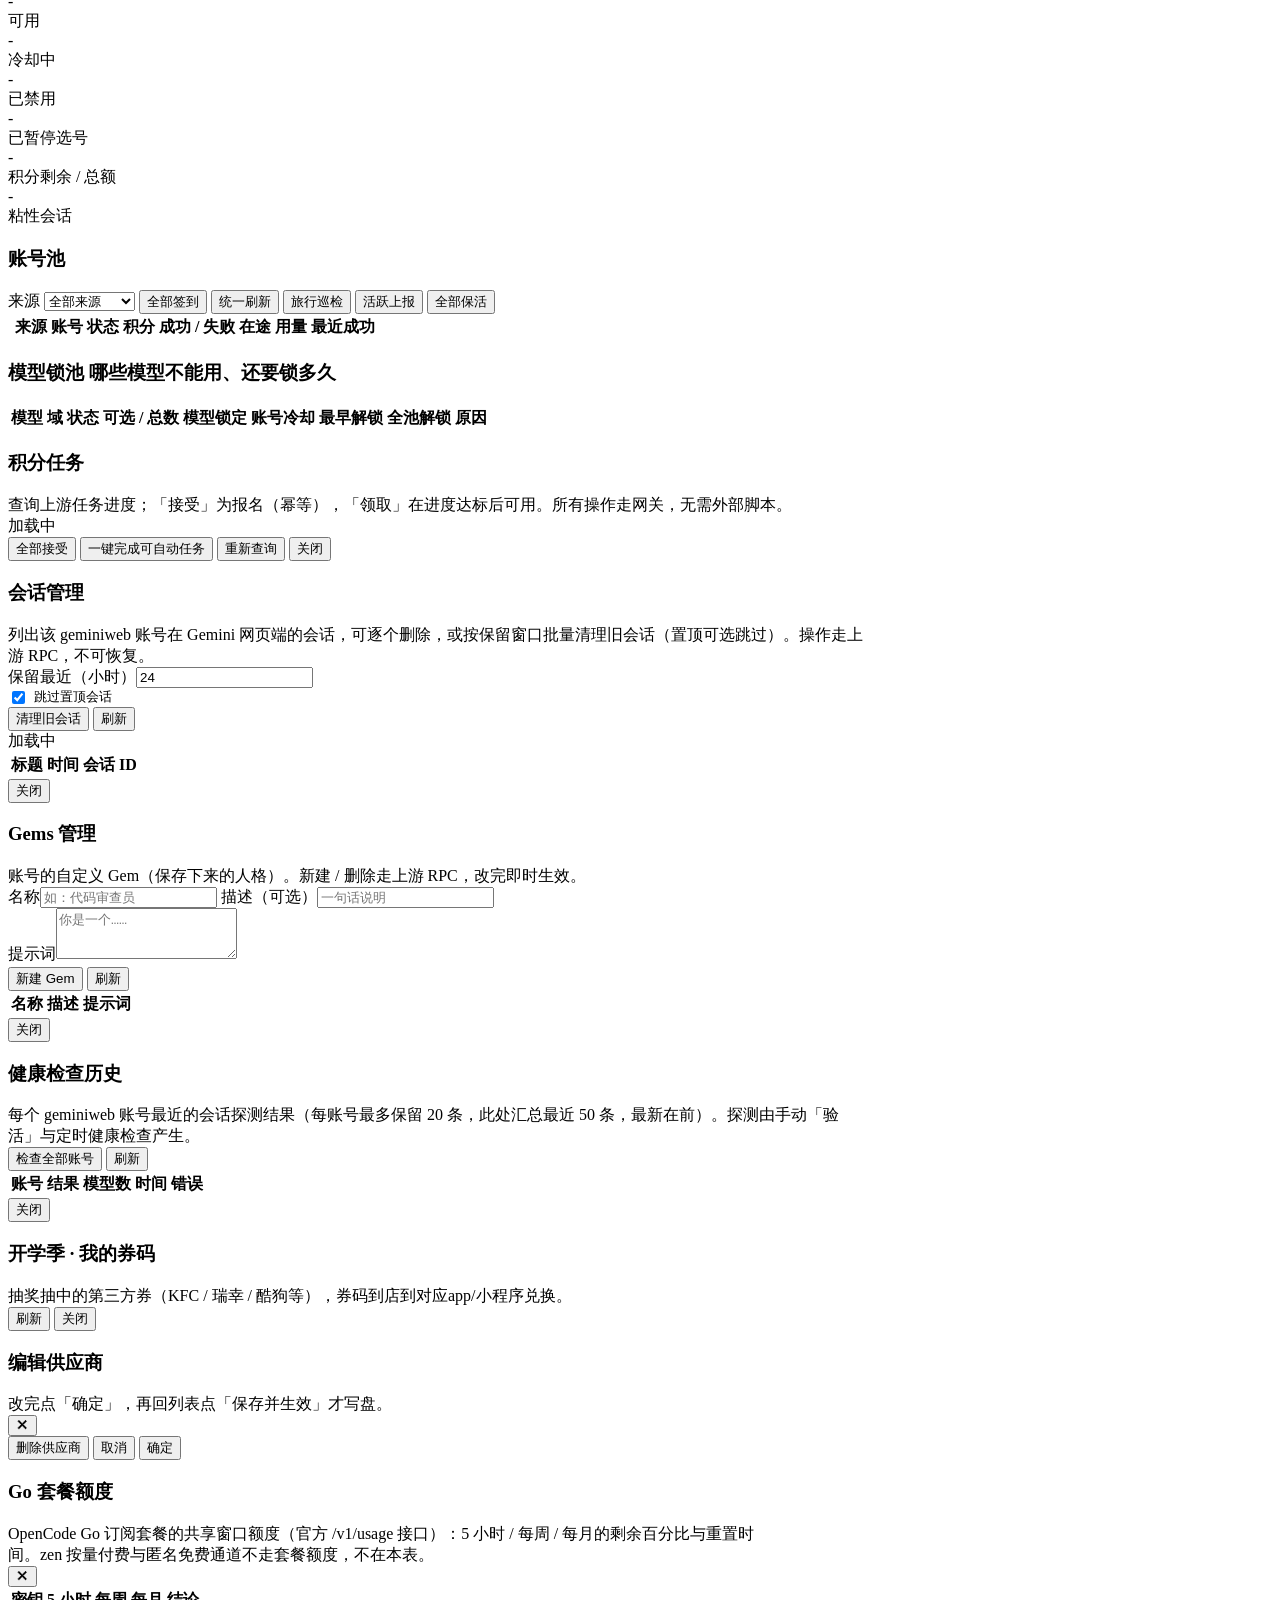
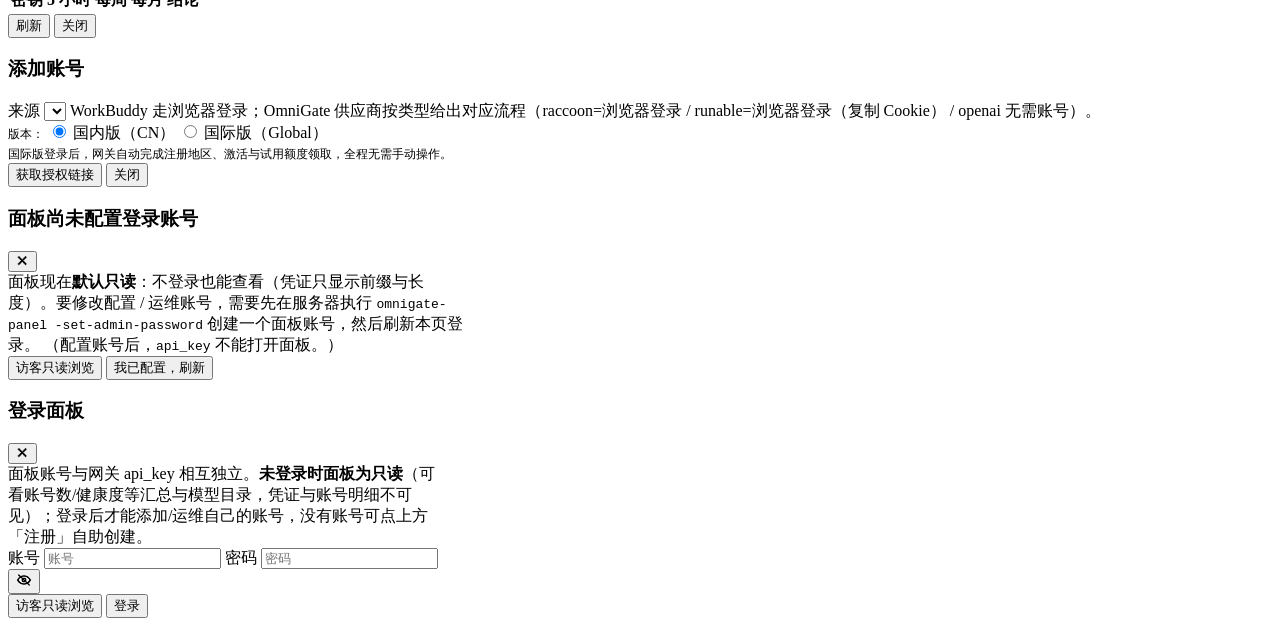
==== commit 40c11b47: "feat(opencode): Go 套餐额度看板——面板「额度」按钮自动拉取账号信息 对齐 opencode2api 的 model-quotas 看板：贴完 go 密钥点「额度」即可看到每把 密钥" ====
--- a/internal/panel/index.html
+++ b/internal/panel/index.html
@@ -799,6 +799,9 @@
           <select id="reqProvider" aria-label="按供应商筛选">
             <option value="">全部供应商</option>
           </select>
+          <label class="fchk" title="同一调用在 OmniGate 与 WB 网关各记一条。默认合并成一行（账号列显示真实账号、来源列显示真实客户端 IP）；勾上则两层各显示一行，用来看回环那一下的明细。">
+            <input type="checkbox" id="reqSplit"><span>分开看转发层</span>
+          </label>
           <span class="trange" id="reqRange"></span>
           <select id="reqLimit" aria-label="读取条数">
             <option value="100" selected>最近 100 条</option>
@@ -871,6 +874,8 @@
           <div class="tbl-wrap" style="margin-top:12px">
             <table class="acc md" id="provTable">
               <thead><tr><th>供应商</th><th class="c-acts">操作</th></tr></thead>
+              <!-- 只有一段 tbody：空壳供应商默认根本不渲染（用户：「完全没有账号的话，
+                   可以根本不显示啊」）。要看全部就点右上角计数角标「2 / 7」。 -->
               <tbody id="provBody"></tbody>
             </table>
           </div>
@@ -1232,6 +1237,33 @@
   </div>
 </div>
 
+<!-- OpenCode Go 套餐额度（供应商行的「额度」按钮；仅 opencode 供应商）。
+     额度用配置的 go 密钥查官方 /v1/usage：密钥列只有掩码，明文不出服务端。 -->
+<div class="veil" id="quotaVeil">
+  <div class="dlg" style="width:760px">
+    <header>
+      <h3>Go 套餐额度 <span class="hint" id="quotaWho"></span></h3>
+      <div class="hint">OpenCode Go 订阅套餐的共享窗口额度（官方 /v1/usage 接口）：5 小时 / 每周 / 每月的剩余百分比与重置时间。zen 按量付费与匿名免费通道不走套餐额度，不在本表。</div>
+      <button class="dlg-x" id="btnQuotaX" title="关闭（也可以点空白处或按 Esc）" aria-label="关闭">✕</button>
+    </header>
+    <div class="body">
+      <div class="state" id="quotaState"></div>
+      <div class="tbl-wrap">
+        <table class="acc md" id="quotaTable">
+          <thead><tr><th>密钥</th><th>5 小时</th><th>每周</th><th>每月</th><th>结论</th></tr></thead>
+          <tbody id="quotaBody"></tbody>
+        </table>
+      </div>
+    </div>
+    <footer>
+      <span class="hint" id="quotaNote"></span>
+      <span class="grow"></span>
+      <button class="xs ghost" id="btnQuotaRefresh">刷新</button>
+      <button class="xs primary" id="btnQuotaClose">关闭</button>
+    </footer>
+  </div>
+</div>
+
 <!-- 添加账号（统一入口：WorkBuddy 浏览器登录/导入；OmniGate 供应商按类型给出对应流程） -->
 <div class="veil" id="addVeil">
   <div class="dlg">
@@ -1391,7 +1423,7 @@
       </div>
 
       <!-- OmniGate · openai 等：无需账号 -->
-      <div id="addTabOgNone" class="tab-panel" hidden>        <div class="og-hint" style="margin-top:0">该供应商类型（openai）不使用「账号」——直接在上游供应商页配置 <code>base_url</code> / <code>api_key</code> / <code>models</code> 即可。</div>
+      <div id="addTabOgNone" class="tab-panel" hidden>        <div class="og-hint" style="margin-top:0">该供应商类型（openai / newapi / opencode）不使用「账号」——在「上游供应商」页配置即可：opencode <b>零密钥即可用免费模型</b>（匿名通道默认开启），付费模型再填 zen / go 密钥池。</div>
         <div class="og-row" style="margin-top:10px">
           <button id="btnOgGoProv">去「上游供应商」配置</button>
         </div>
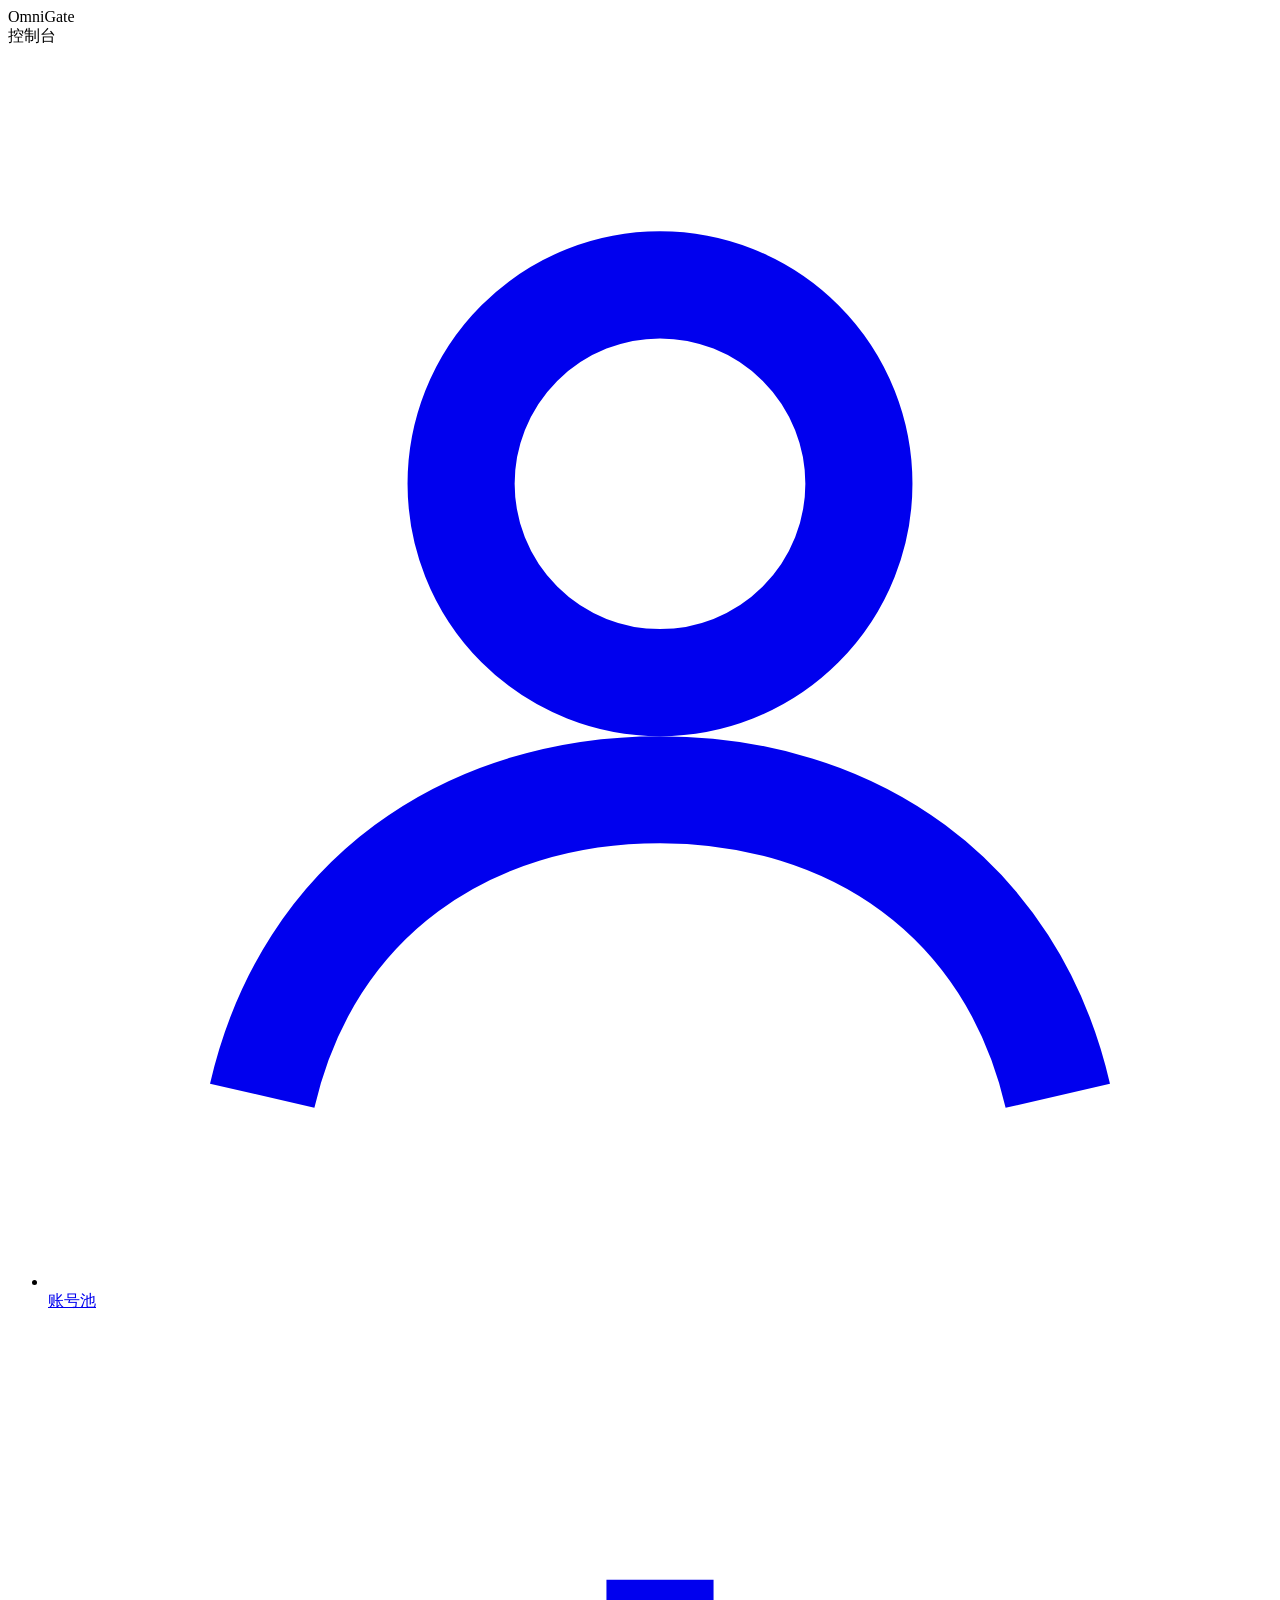
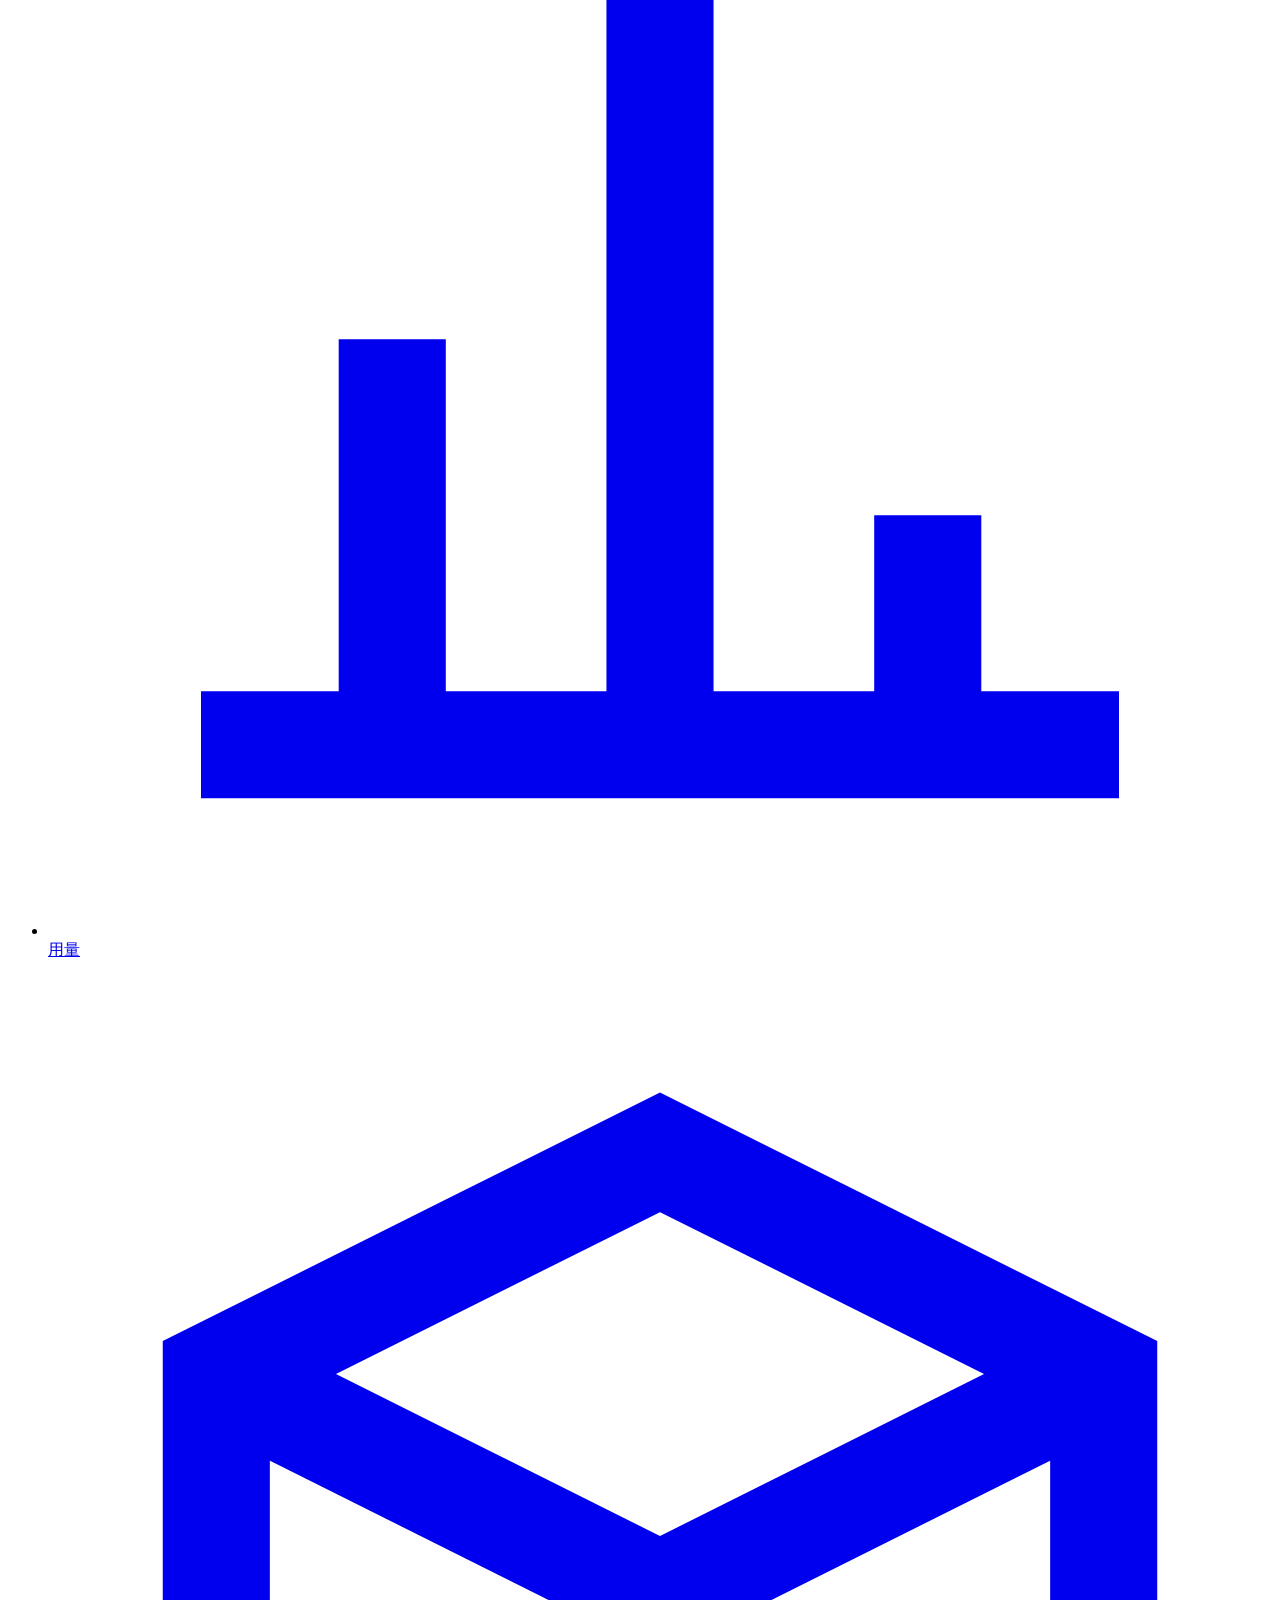
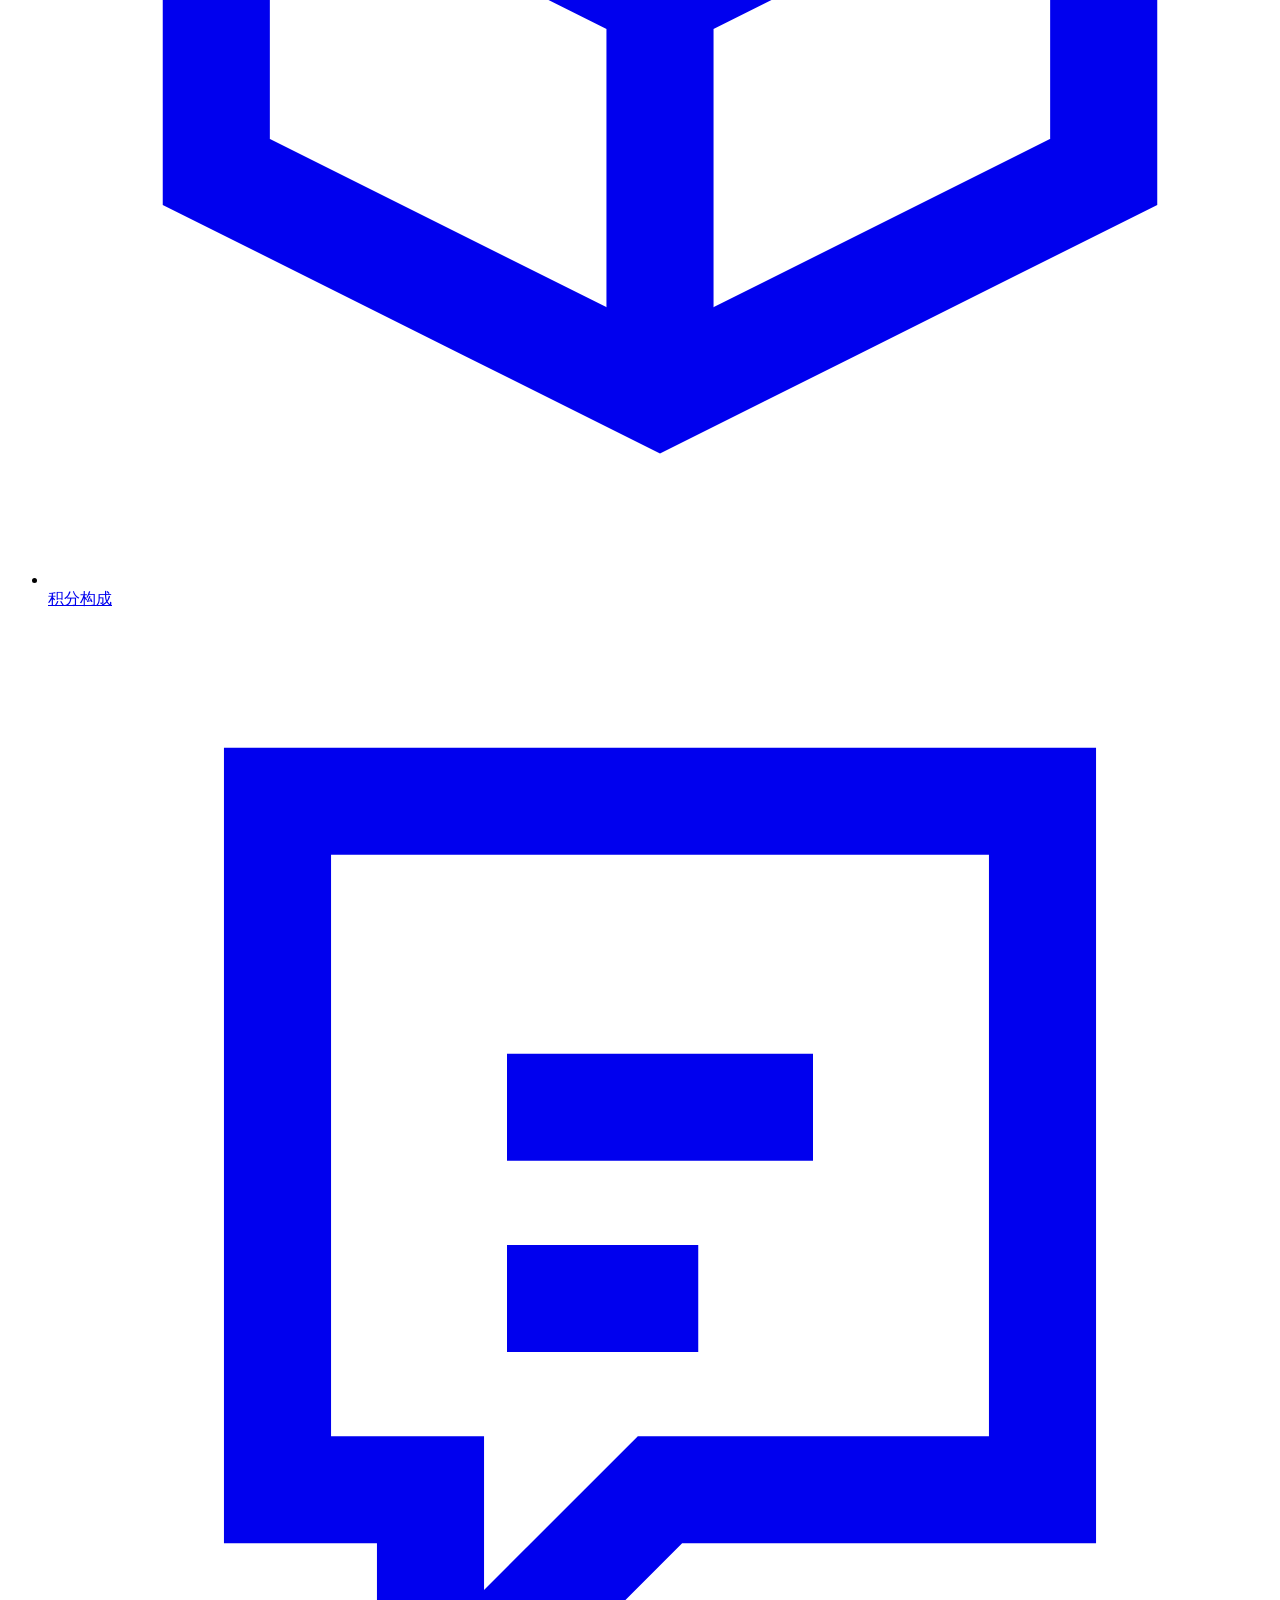
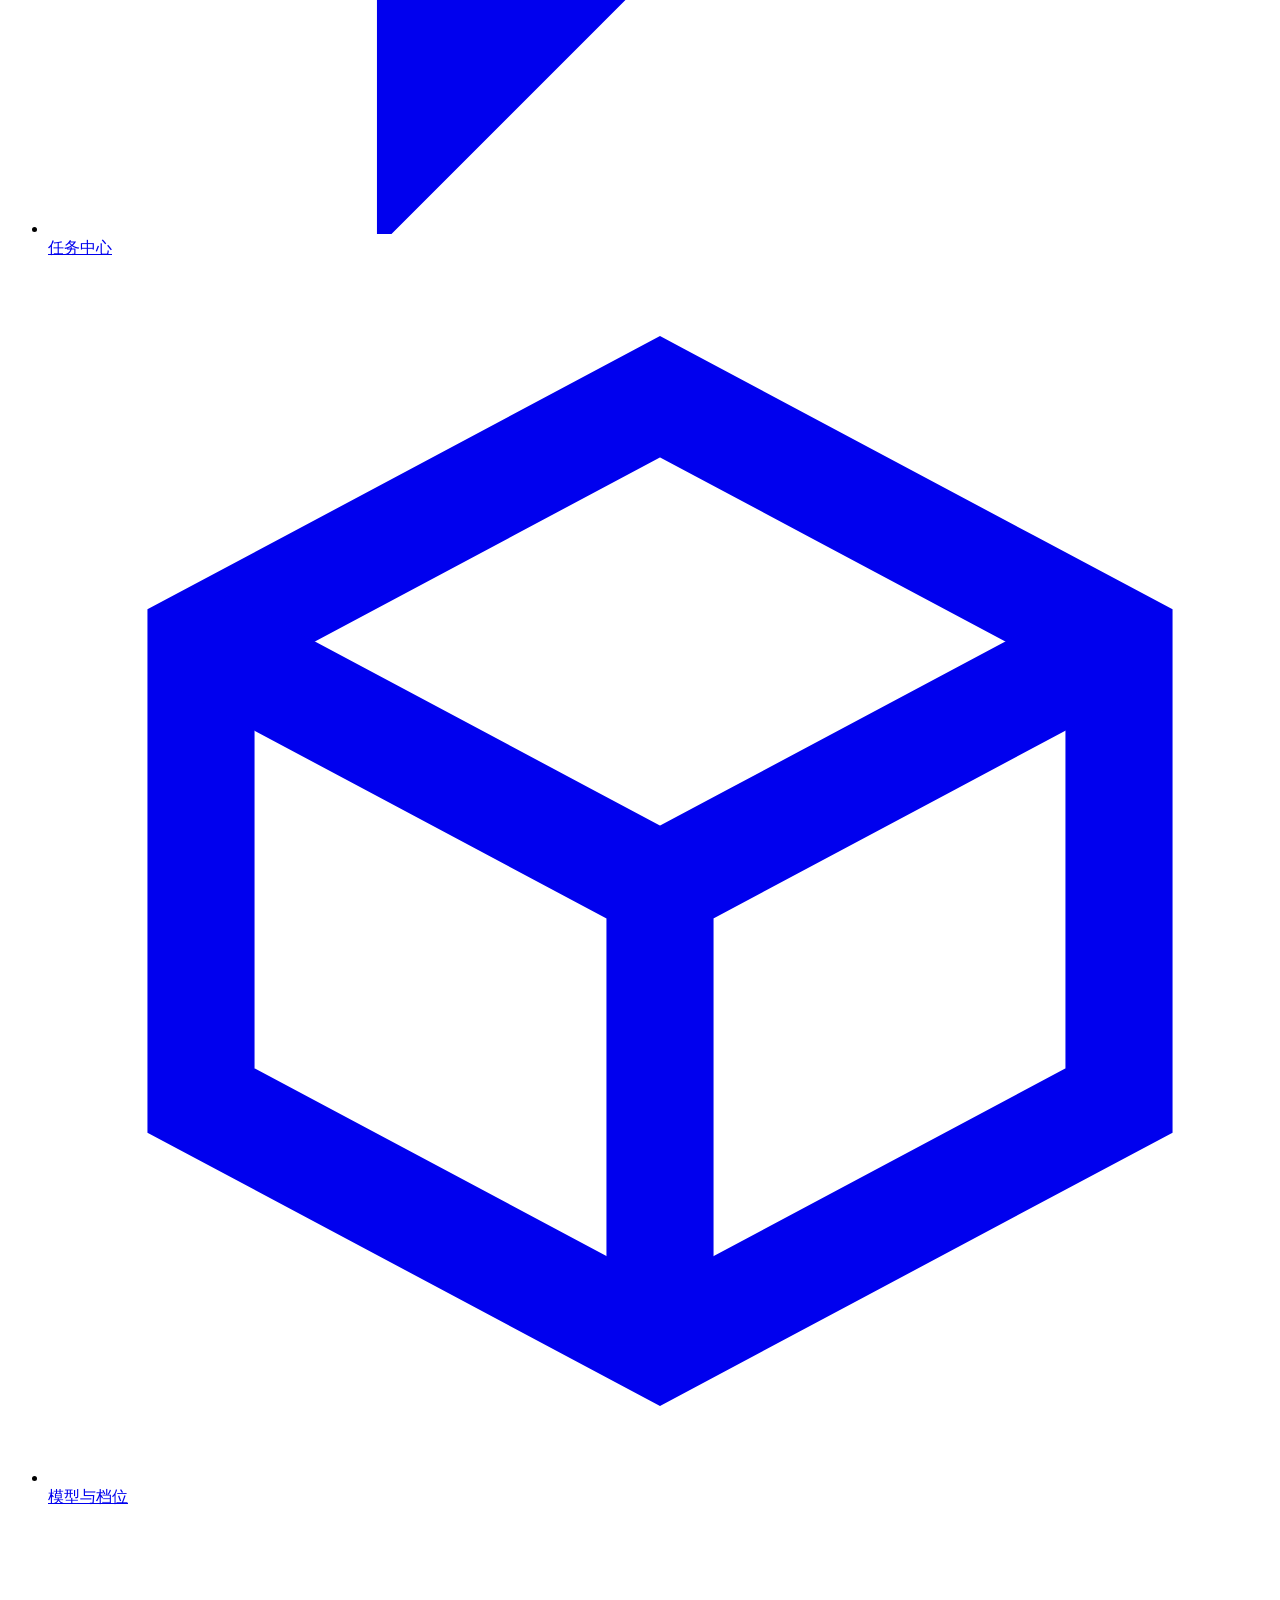
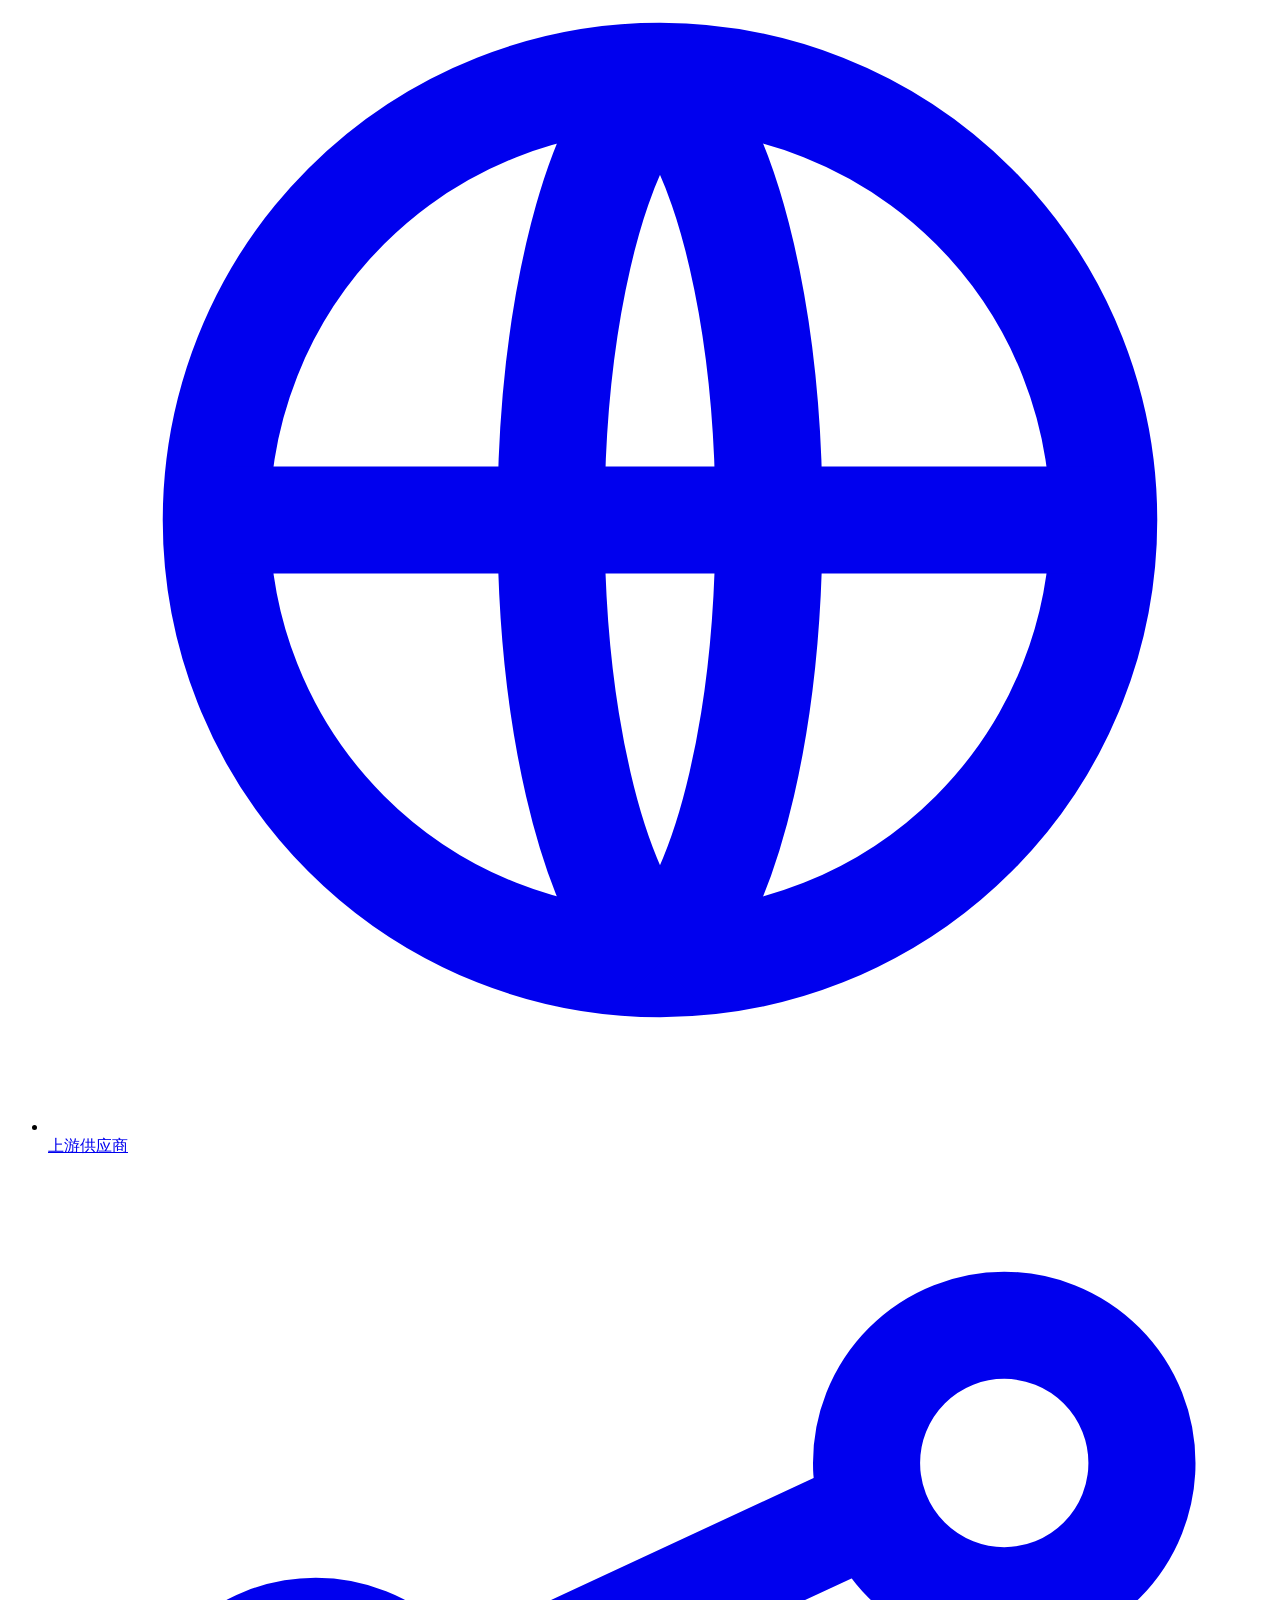
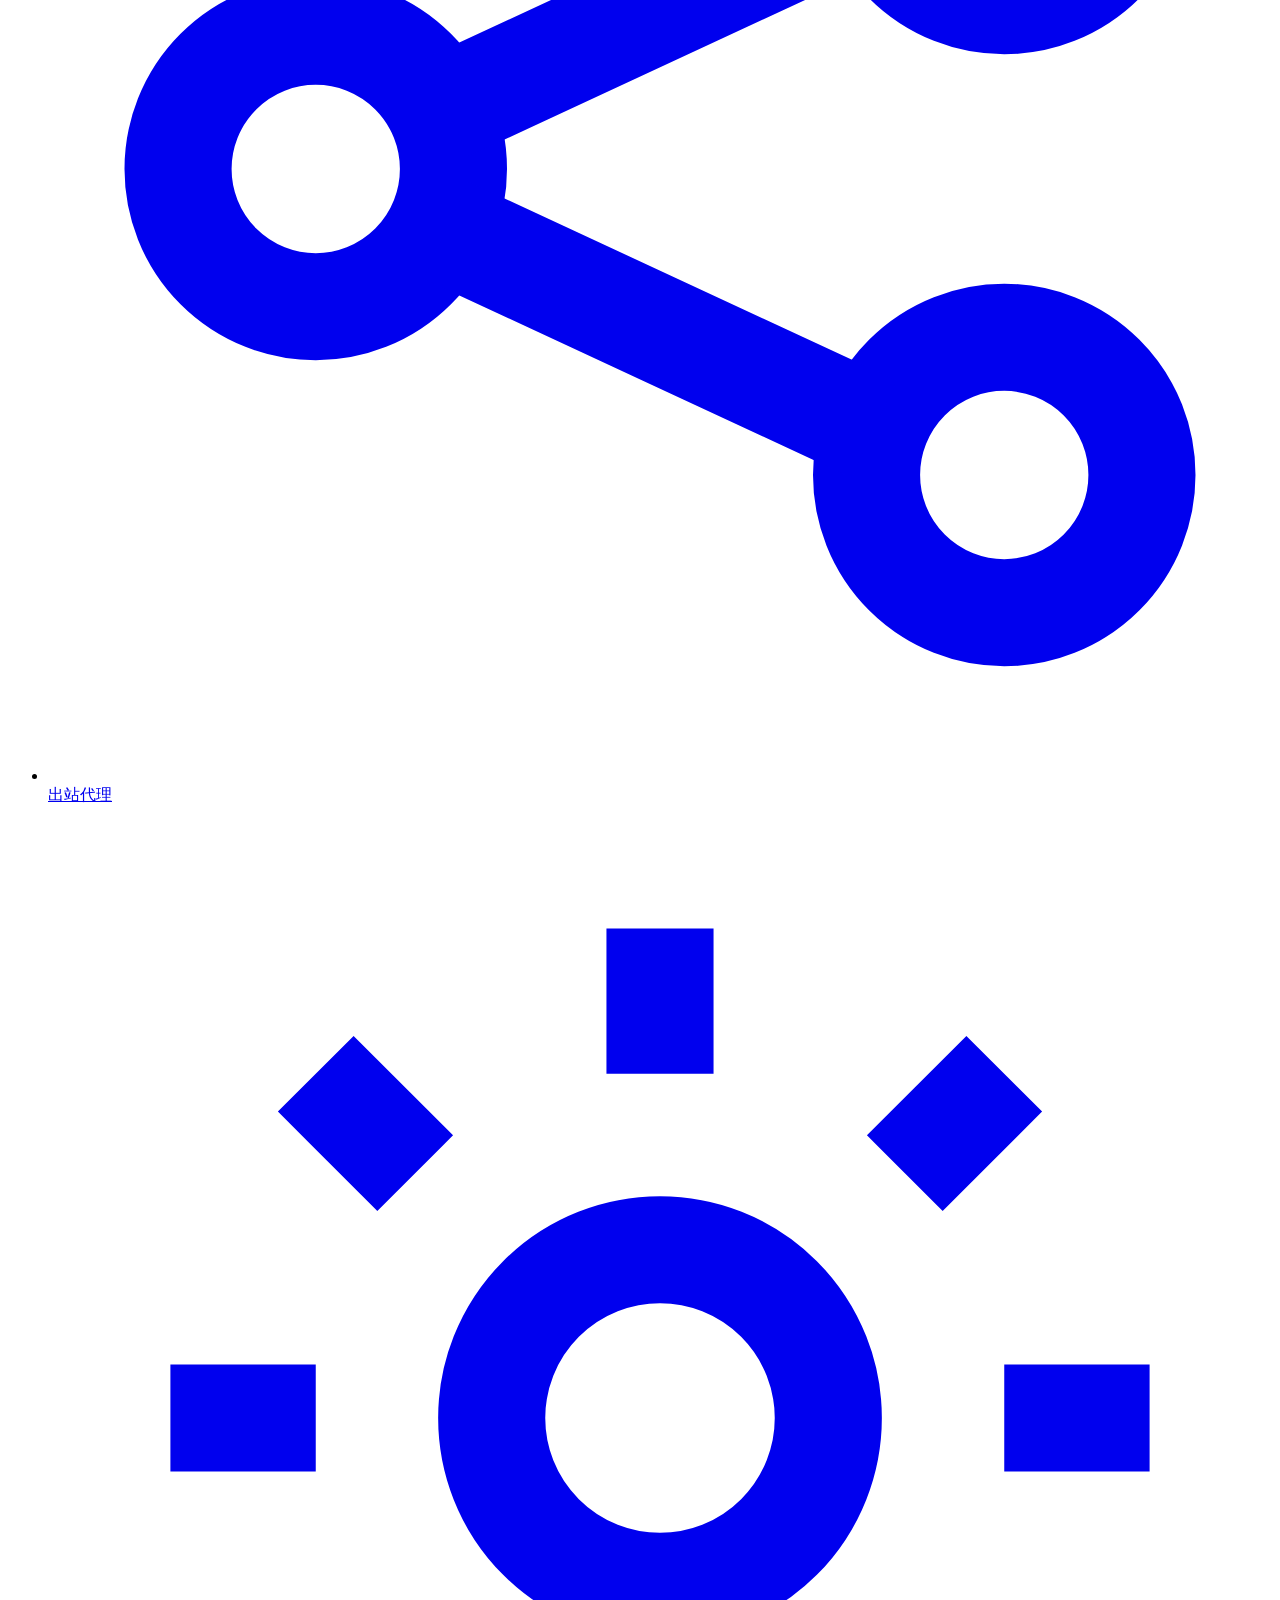
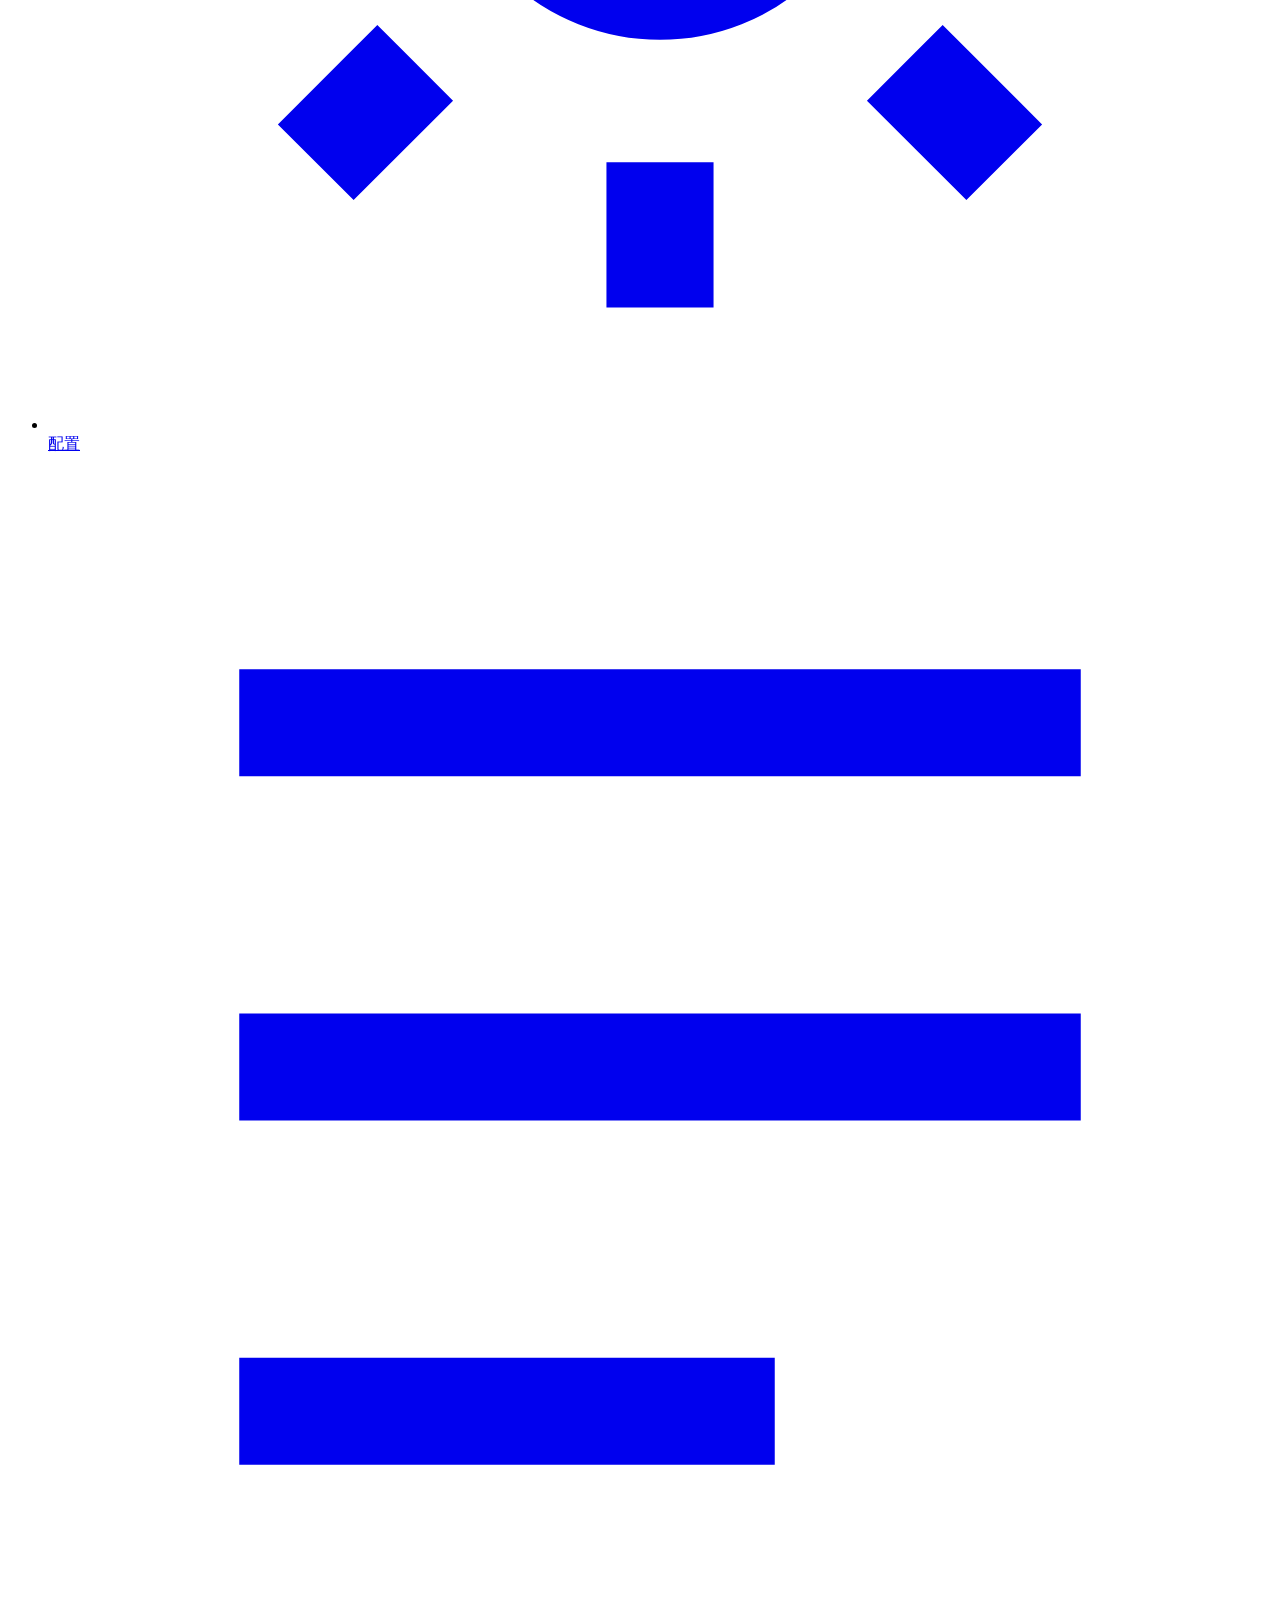
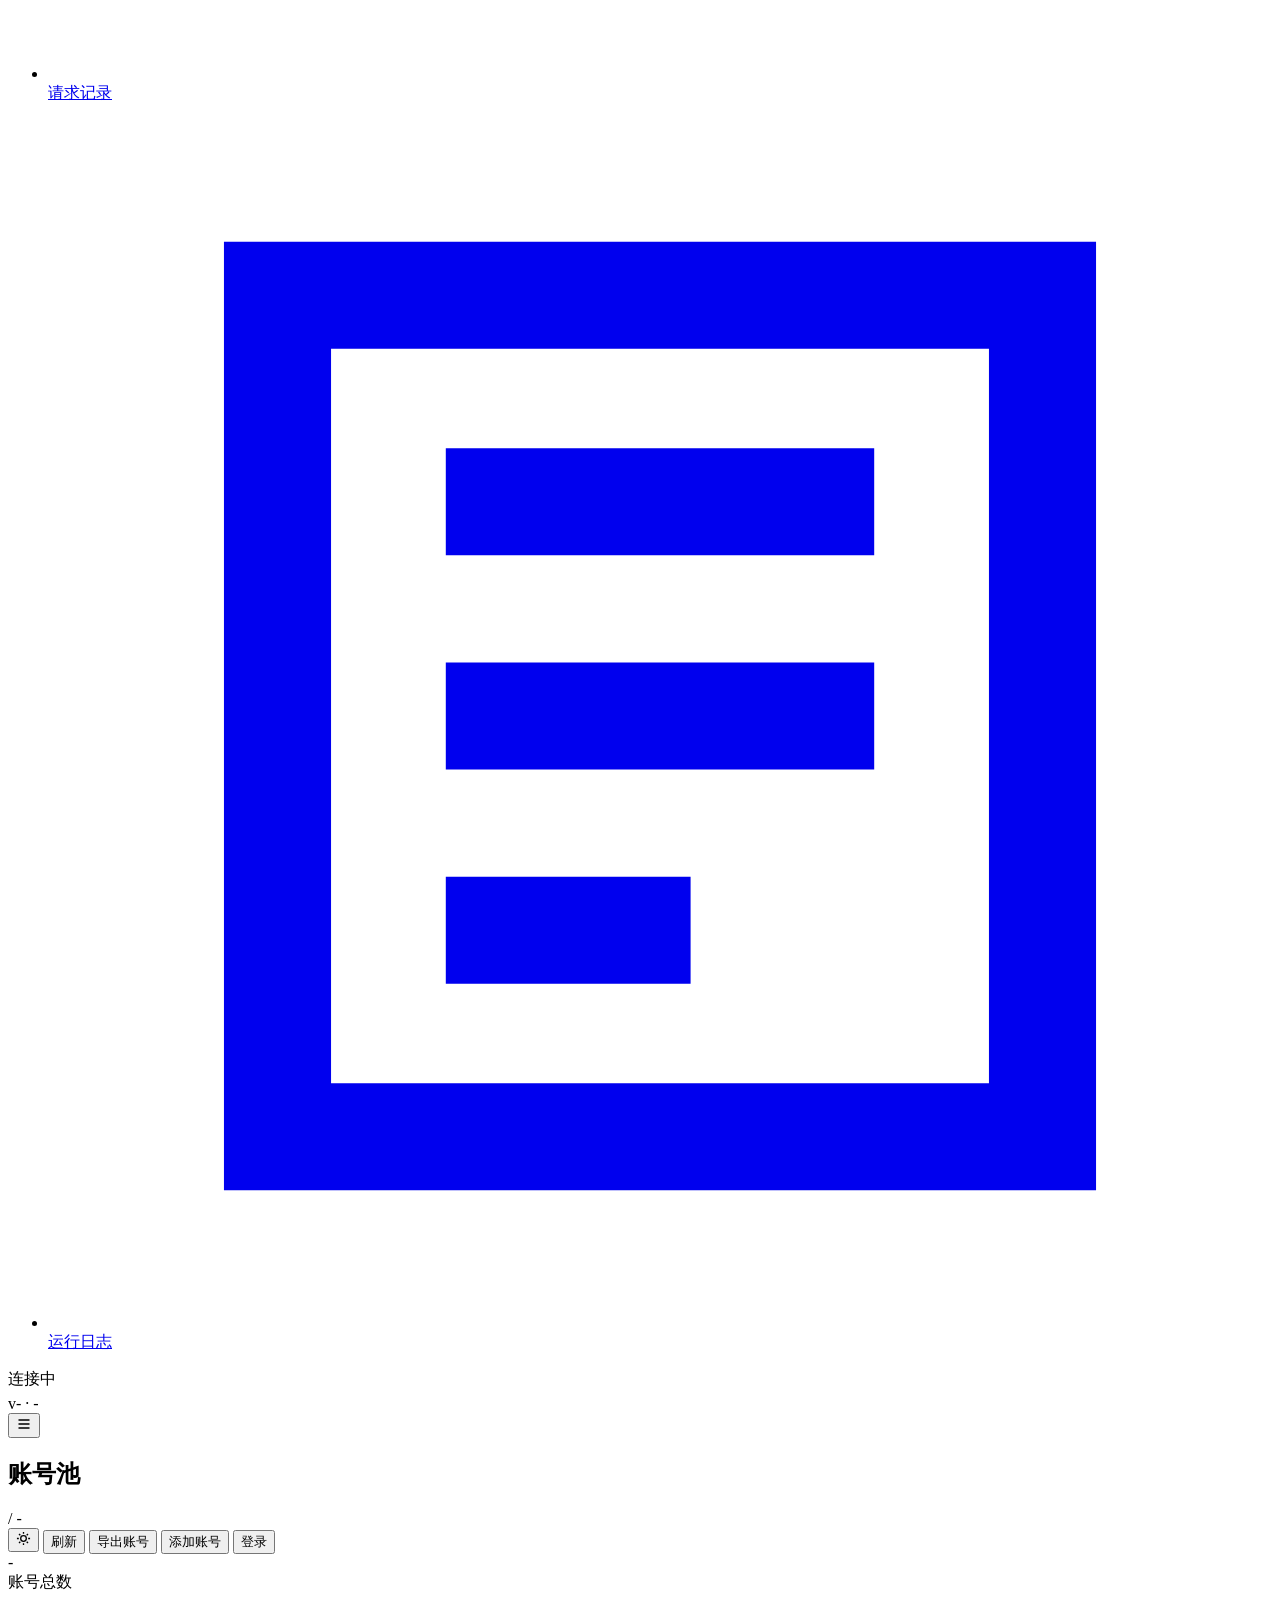
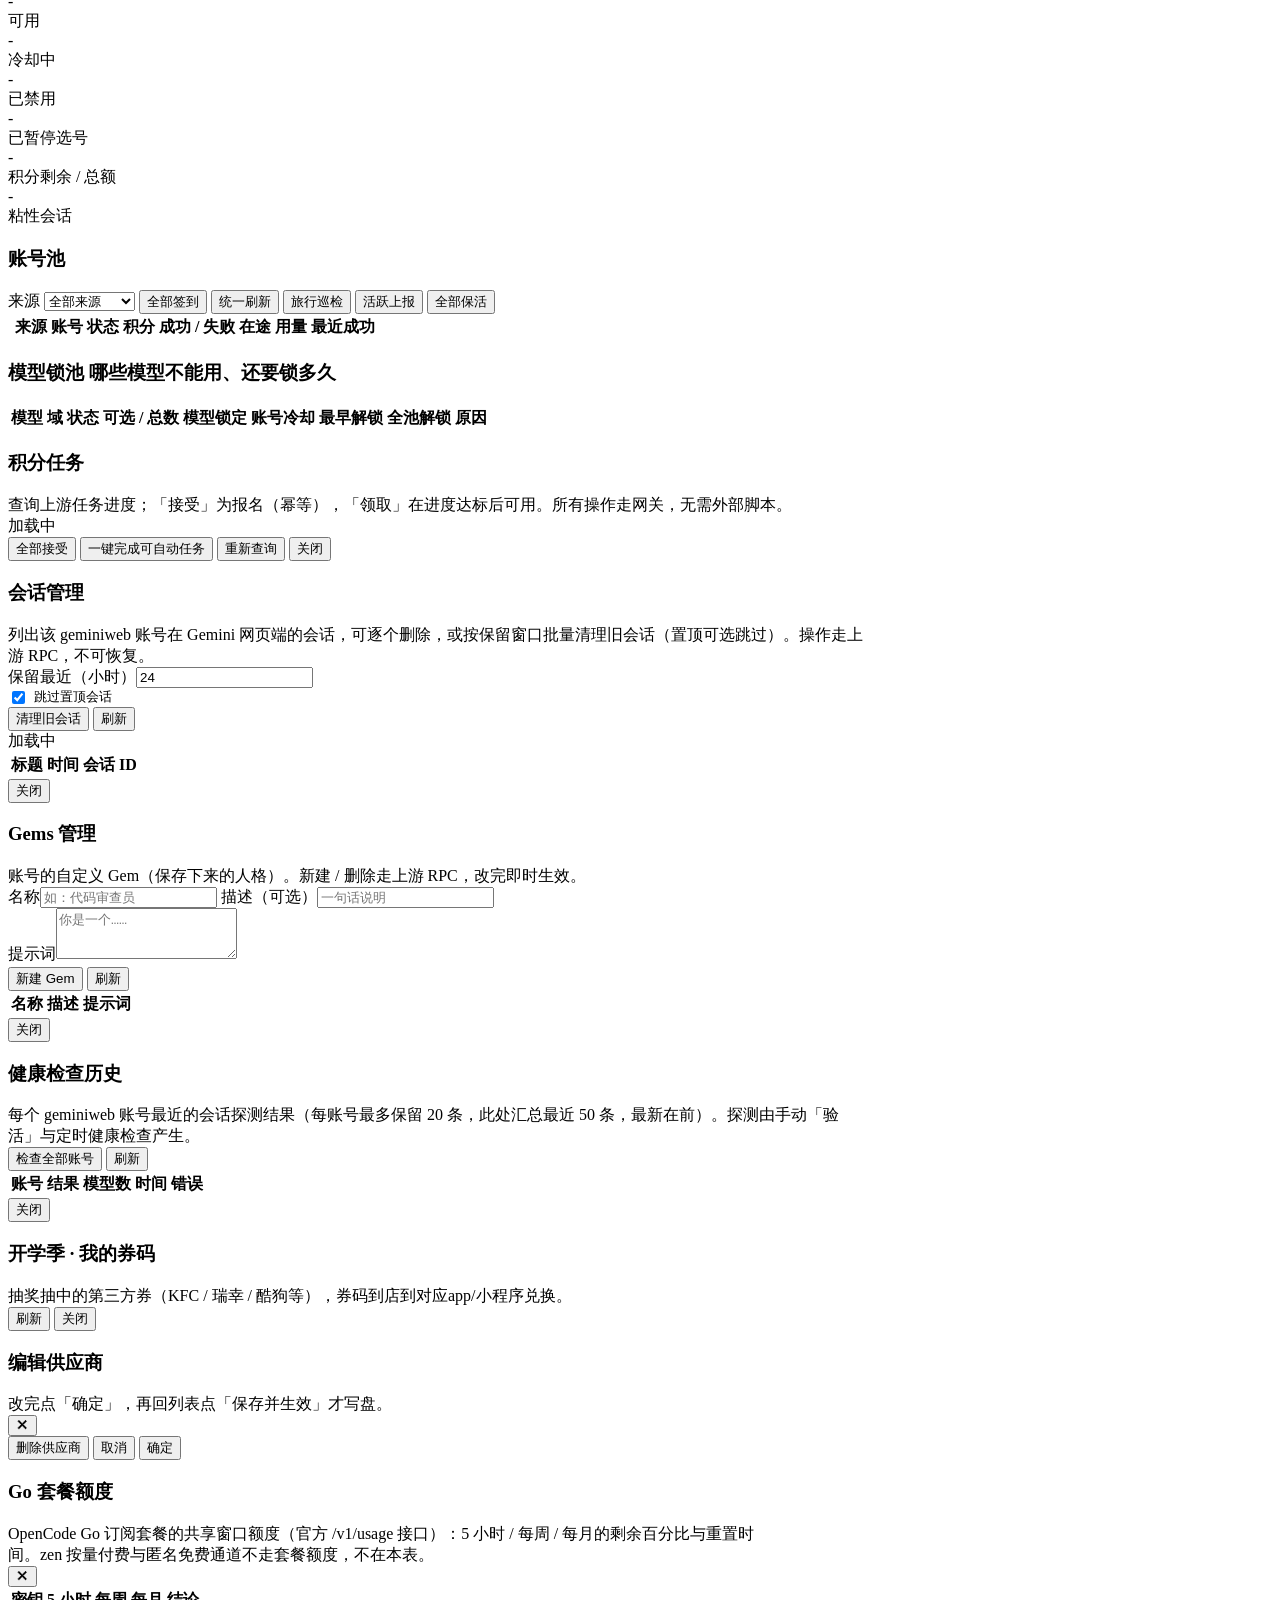
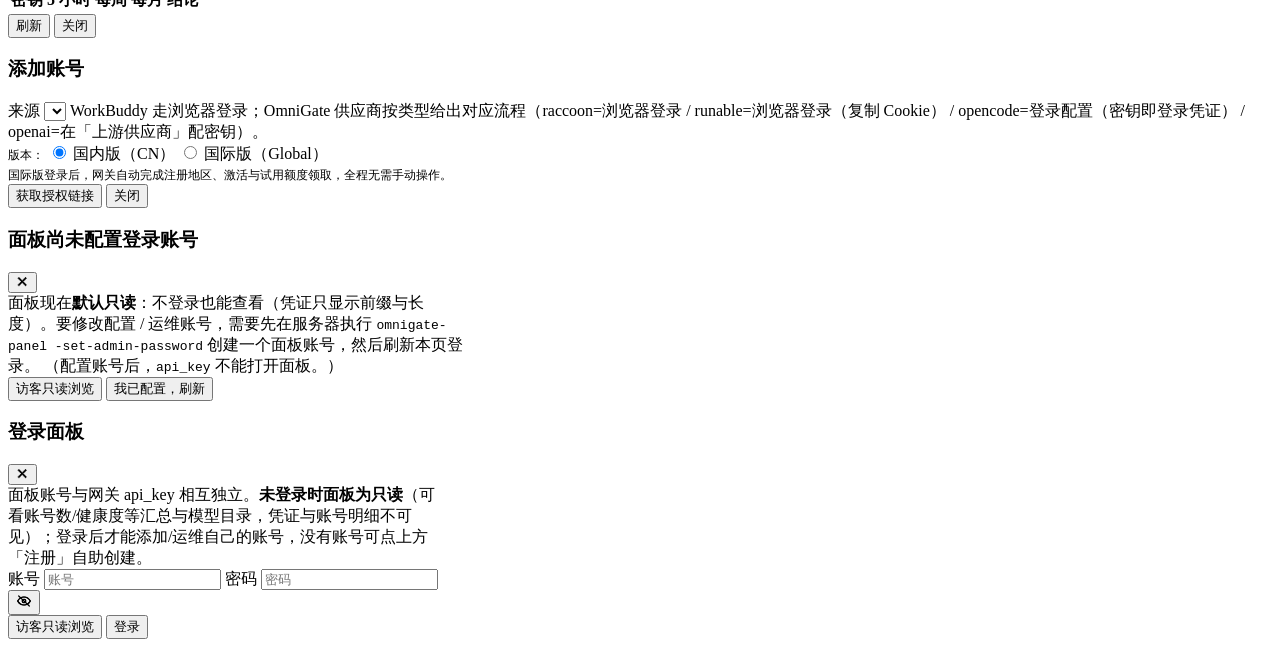
==== commit 8fe93747: "feat(panel): opencode 以「登录配置」形态进添加账号——zen/go 密钥池 + 免登录通道两个页签 - 「账号池 → 添加账号 → 来源 opencode」不再显示「不使用账号」" ====
--- a/internal/panel/index.html
+++ b/internal/panel/index.html
@@ -1274,7 +1274,7 @@
     <div class="body">
       <label class="fld" style="margin-bottom:14px"><span class="lb">来源</span>
         <select id="addSource"></select>
-        <span class="hint">WorkBuddy 走浏览器登录；OmniGate 供应商按类型给出对应流程（raccoon=浏览器登录 / runable=浏览器登录（复制 Cookie） / openai 无需账号）。</span>
+        <span class="hint">WorkBuddy 走浏览器登录；OmniGate 供应商按类型给出对应流程（raccoon=浏览器登录 / runable=浏览器登录（复制 Cookie） / opencode=登录配置（密钥即登录凭证） / openai=在「上游供应商」配密钥）。</span>
       </label>
 
       <!-- WorkBuddy：浏览器登录 -->
@@ -1422,8 +1422,36 @@
         </div>
       </div>
 
-      <!-- OmniGate · openai 等：无需账号 -->
-      <div id="addTabOgNone" class="tab-panel" hidden>        <div class="og-hint" style="margin-top:0">该供应商类型（openai / newapi / opencode）不使用「账号」——在「上游供应商」页配置即可：opencode <b>零密钥即可用免费模型</b>（匿名通道默认开启），付费模型再填 zen / go 密钥池。</div>
+      <!-- OmniGate · opencode：登录配置（zen / go 密钥池 = 登录凭证） -->
+      <div id="addTabOcLogin" class="tab-panel" hidden>
+        <div class="og-hint" style="margin-top:0">opencode 的「账号」就是登录后的 API 密钥：在 <code>opencode.ai</code> 后台生成的 <b>Zen（按量付费）</b> 或 <b>Go（订阅套餐）</b> 密钥，一行一个粘到下面即完成「登录」。两个 tier 的密钥不通用，分开填；密钥只落盘在网关本地（omnigate.json）。</div>
+        <div class="og-hint" style="margin-top:6px">还没有密钥？登录 opencode.ai 控制台 → API Keys 页新建。<b>不填也能用</b>——「免登录通道」页签零密钥即可调用免费模型。</div>
+        <div class="og-fields" style="margin-top:10px">
+          <label class="og-full">Zen 密钥池（按量付费；一行一个）<textarea id="ocZenKeys" rows="3" spellcheck="false" style="width:100%;height:76px;font-family:ui-monospace,Menlo,Consolas,monospace;font-size:12px;resize:vertical" placeholder="sk-...；留空 = 不启用 zen tier；已脱敏，不改 = 保持原值"></textarea></label>
+          <label class="og-full">Go 密钥池（订阅套餐；一行一个）<textarea id="ocGoKeys" rows="3" spellcheck="false" style="width:100%;height:76px;font-family:ui-monospace,Menlo,Consolas,monospace;font-size:12px;resize:vertical" placeholder="sk-...；留空 = 不启用 go tier；已脱敏，不改 = 保持原值"></textarea></label>
+        </div>
+        <div class="og-row" style="margin-top:10px">
+          <button class="primary" id="btnOcSaveKeys">保存登录配置</button>
+          <span class="og-msg" id="ocMsg"></span>
+        </div>
+        <div class="og-hint" id="ocCurrent" style="margin-top:8px"></div>
+      </div>
+
+      <!-- OmniGate · opencode：免登录通道（匿名免费层，零密钥） -->
+      <div id="addTabOcAnon" class="tab-panel" hidden>
+        <div class="og-hint" style="margin-top:0">免登录通道按官方客户端形态直连 opencode.ai 的公共免费层：<b>零密钥即可用免费模型</b>（longcat-2.5-preview-free、step-5-preview-free、big-pickle 等），不需要任何登录。默认开启；关闭后只走「登录配置」页签的 zen / go 密钥池。</div>
+        <div class="og-row" style="margin-top:10px">
+          <label style="display:inline-flex;align-items:center;gap:6px;cursor:pointer"><input type="checkbox" id="ocAnonOn"> 启用免登录通道（推荐，默认开启）</label>
+        </div>
+        <div class="og-row" style="margin-top:10px">
+          <button class="primary" id="btnOcSaveAnon">保存</button>
+          <span class="og-msg" id="ocAnonMsg"></span>
+        </div>
+      </div>
+
+      <!-- OmniGate · openai 类：无「账号」，密钥在供应商页配置 -->
+      <div id="addTabOgNone" class="tab-panel" hidden>
+        <div class="og-hint" style="margin-top:0">openai 类供应商不使用「账号」——密钥在「上游供应商」页的 <code>api_key</code> / <code>api_keys</code> 配置：支持多把轮询、额度耗尽自动禁用（供应商行的健康角标可看明细）。</div>
         <div class="og-row" style="margin-top:10px">
           <button id="btnOgGoProv">去「上游供应商」配置</button>
         </div>
